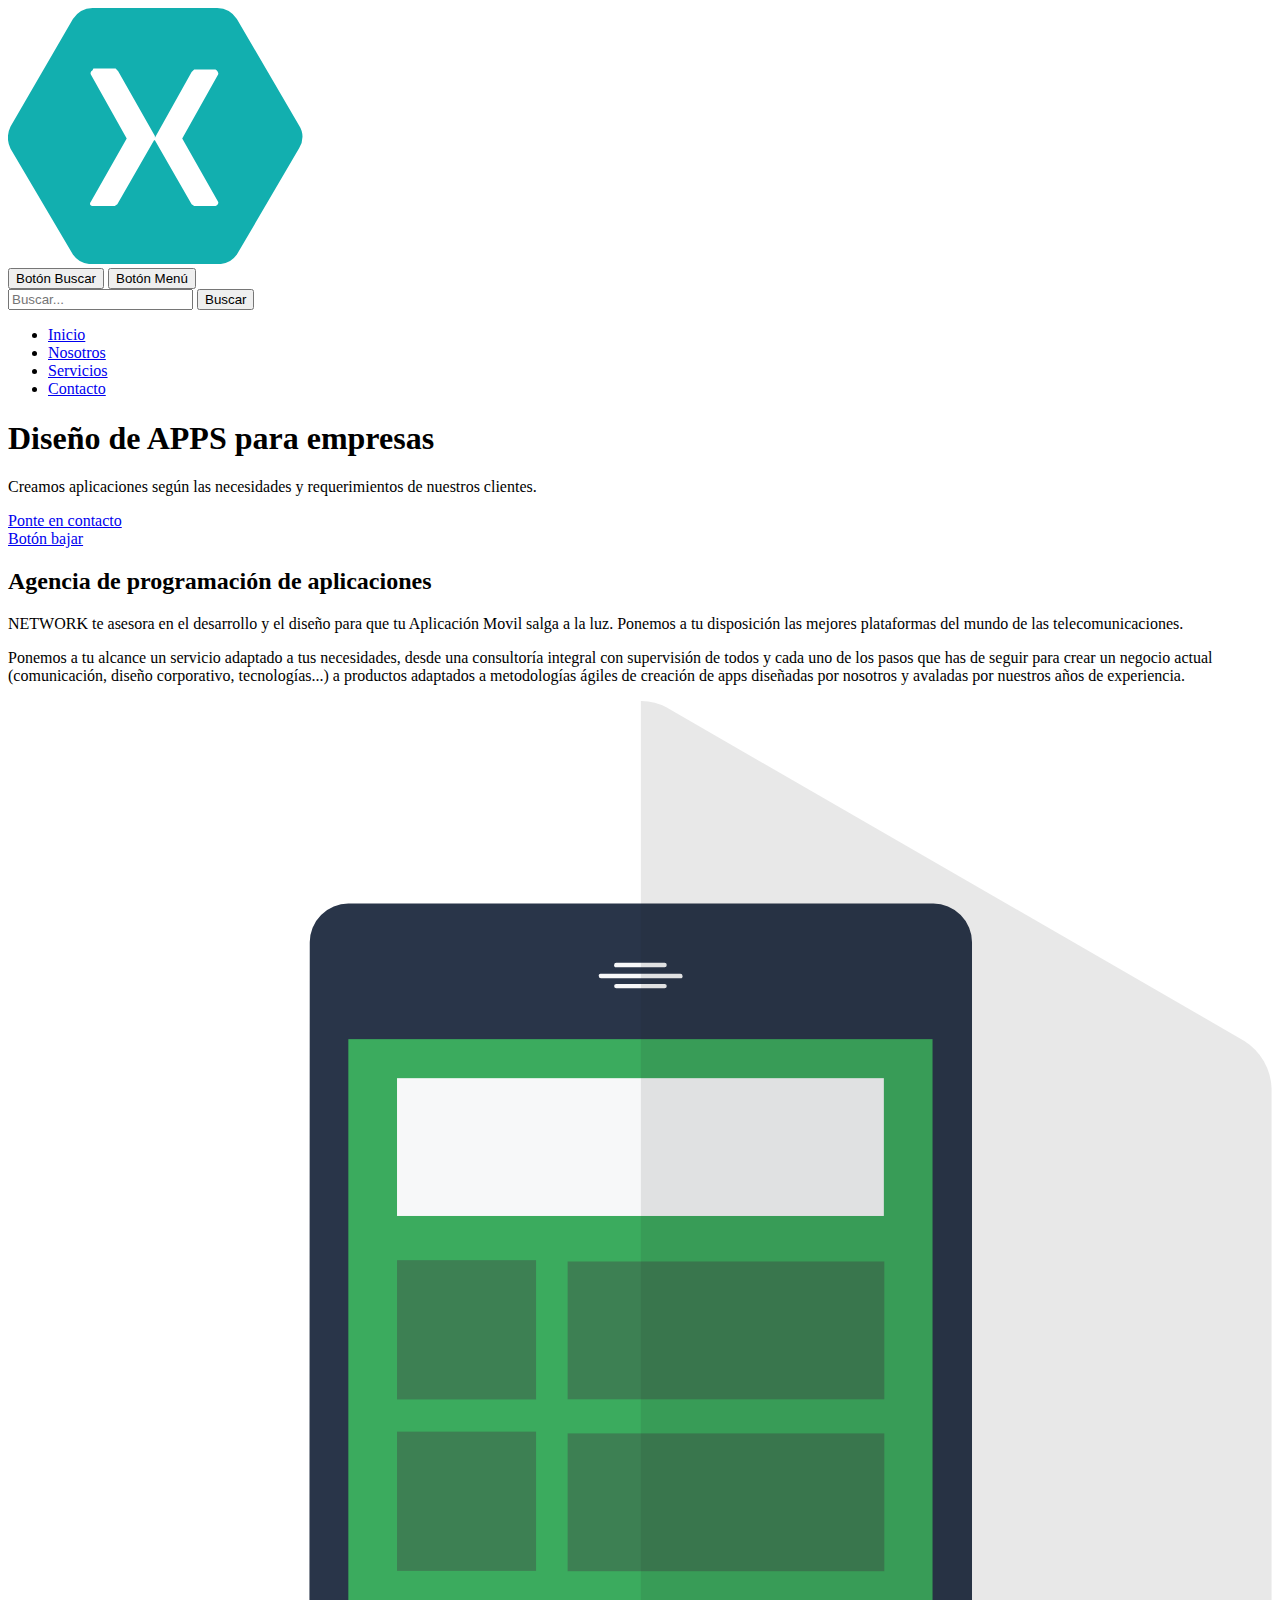
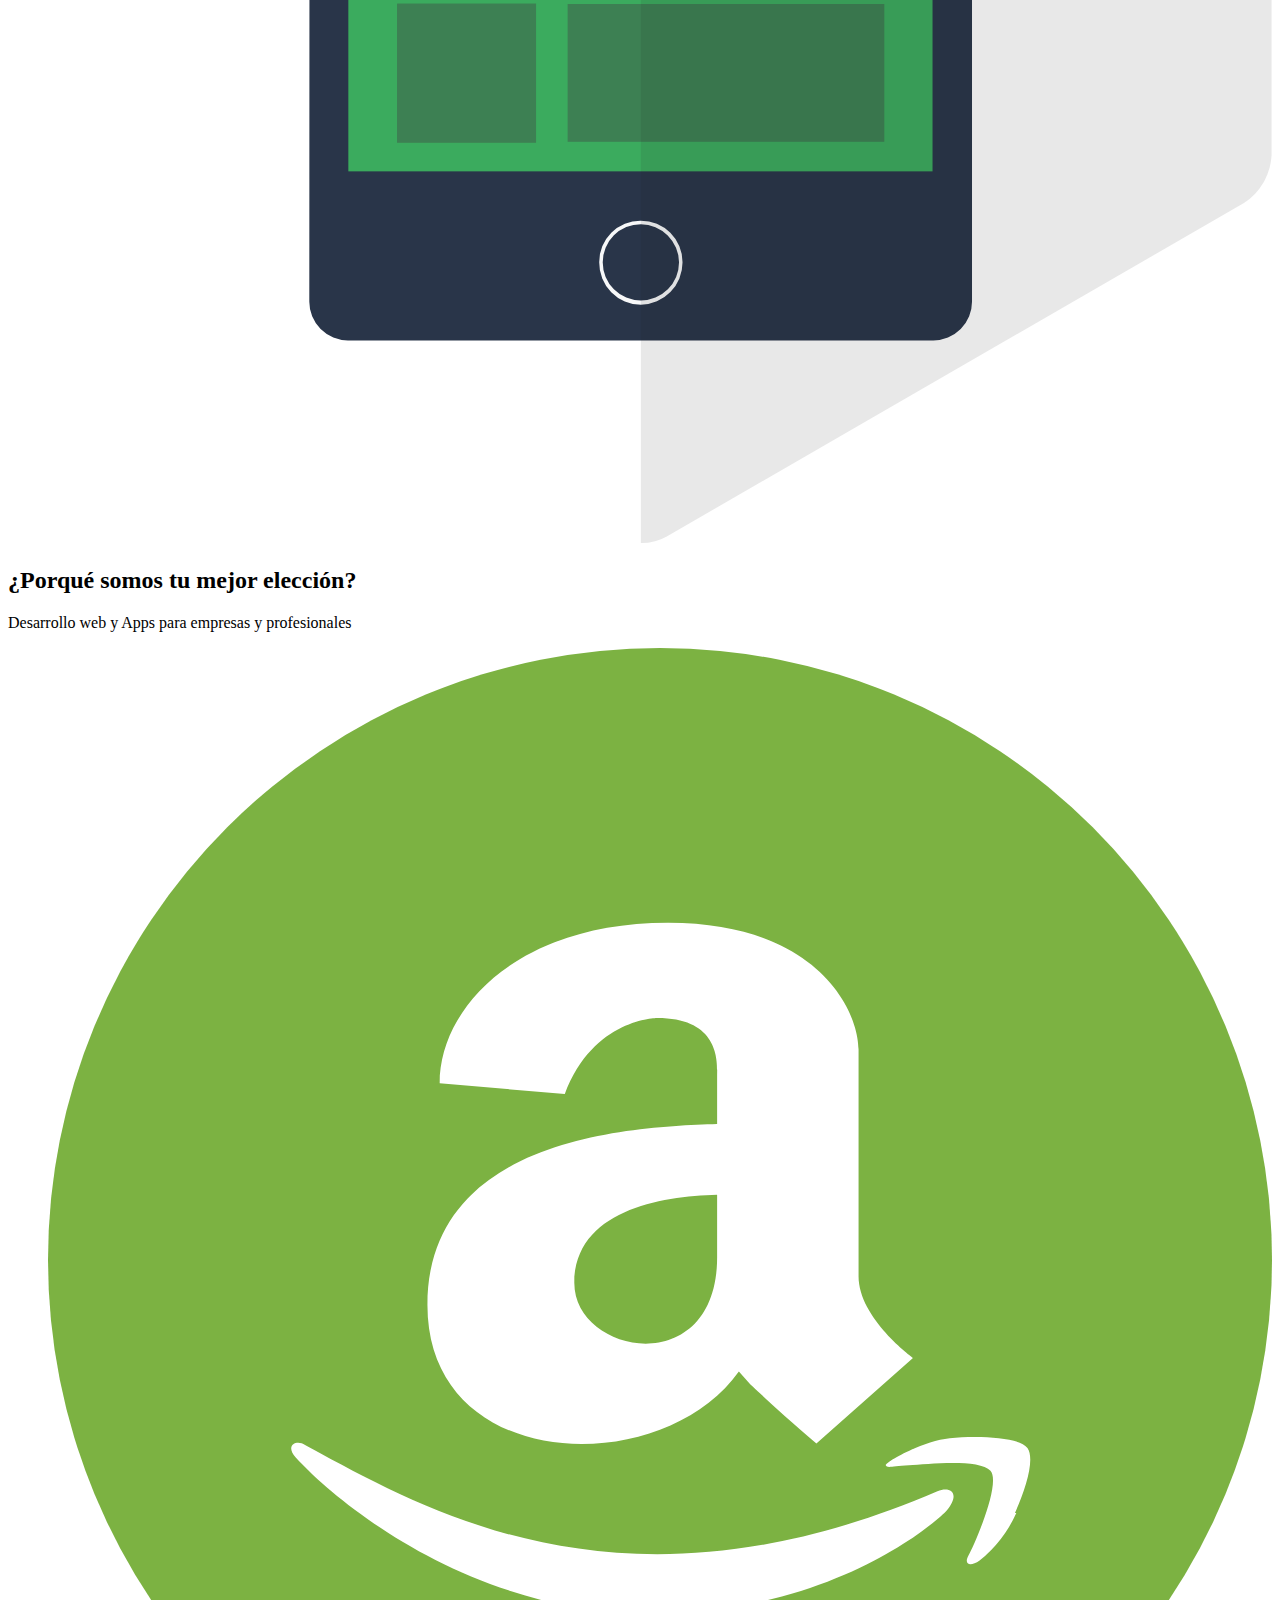
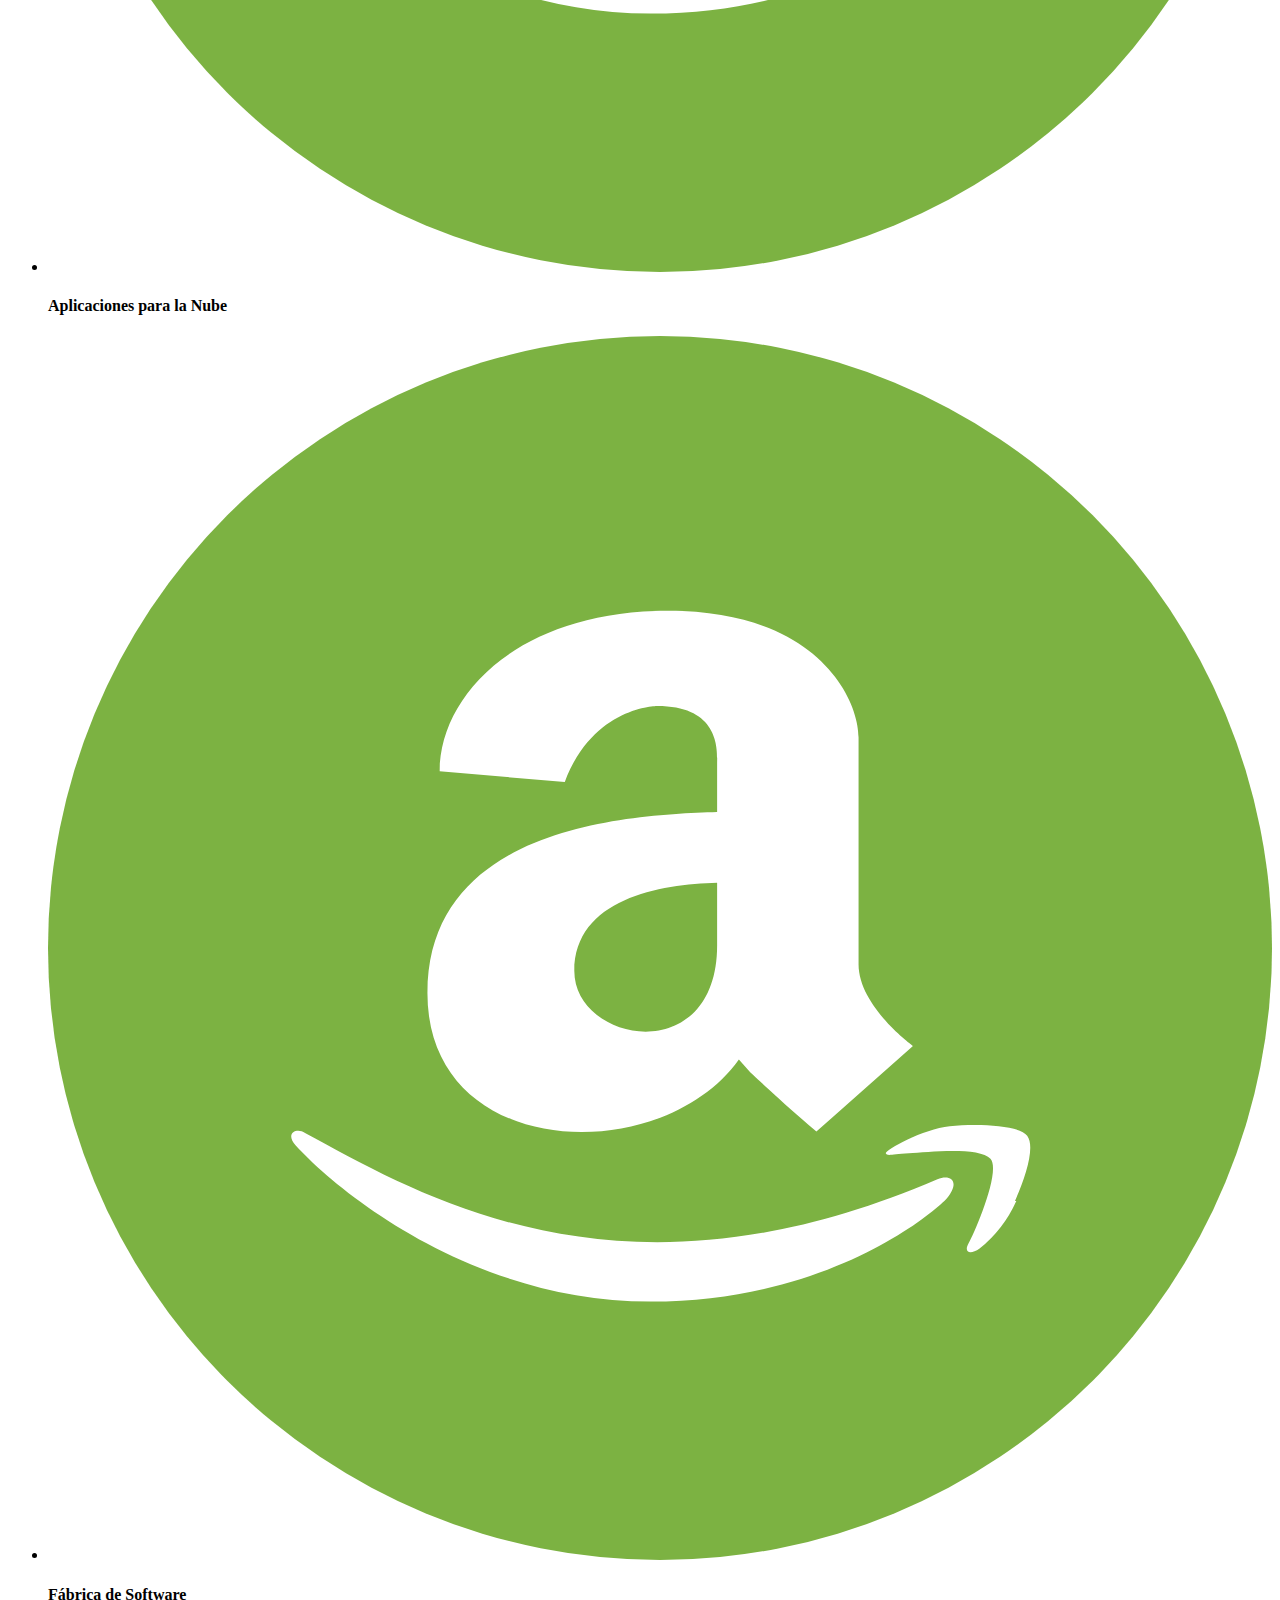
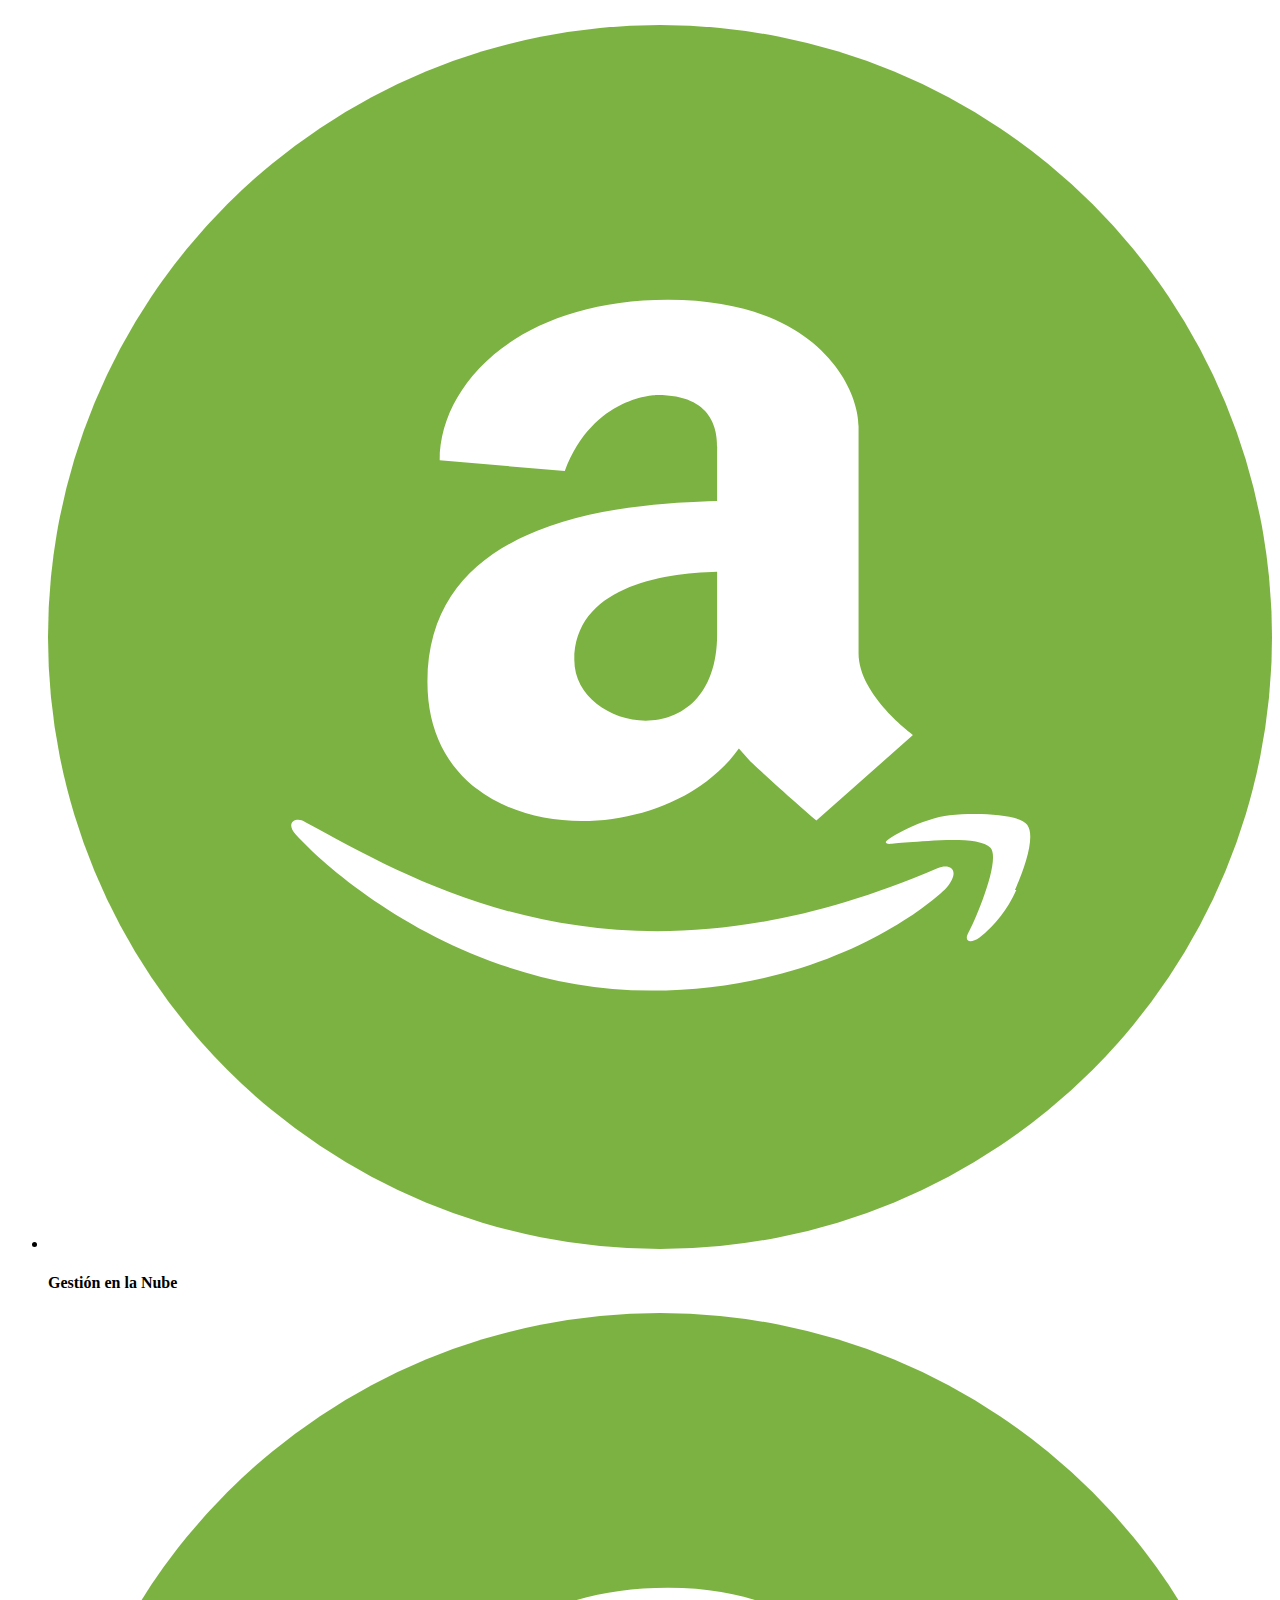
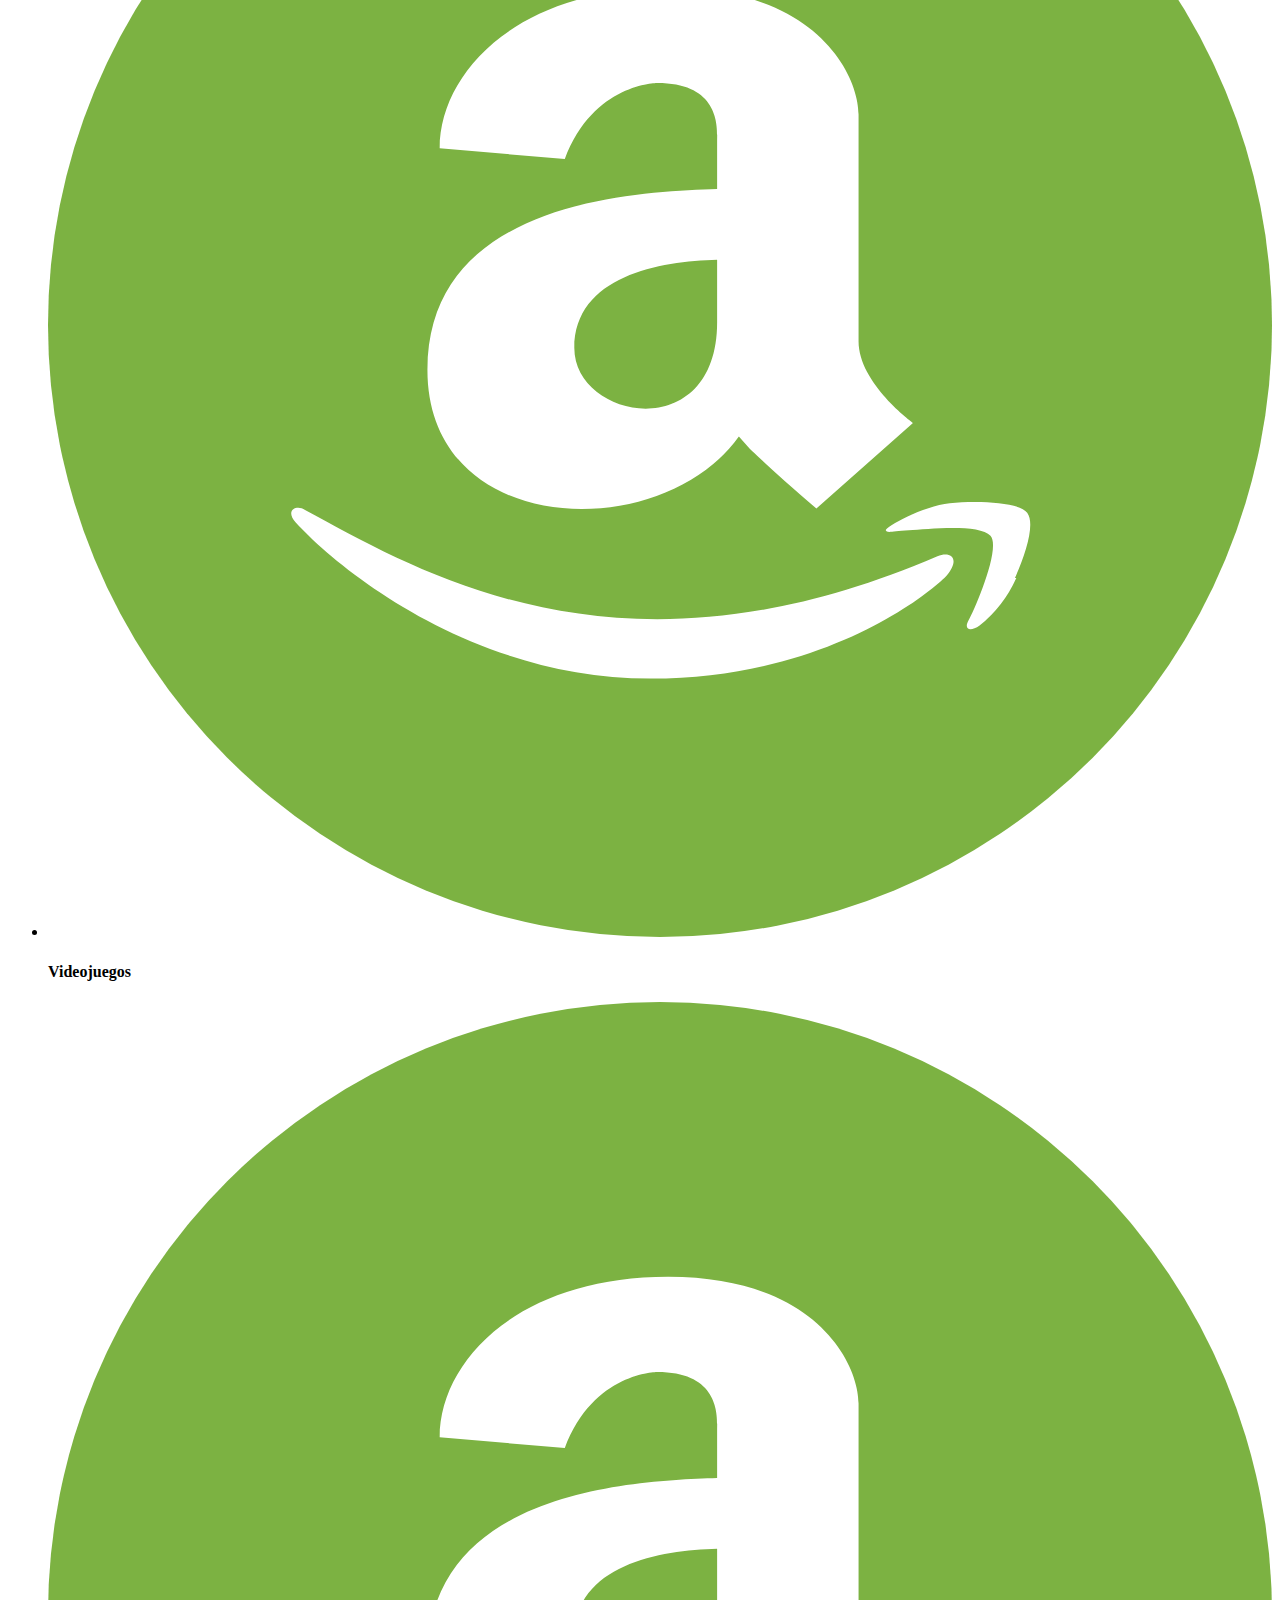
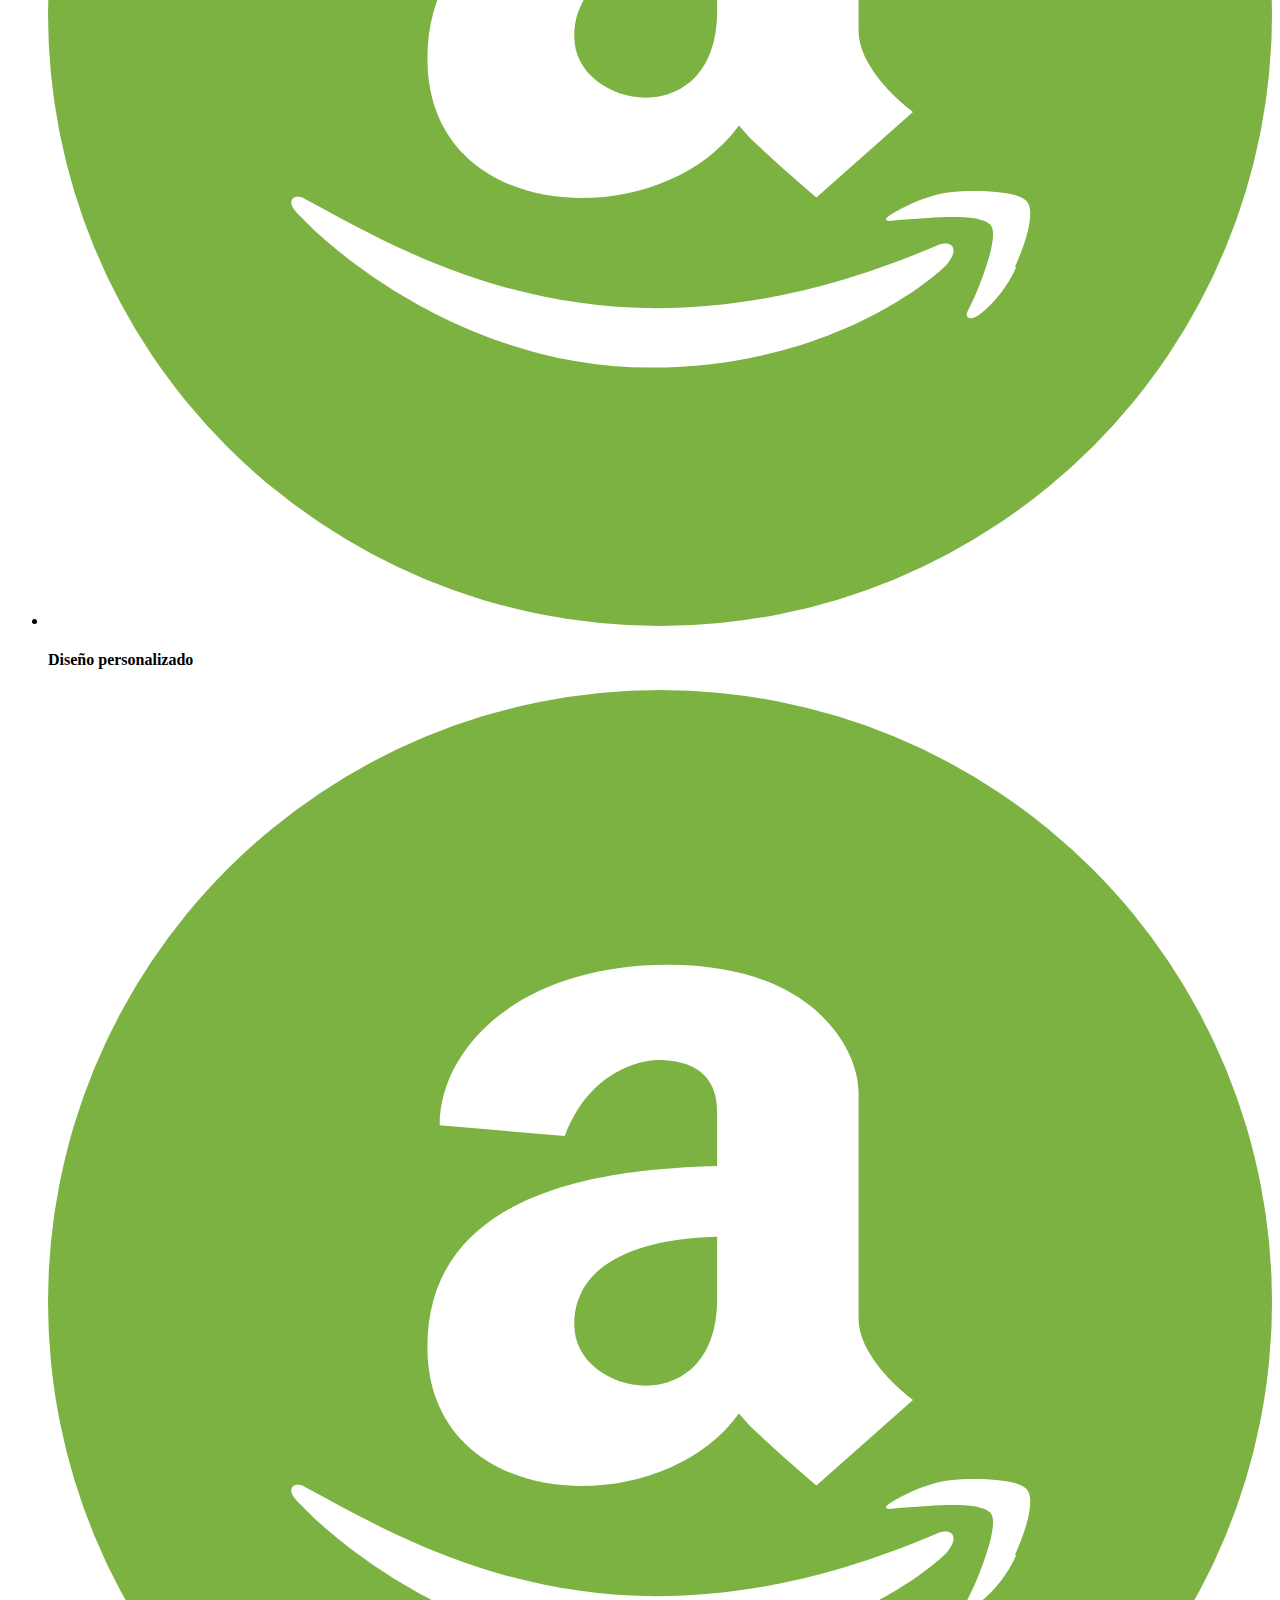
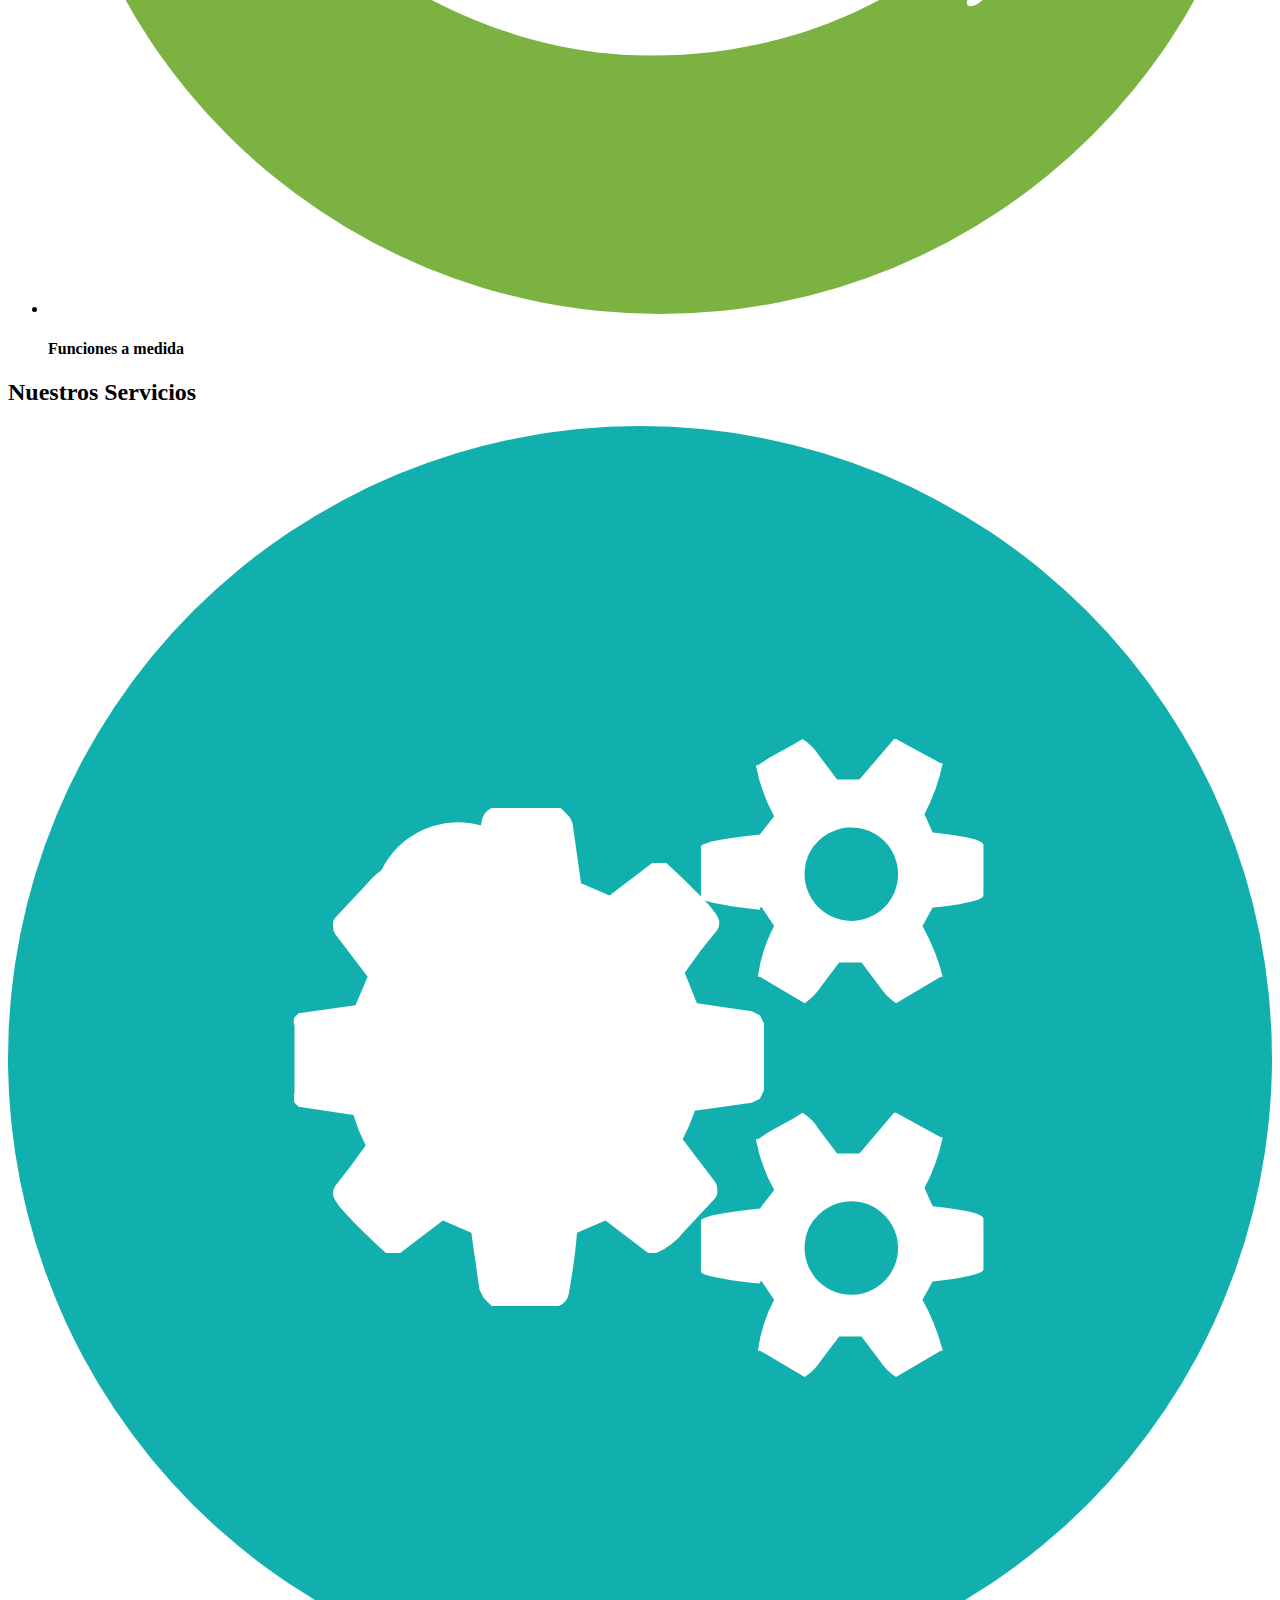
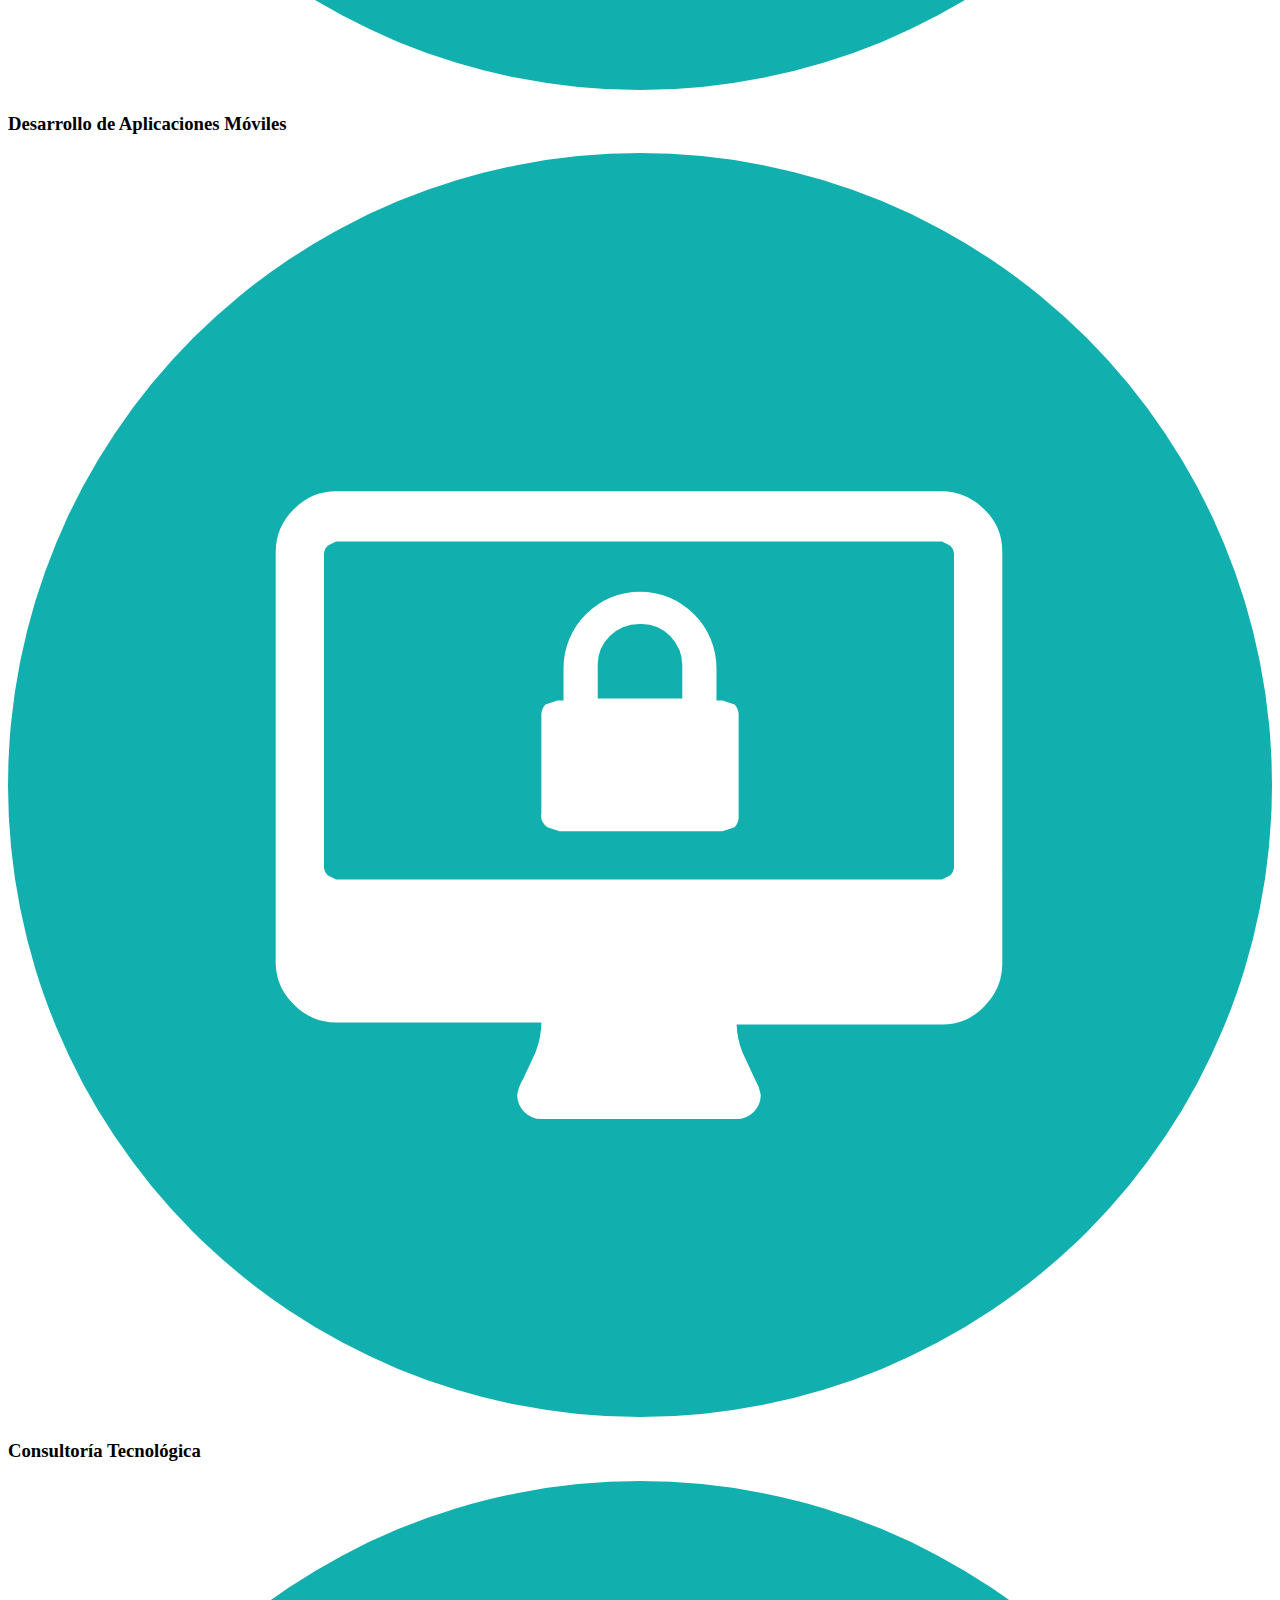
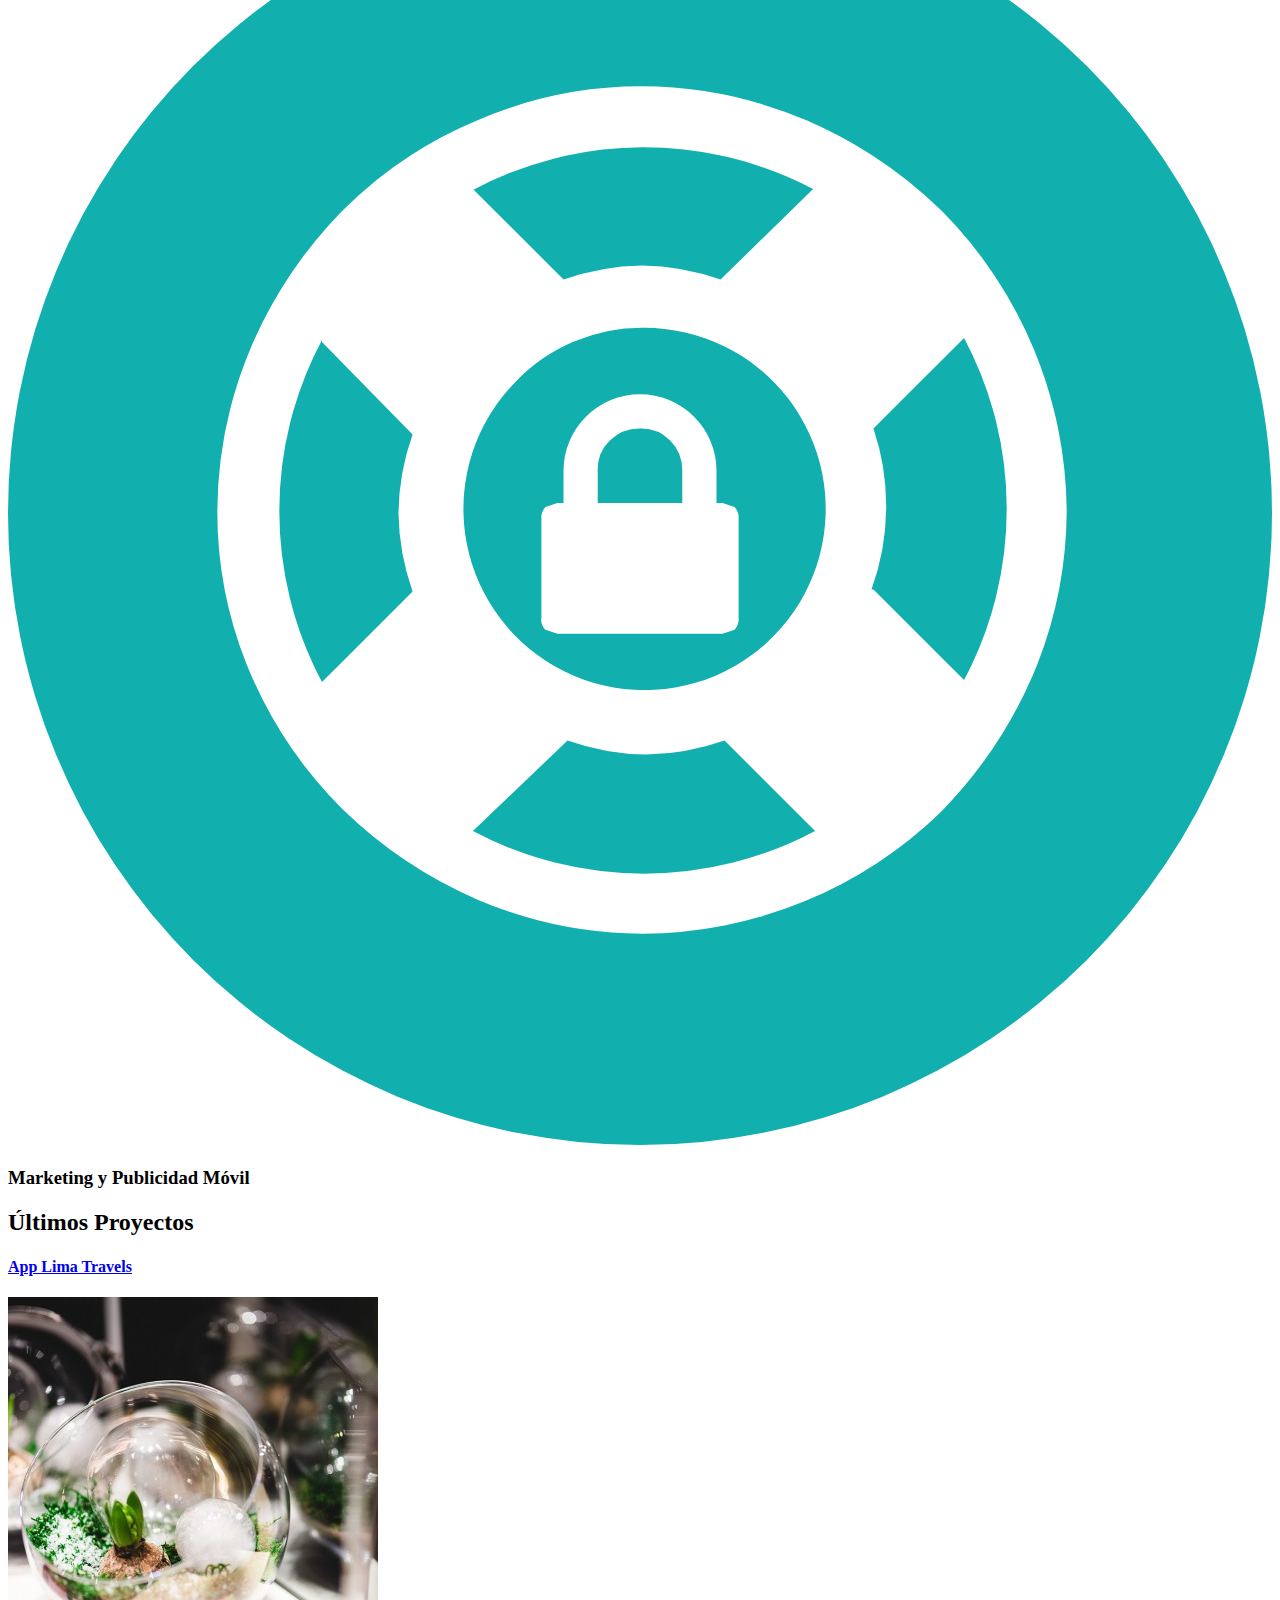
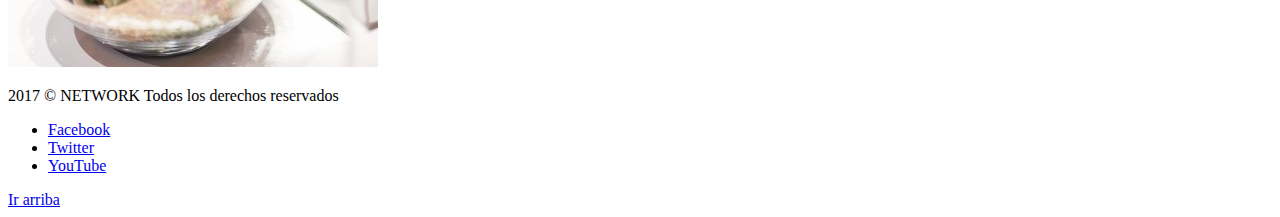
==== index.html @ abd30667 "codificacion index" ====
<!DOCTYPE html>
<html lang="en">
  <head>

  	<title>NETWORK | Solcuines Móviles para Empresas</title>
    <!-- Required meta tags -->
    <meta charset="utf-8">
    <meta name="viewport" content="width=device-width, initial-scale=1, shrink-to-fit=no">
    
  </head>
  
  <body>

  	<section class="bienvenidos">

  		<header class="encabezado" rol="banner">

	  		<a href="index.html">
	  			<img src="images/logo.svg" alt="Logo del sitio">
	  		</a>

	  		<button type="button" class="boton-buscar">Botón Buscar</button>
	  		<button type="button" class="boton-menu">Botón Menú</button>

	  		<form action="#" id="bloque-buscar">
	  			<div class="contenedor-bloque-buscar">
	  				<input type="text" placeholder="Buscar...">
	  				<input type="submit" value="Buscar">
	  			</div>	  			
	  		</form>



	  		<nav id="menu-principal">
	  			<ul>
	  				<li class="active"><a href="index.html">Inicio</a></li>
	  				<li><a href="nosotros.html">Nosotros</a></li>
	  				<li><a href="servicios.html">Servicios</a></li>
	  				<li><a href="contacto.html">Contacto</a></li>
	  			</ul>
	  		</nav>
  			
  		</header>

  		<div class="texto-encabezado">
  			<h1>Diseño de APPS para empresas</h1>
  			<p>Creamos aplicaciones según las necesidades y requerimientos de nuestros clientes.</p>
  			<a href="contacto.html">Ponte en contacto</a>
  		</div>

  		<div class="flecha-bajar">
  			<a href="#agencia">Botón bajar</a>
  		</div>
  		
  	</section>

  	<section class="agencia" id="agencia">

  		<h2>Agencia de programación de aplicaciones</h2>

  		<p>NETWORK te asesora en el desarrollo y el diseño para que tu Aplicación Movil salga a la luz. Ponemos a tu disposición las mejores plataformas del mundo de las telecomunicaciones.</p>

  		<p>Ponemos a tu alcance un servicio adaptado a tus necesidades, desde una consultoría integral con supervisión de todos y cada uno de los pasos que has de seguir para crear un negocio actual (comunicación, diseño corporativo, tecnologías...) a productos adaptados a metodologías ágiles de creación de apps diseñadas por nosotros y avaladas por nuestros años de experiencia.</p>

  		<img src="images/agencia.svg">

  	</section>

  	<section class="tu-mejor-eleccion">

  		<h2>¿Porqué somos <span>tu mejor elección?</span></h2>

  		<p>Desarrollo web y Apps para empresas y profesionales</p>

  		<ul>
  			<li>
  				<img src="images/icono.svg">
  				<h4>Aplicaciones para la Nube</h4>
  			</li>

  			<li>
  				<img src="images/icono.svg">
  				<h4>Fábrica de Software</h4>
  			</li>

  			<li>
  				<img src="images/icono.svg">
  				<h4>Gestión en la Nube</h4>
  			</li>
  		</ul>

  		<ul>
  			<li>
  				<img src="images/icono.svg">
  				<h4>Videojuegos</h4>
  			</li>

  			<li>
  				<img src="images/icono.svg">
  				<h4>Diseño personalizado</h4>
  			</li>

  			<li>
  				<img src="images/icono.svg">
  				<h4>Funciones a medida</h4>
  			</li>
  		</ul>
  		
  	</section>

  	<main class="servicios">
  		
  		<h2>Nuestros Servicios</h2>

  		<article>
  			<img src="images/servicio_1.svg" alt="Desarrollo de Aplicaciones Móviles">
  			<h3>Desarrollo de Aplicaciones Móviles</h3>
  		</article>

  		<article>
  			<img src="images/servicio_2.svg" alt="Consultoría Tecnológica">
  			<h3>Consultoría Tecnológica</h3>
  		</article>

  		<article>
  			<img src="images/servicio_3.svg" alt="Marketing y Publicidad Móvil">
  			<h3>Marketing y Publicidad Móvil</h3>
  		</article>

  	</main>

  	<section class="ultimos-proyectos">

  		<h2>Últimos Proyectos</h2>

  		<a href="#">
  			<h4>App Lima Travels</h4>
  			<img src="images/proyecto1.jpg" alt="App Lima Travels">
  		</a>
  		
  	</section>

  	<footer class="footer" role="contentinfo">

  		<p>2017 © NETWORK Todos los derechos reservados</p>

  		<ul>
  			<li><a href="#">Facebook</a></li>
  			<li><a href="#">Twitter</a></li>
  			<li><a href="#">YouTube</a></li>
  		</ul>
  		
  	</footer>

  	<a href="#" class="ir-arriba">Ir arriba</a>
    
  </body>

</html>
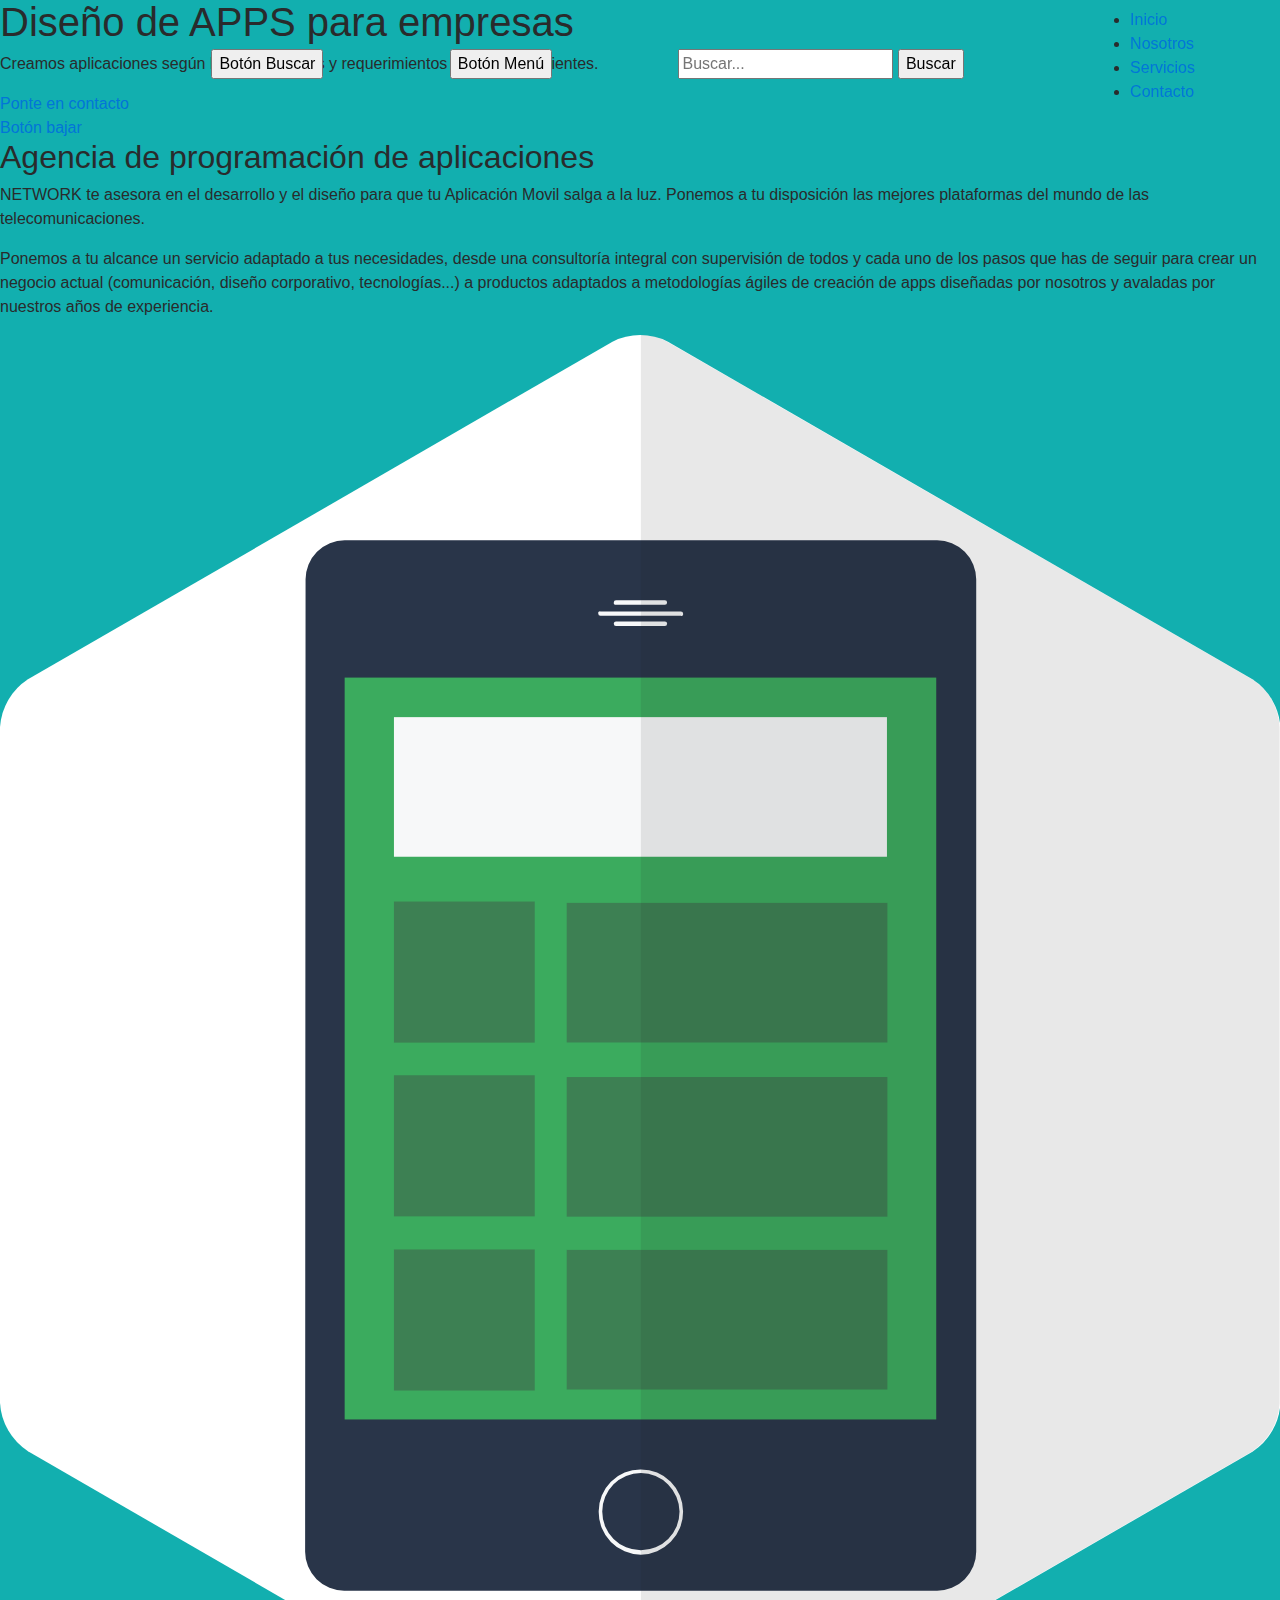
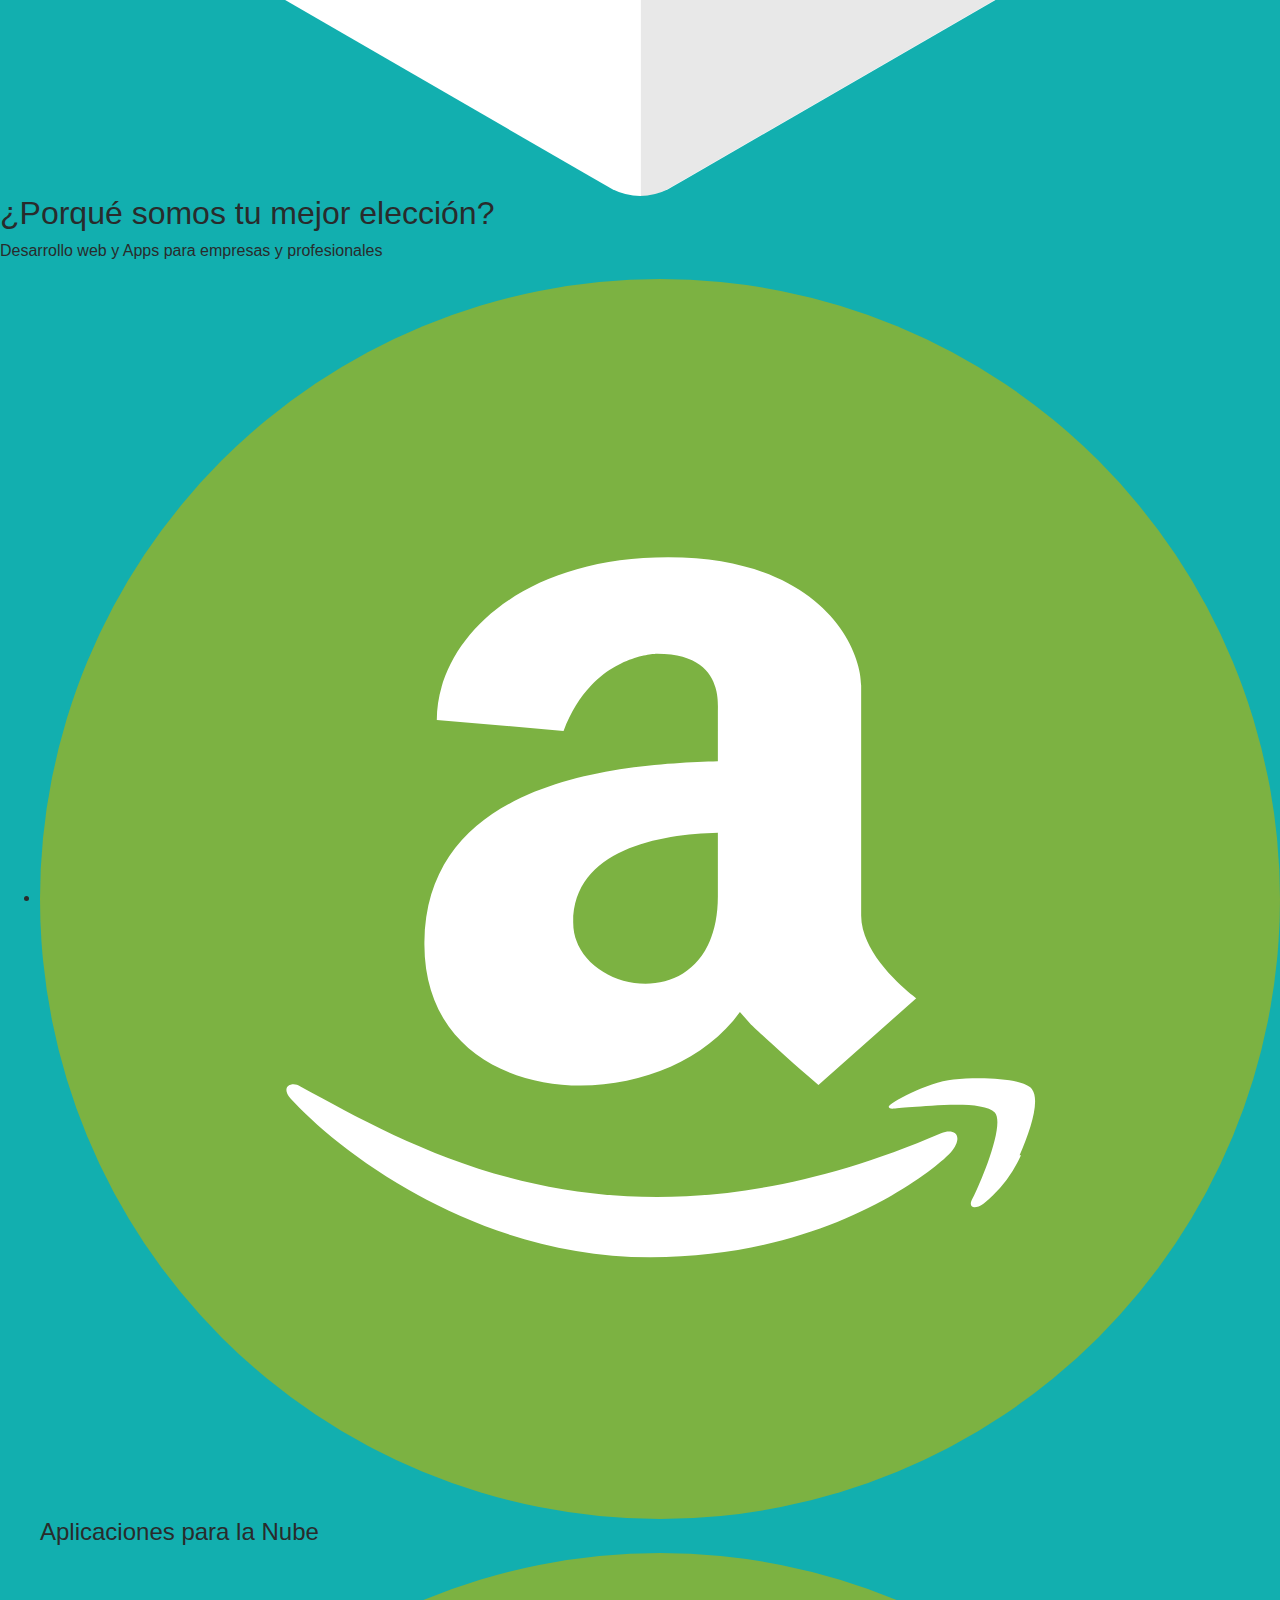
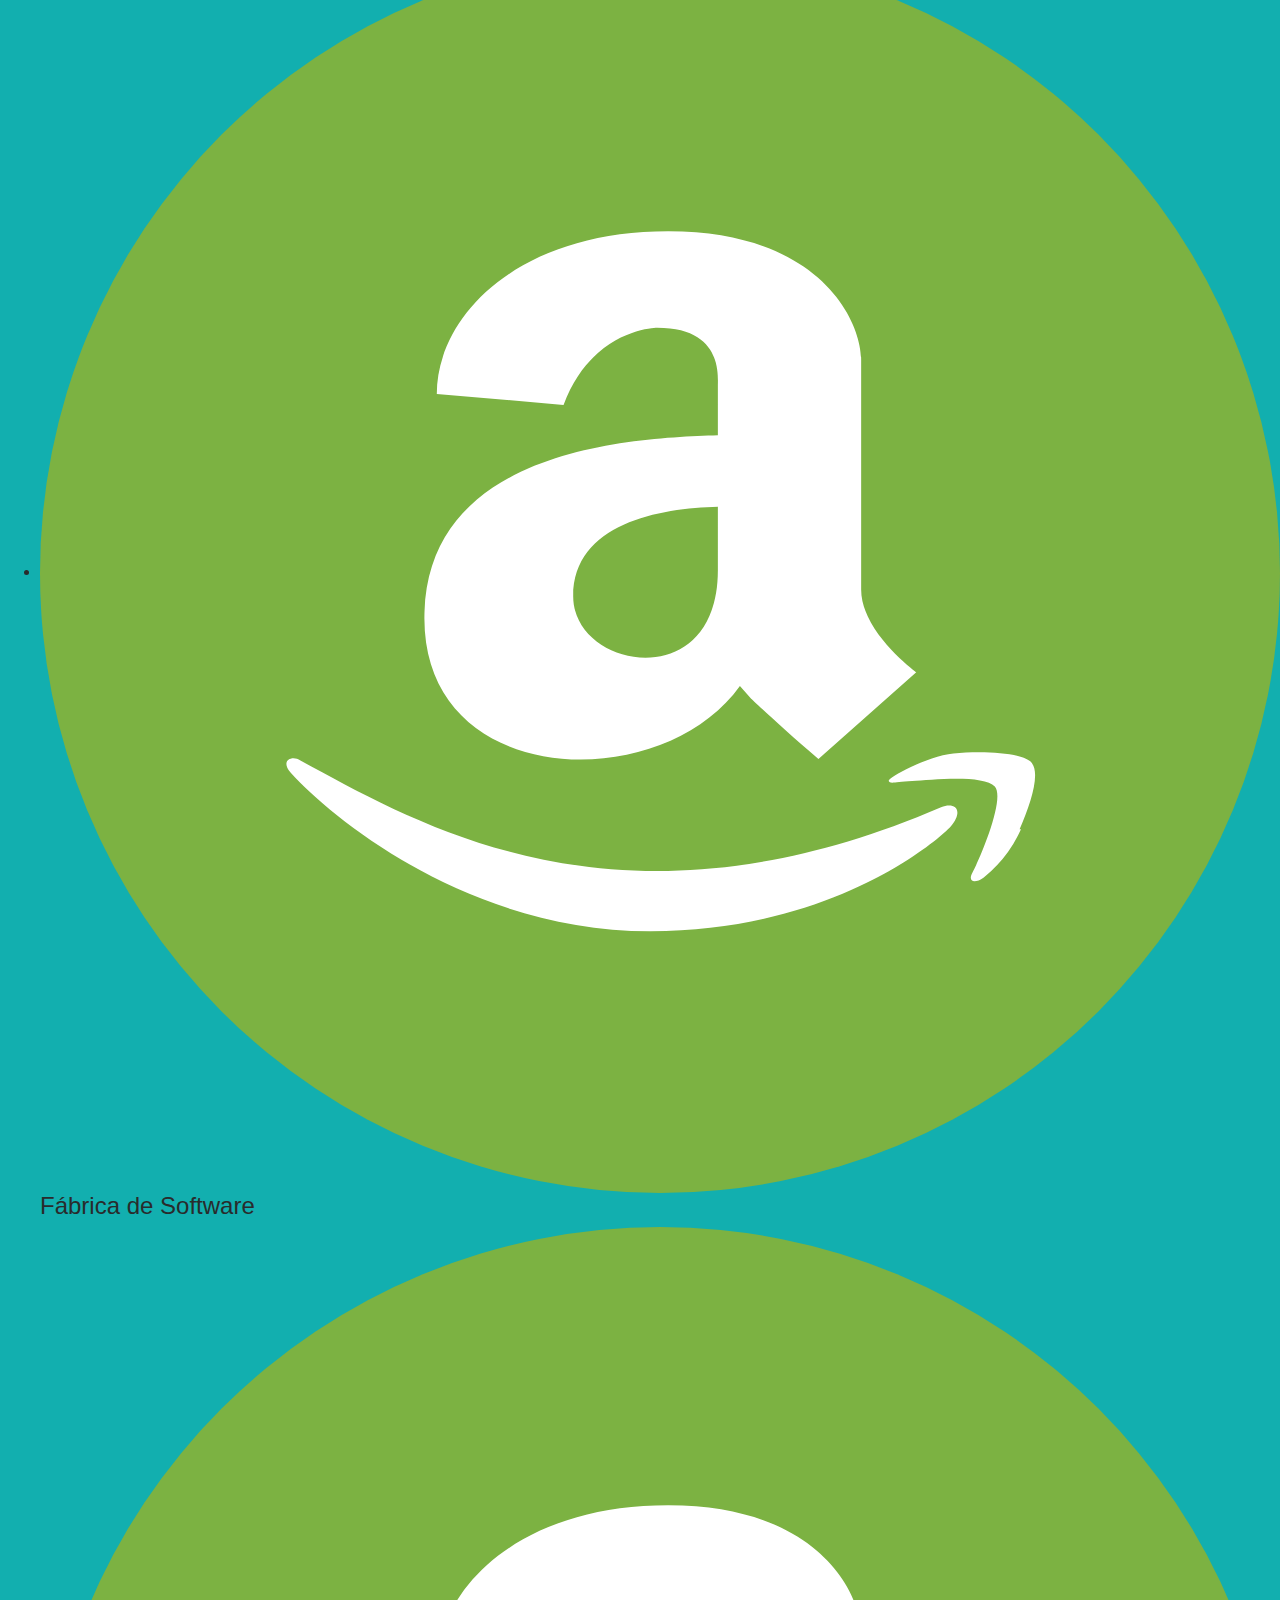
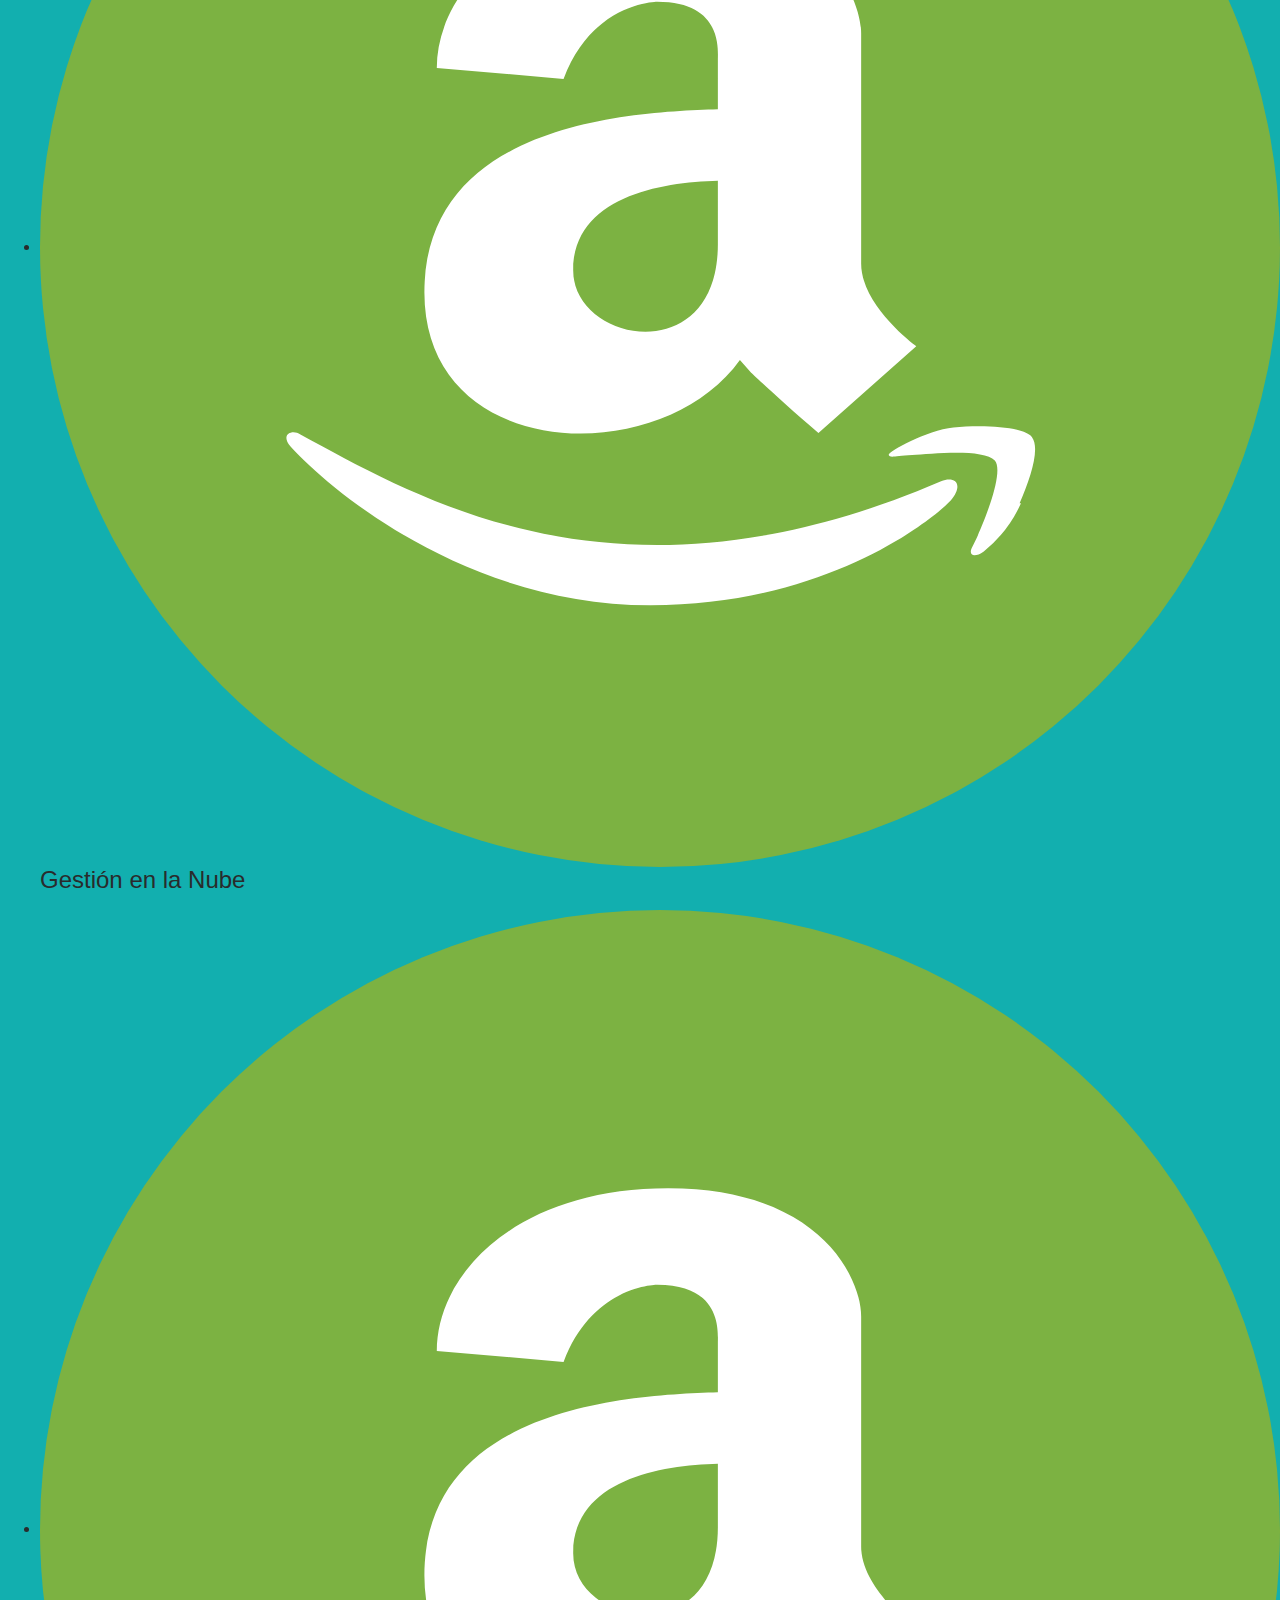
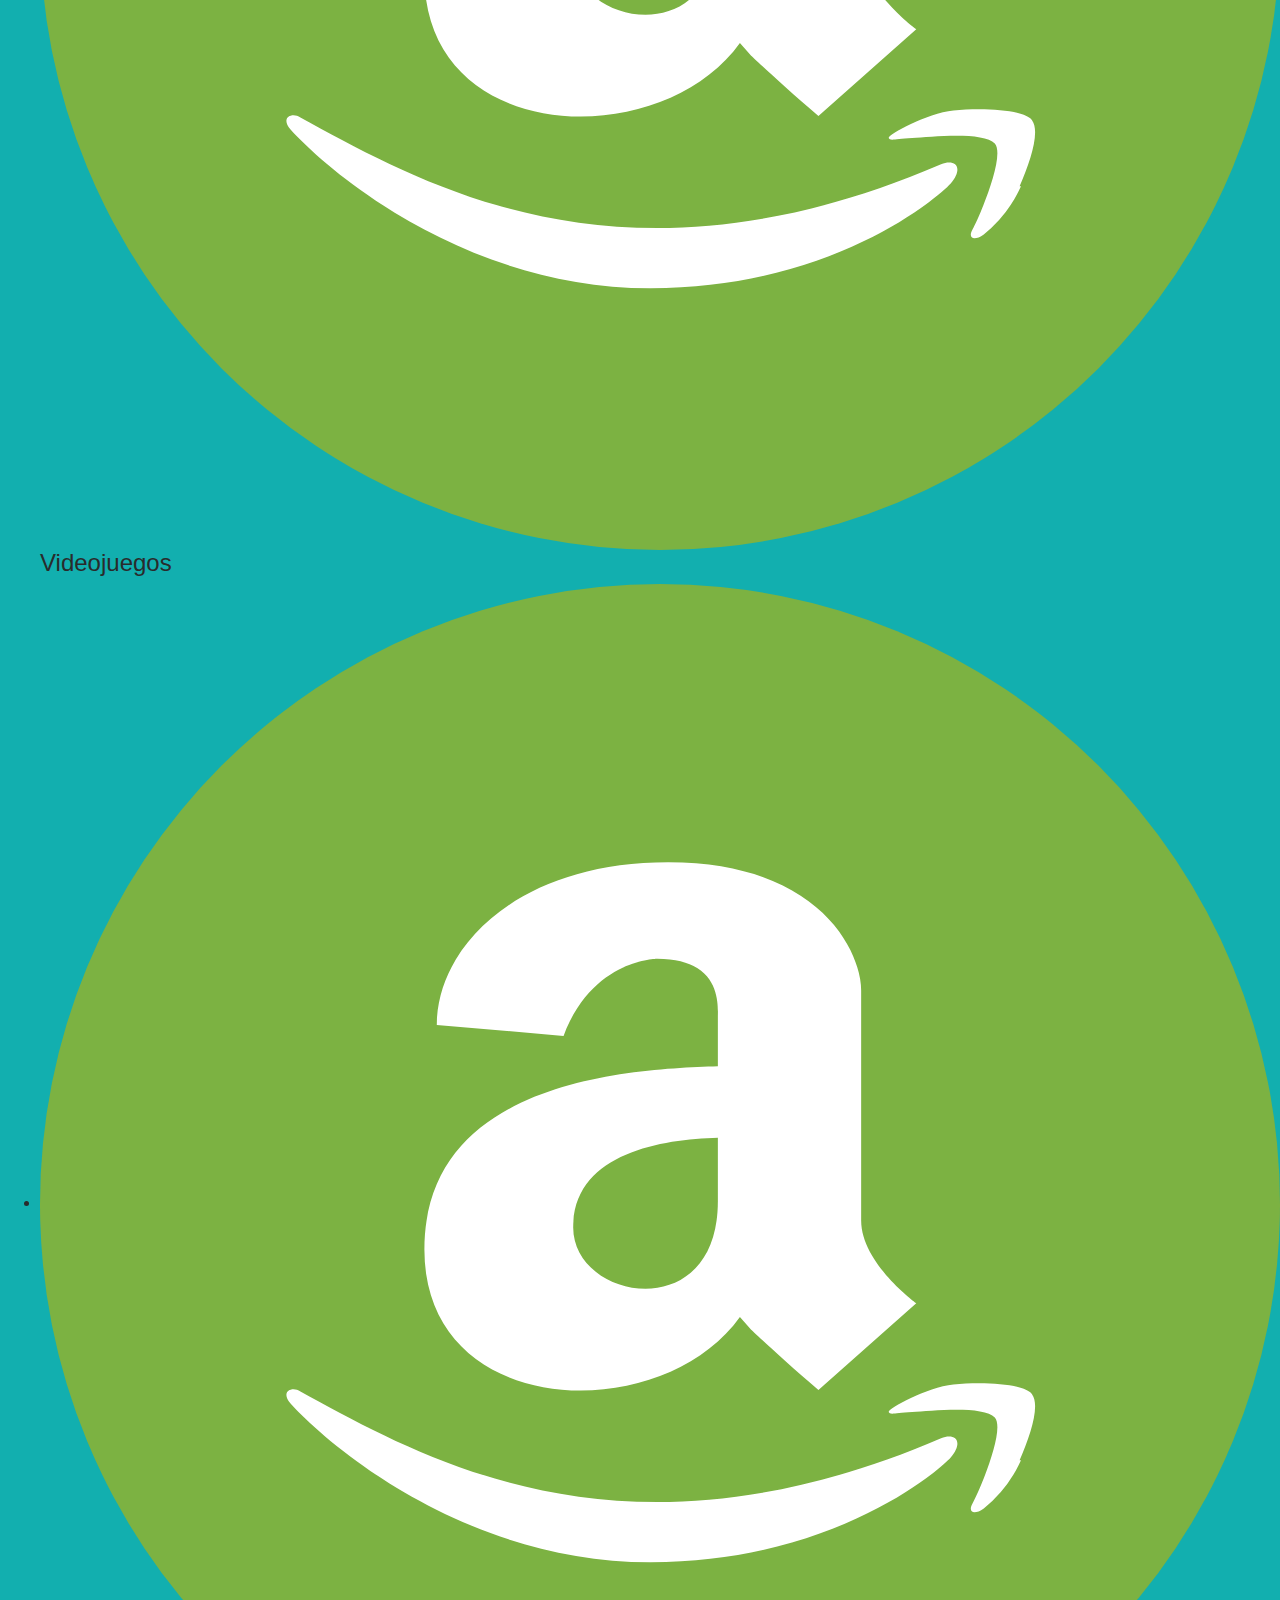
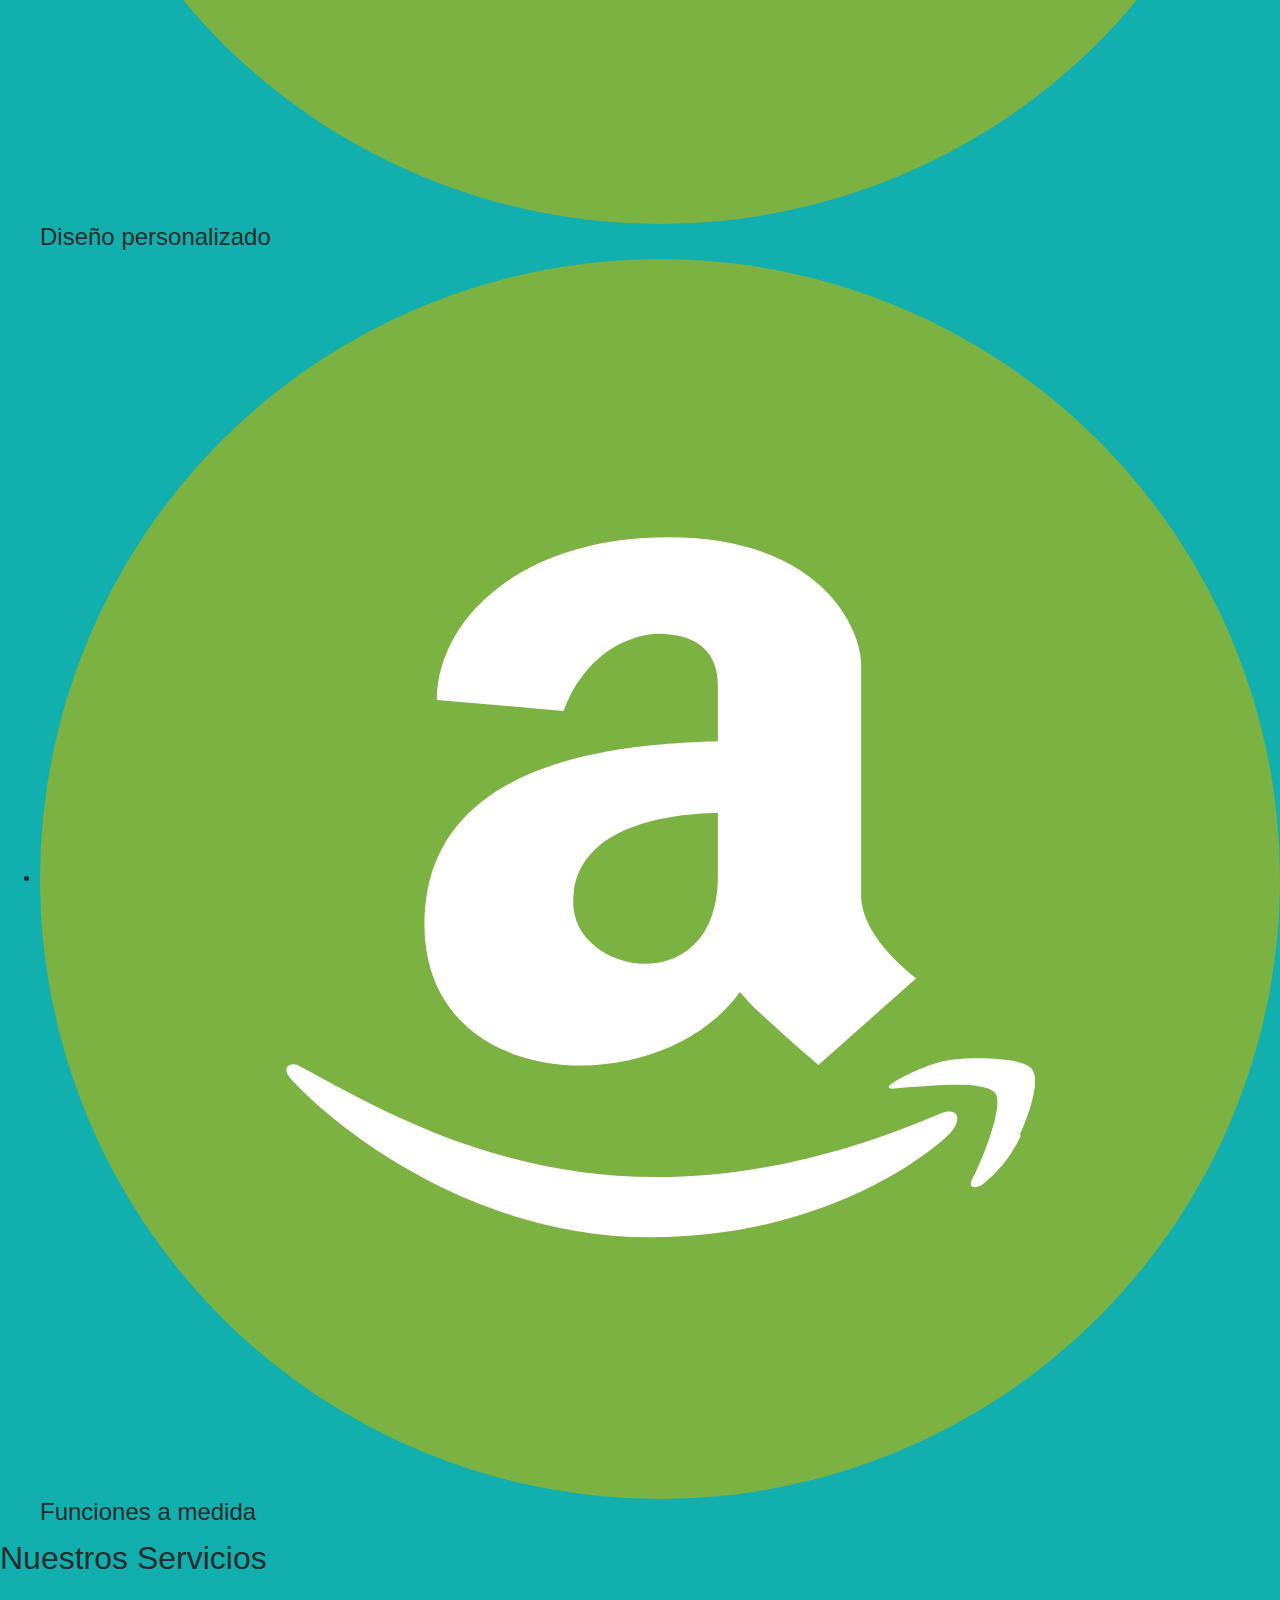
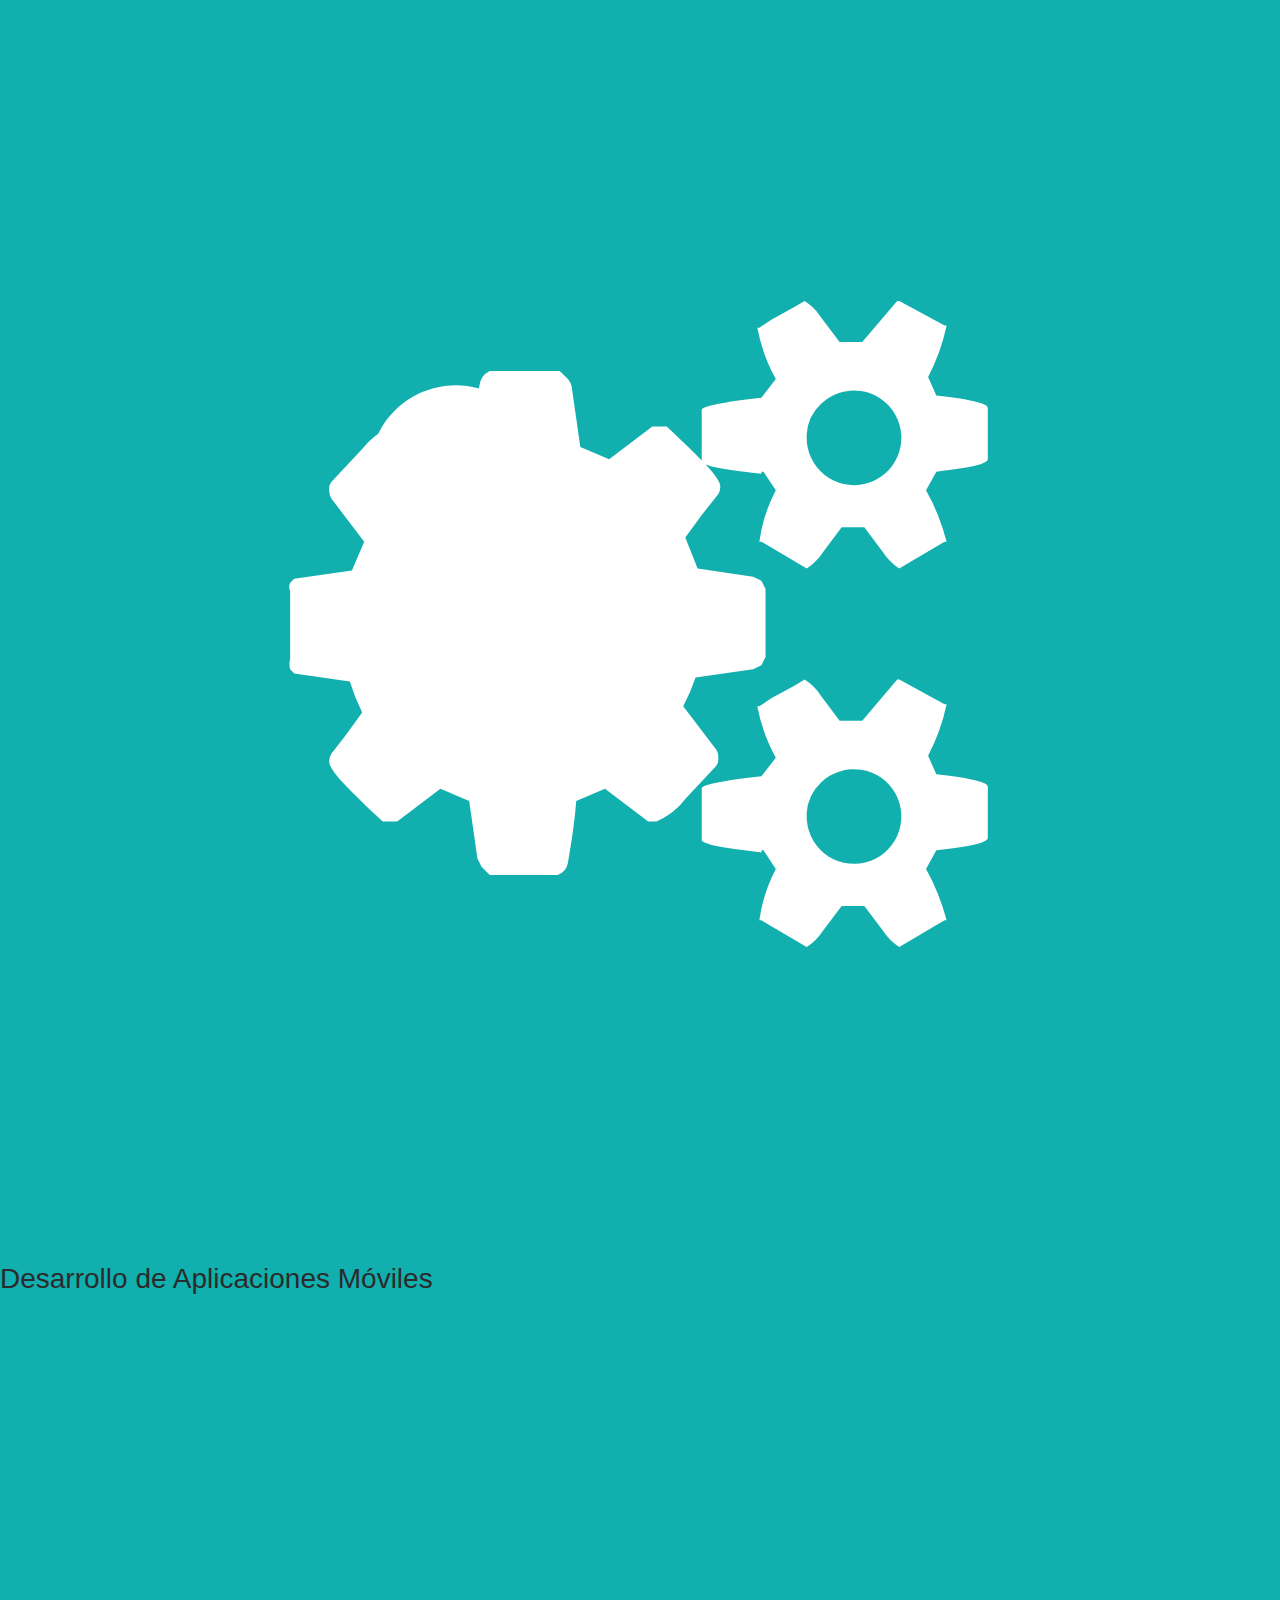
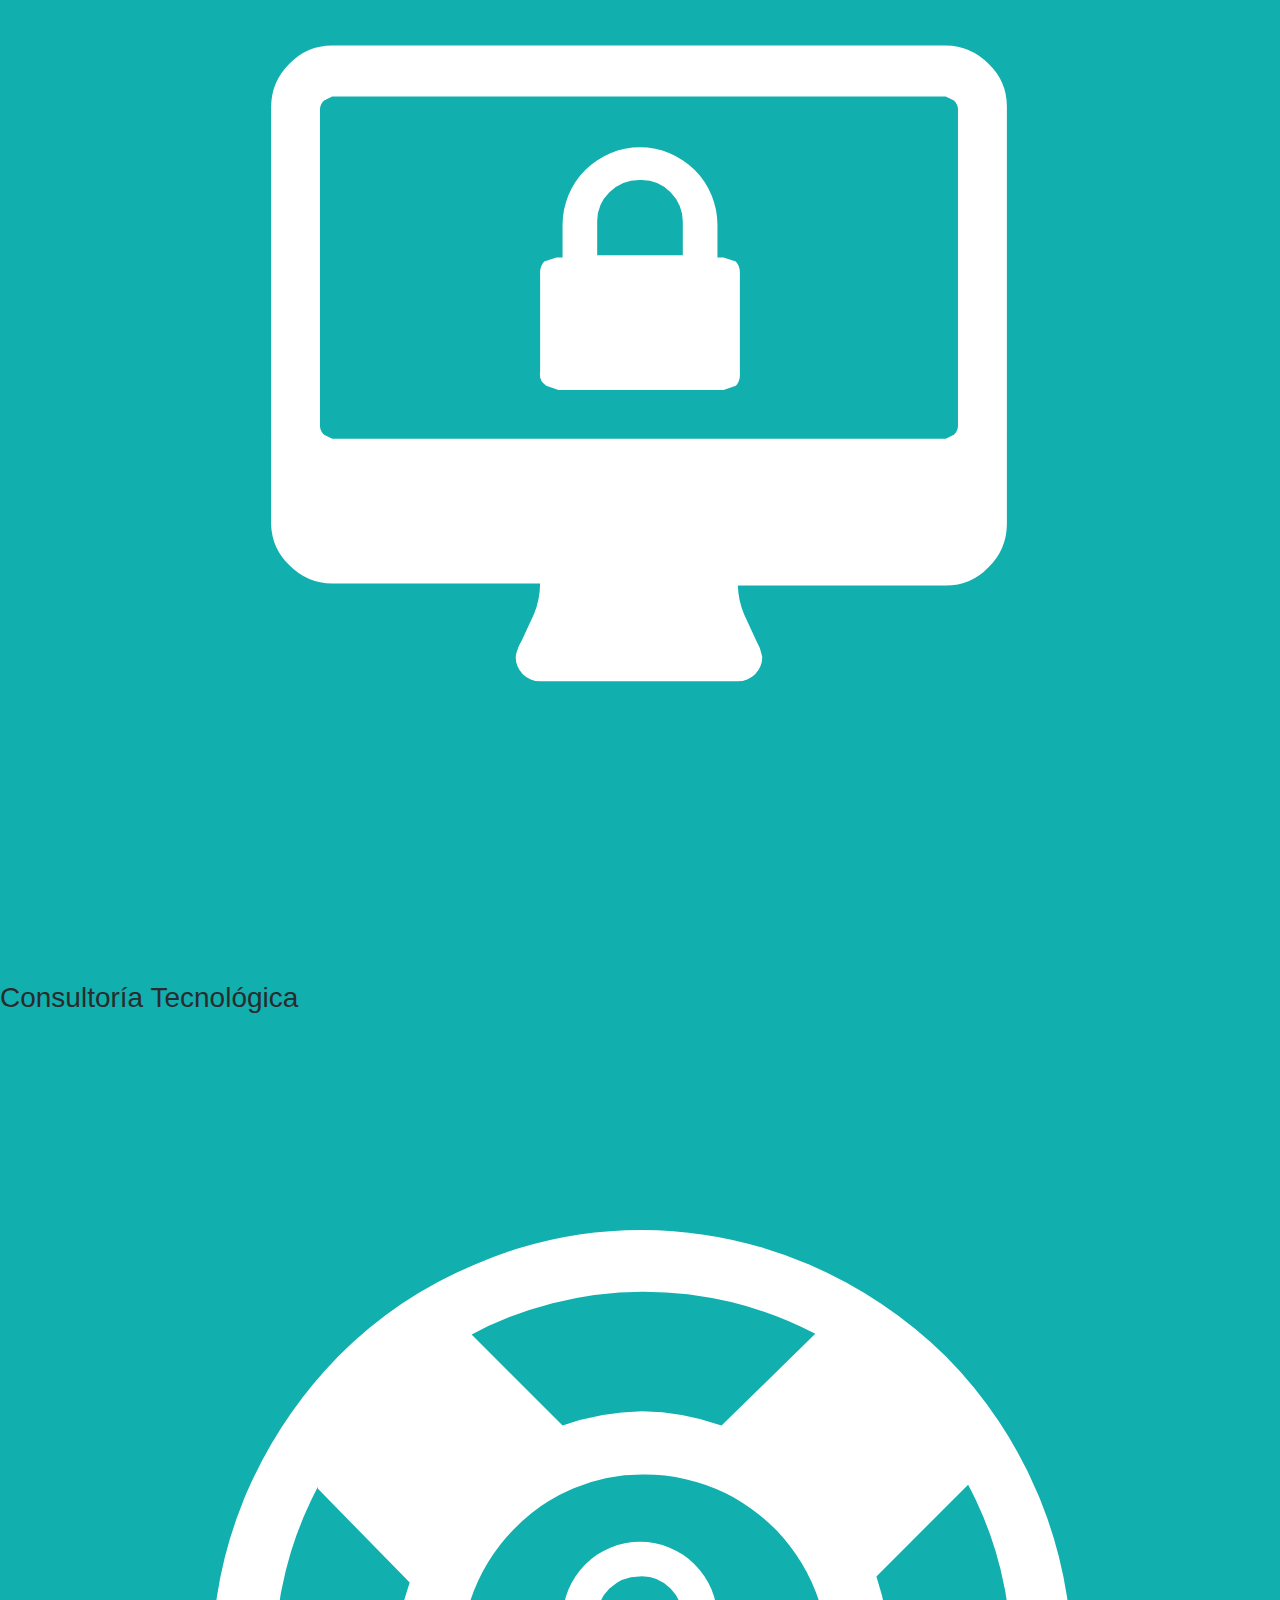
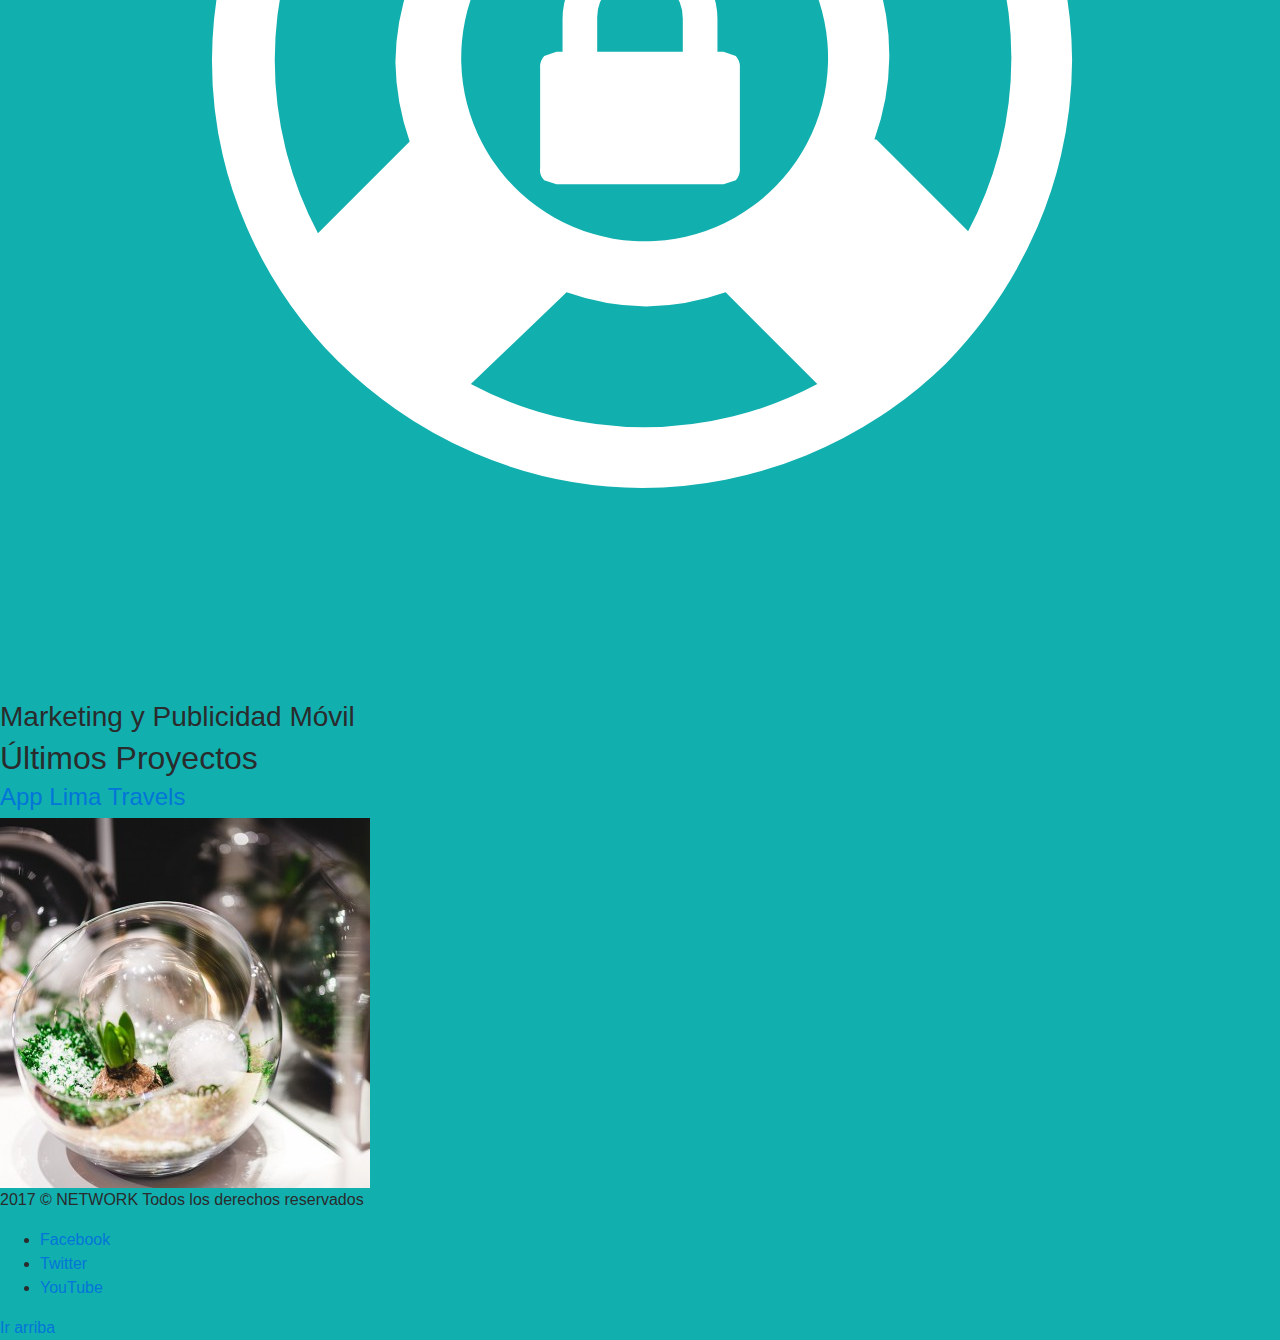
==== commit 316a3e31: "Cambios diversos" ====
--- a/index.html
+++ b/index.html
@@ -6,39 +6,45 @@
     <!-- Required meta tags -->
     <meta charset="utf-8">
     <meta name="viewport" content="width=device-width, initial-scale=1, shrink-to-fit=no">
-    
+
+    <link rel="stylesheet" type="text/css" href="css/bootstrap.css">
+    <link rel="stylesheet" type="text/css" href="css/estilos.css">
+
   </head>
   
-  <body>
-
+  <body>  
   	<section class="bienvenidos">
 
-  		<header class="encabezado" rol="banner">
+  		<header class="encabezado navbar fixed-top" rol="banner">
 
-	  		<a href="index.html">
-	  			<img src="images/logo.svg" alt="Logo del sitio">
-	  		</a>
+        <div class="container">
 
-	  		<button type="button" class="boton-buscar">Botón Buscar</button>
-	  		<button type="button" class="boton-menu">Botón Menú</button>
+  	  		<a href="index.html">
+  	  			<img src="images/logo.svg" alt="Logo del sitio">
+  	  		</a>
 
-	  		<form action="#" id="bloque-buscar">
-	  			<div class="contenedor-bloque-buscar">
-	  				<input type="text" placeholder="Buscar...">
-	  				<input type="submit" value="Buscar">
-	  			</div>	  			
-	  		</form>
+  	  		<button type="button" class="boton-buscar">Botón Buscar</button>
+  	  		<button type="button" class="boton-menu">Botón Menú</button>
+
+  	  		<form action="#" id="bloque-buscar">
+  	  			<div class="contenedor-bloque-buscar">
+  	  				<input type="text" placeholder="Buscar...">
+  	  				<input type="submit" value="Buscar">
+  	  			</div>	  			
+  	  		</form>
 
 
 
-	  		<nav id="menu-principal">
-	  			<ul>
-	  				<li class="active"><a href="index.html">Inicio</a></li>
-	  				<li><a href="nosotros.html">Nosotros</a></li>
-	  				<li><a href="servicios.html">Servicios</a></li>
-	  				<li><a href="contacto.html">Contacto</a></li>
-	  			</ul>
-	  		</nav>
+  	  		<nav id="menu-principal">
+  	  			<ul>
+  	  				<li class="active"><a href="index.html">Inicio</a></li>
+  	  				<li><a href="nosotros.html">Nosotros</a></li>
+  	  				<li><a href="servicios.html">Servicios</a></li>
+  	  				<li><a href="contacto.html">Contacto</a></li>
+  	  			</ul>
+  	  		</nav>
+
+        </div>
   			
   		</header>
 
@@ -154,6 +160,9 @@
 
   	<a href="#" class="ir-arriba">Ir arriba</a>
     
+    <script type="text/javascript" src="js/jquery-slim.min.js"></script>
+    <script type="text/javascript" src="js/bootstrap.min.js"></script>
+
   </body>
 
 </html>--- a/css/estilos.css
+++ b/css/estilos.css
@@ -0,0 +1,7 @@
+/* 
+	Patron de colores
+*/
+body {
+  background: #12AFAF; }
+
+/*# sourceMappingURL=estilos.css.map */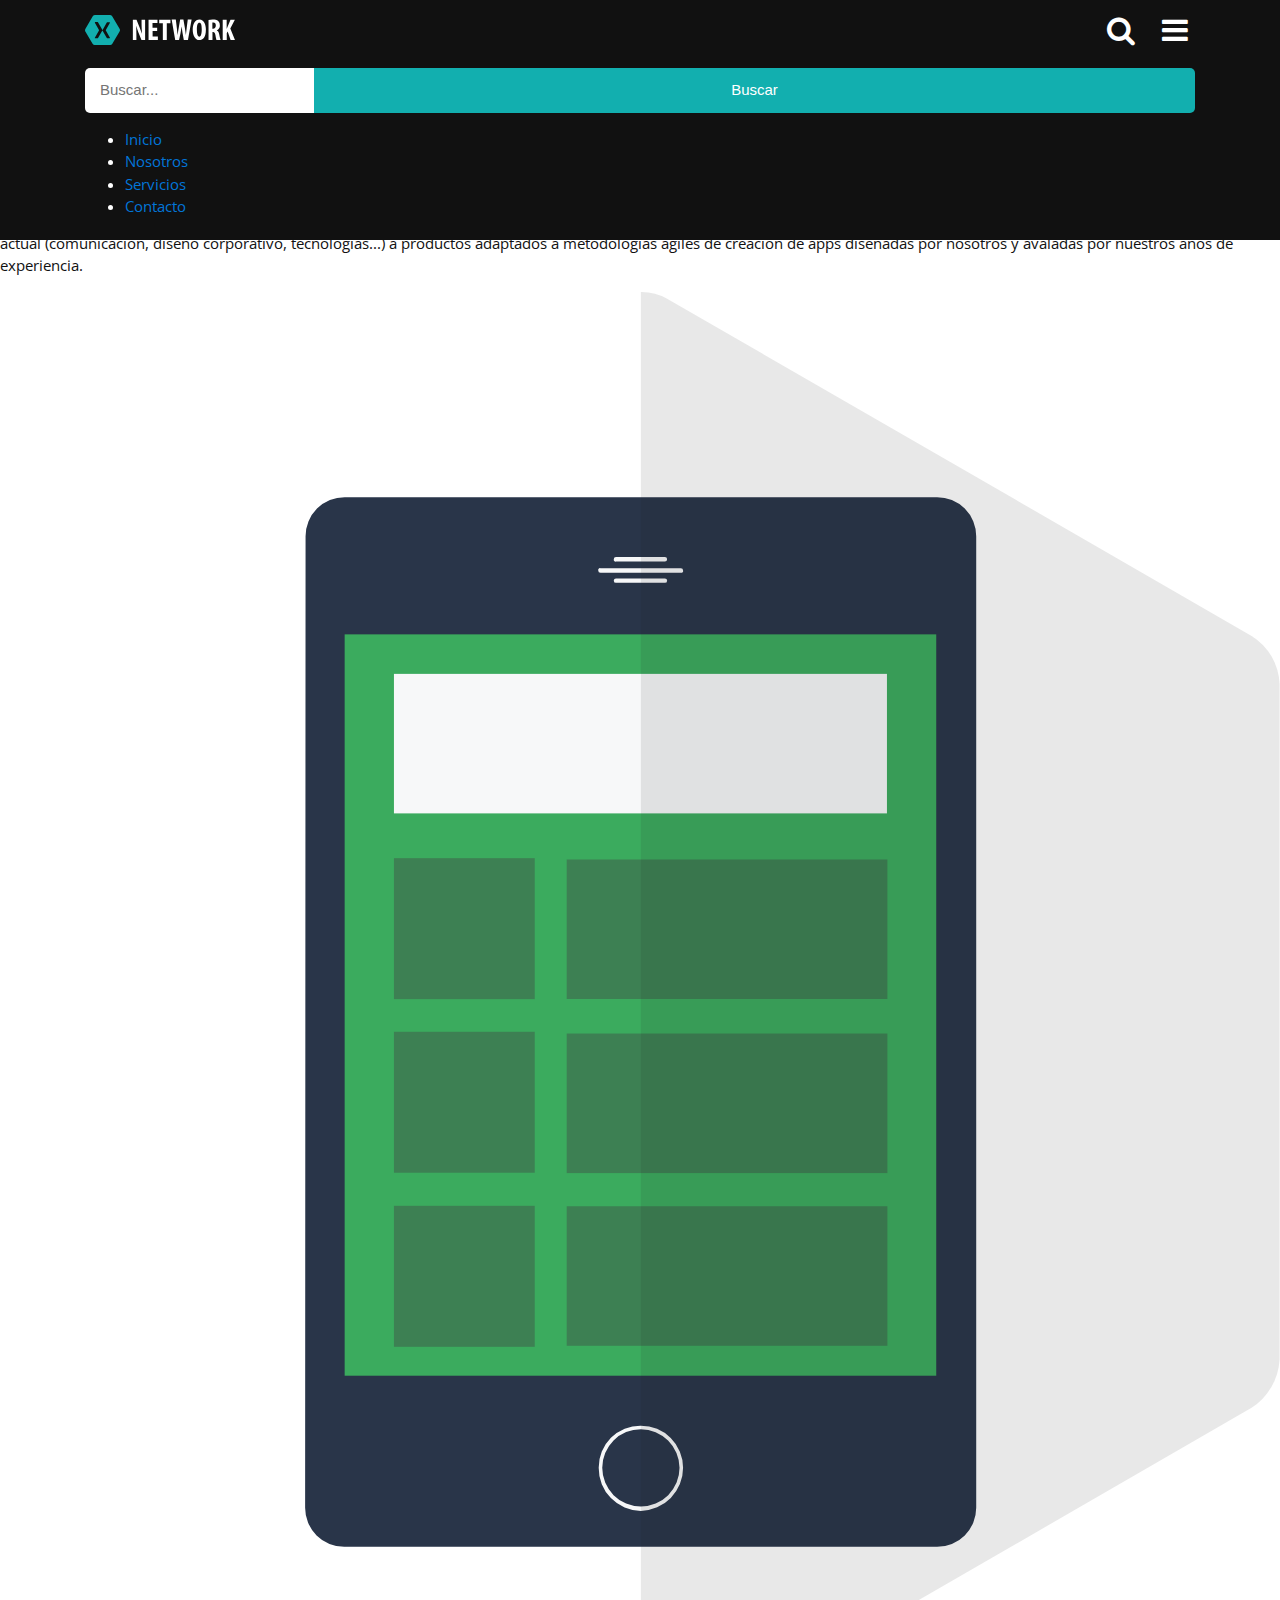
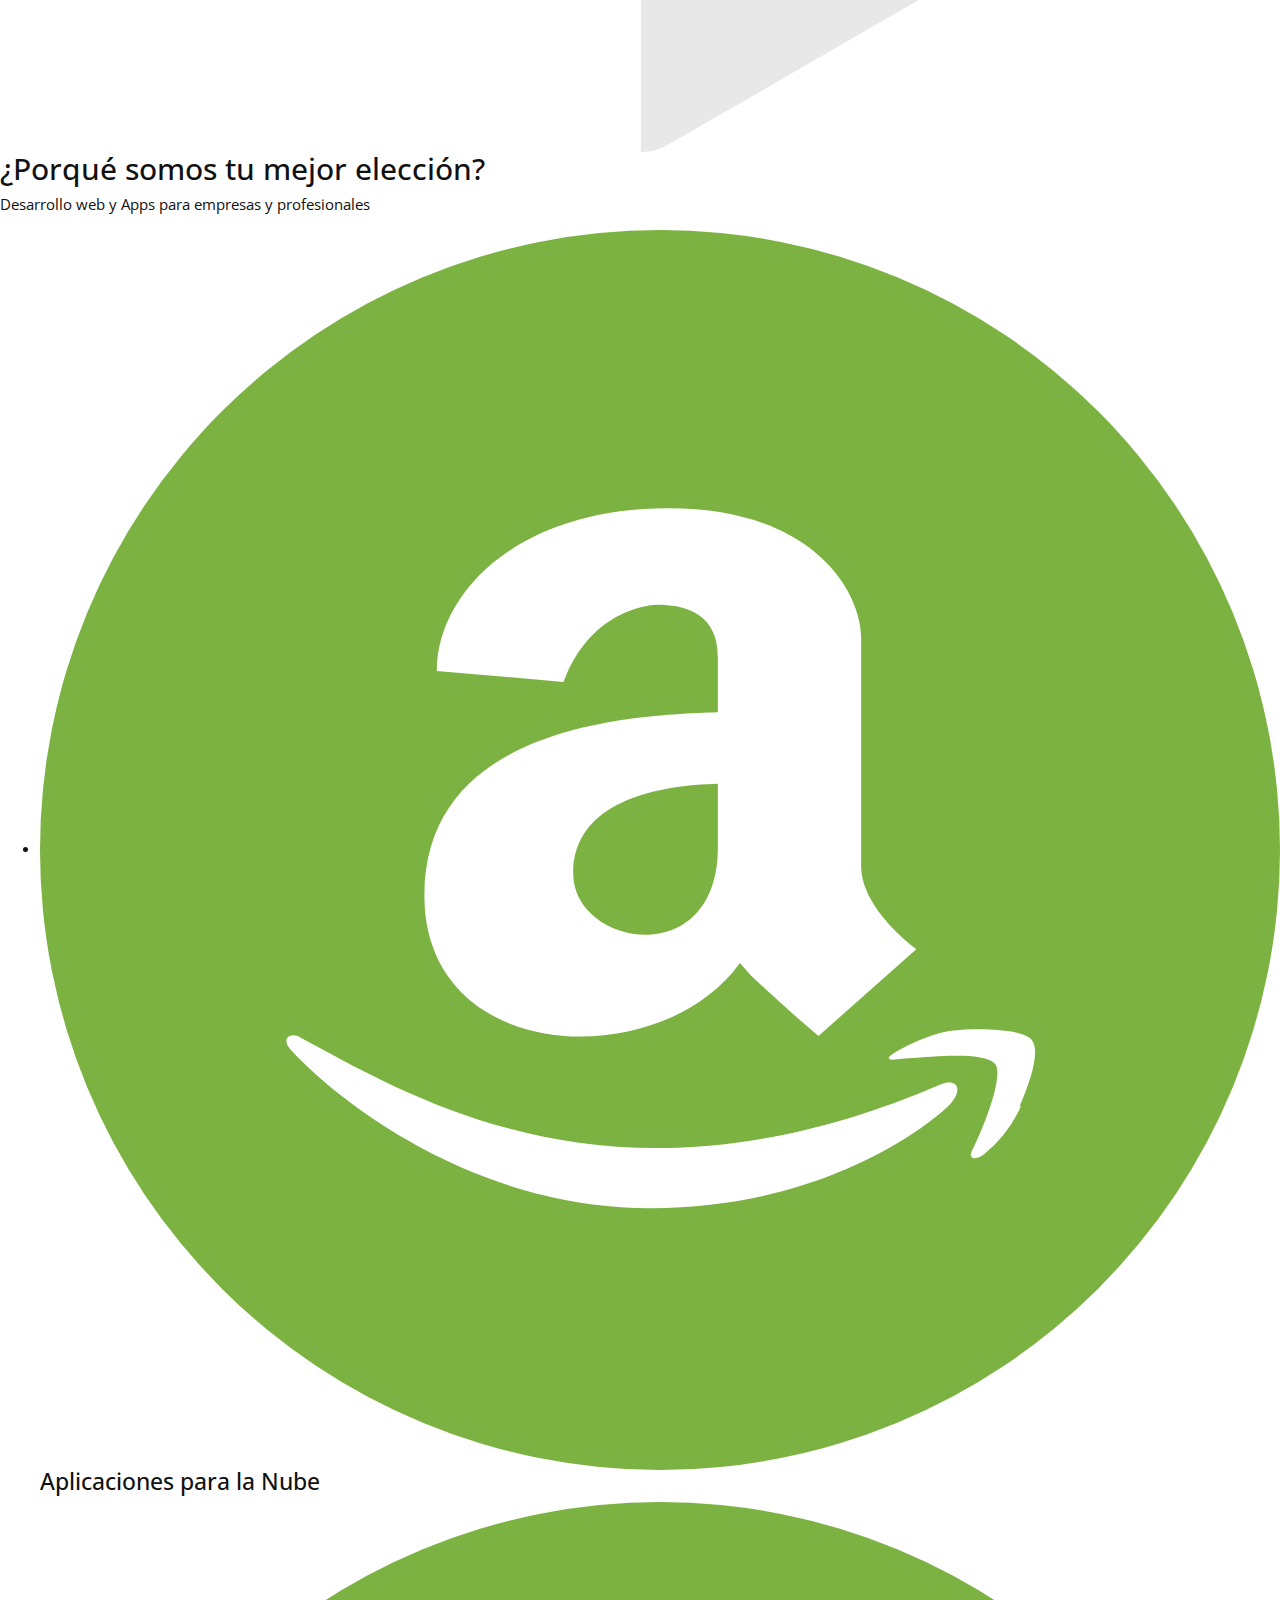
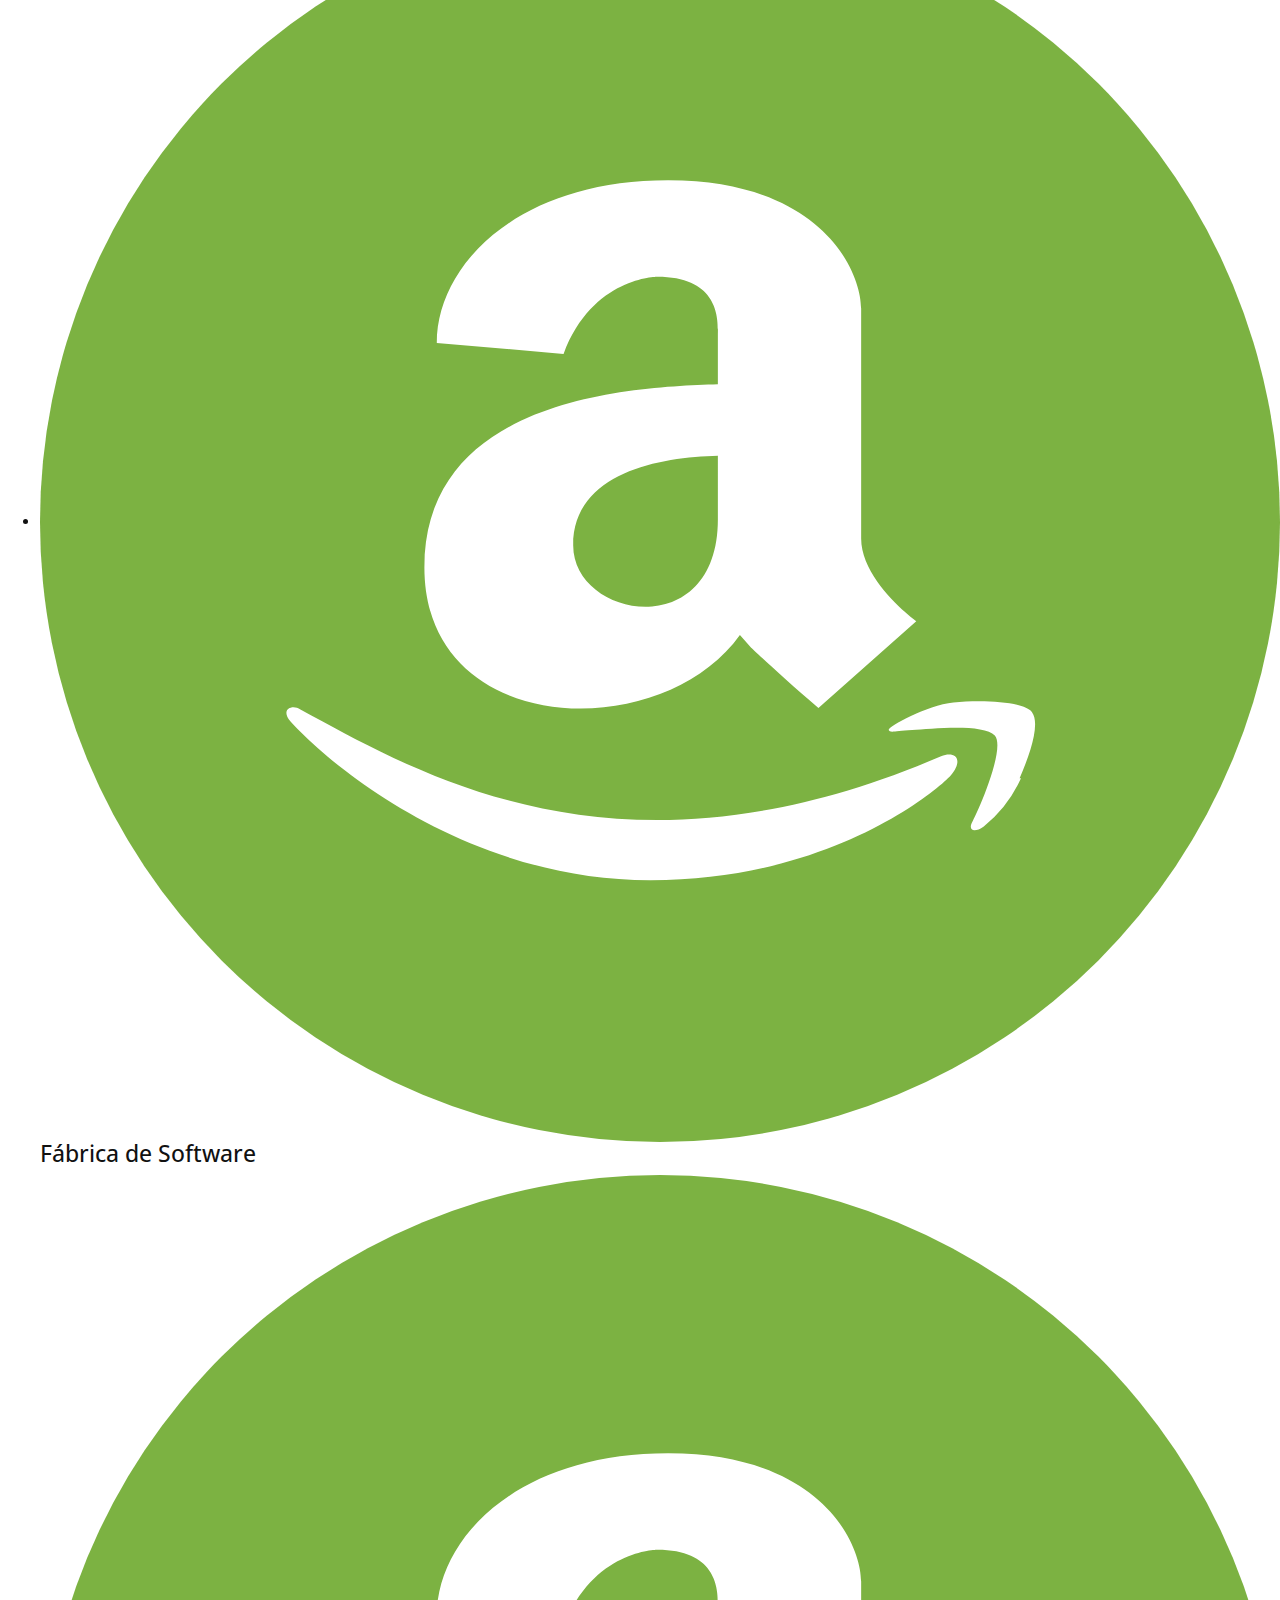
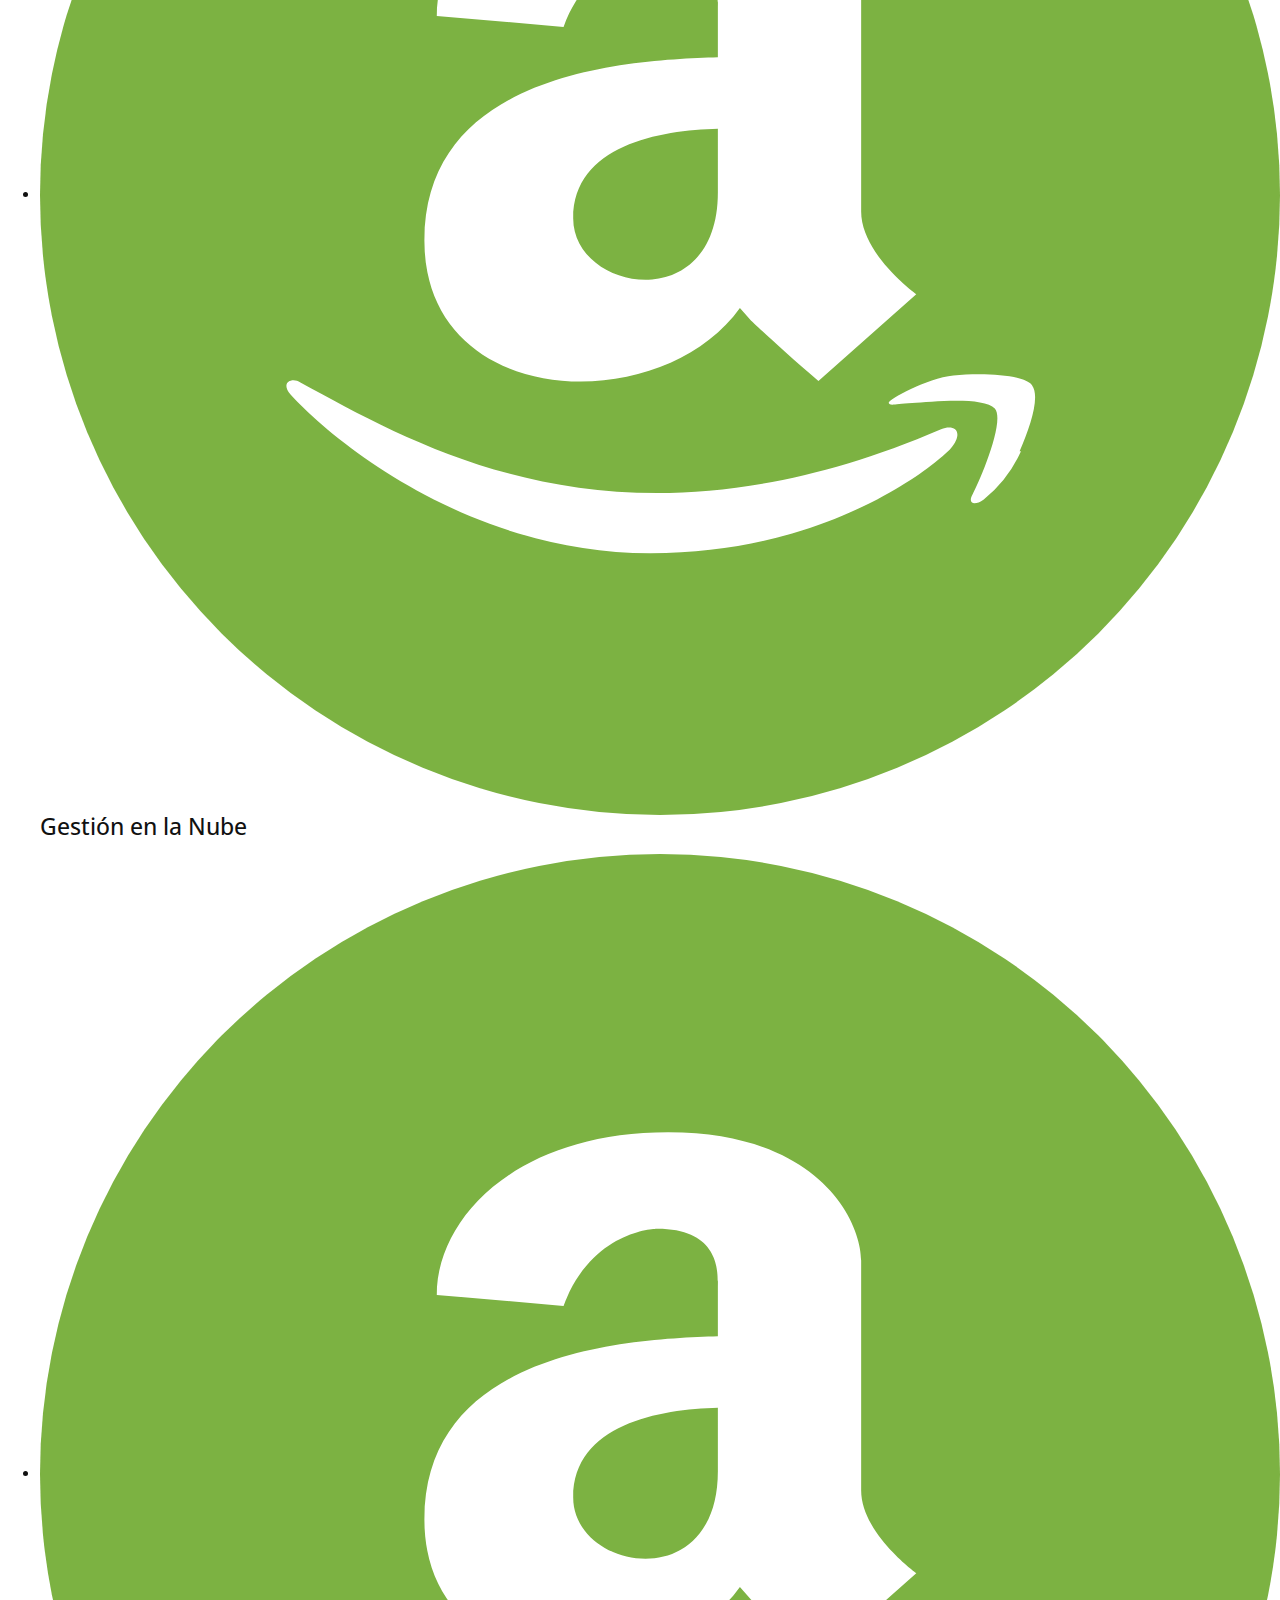
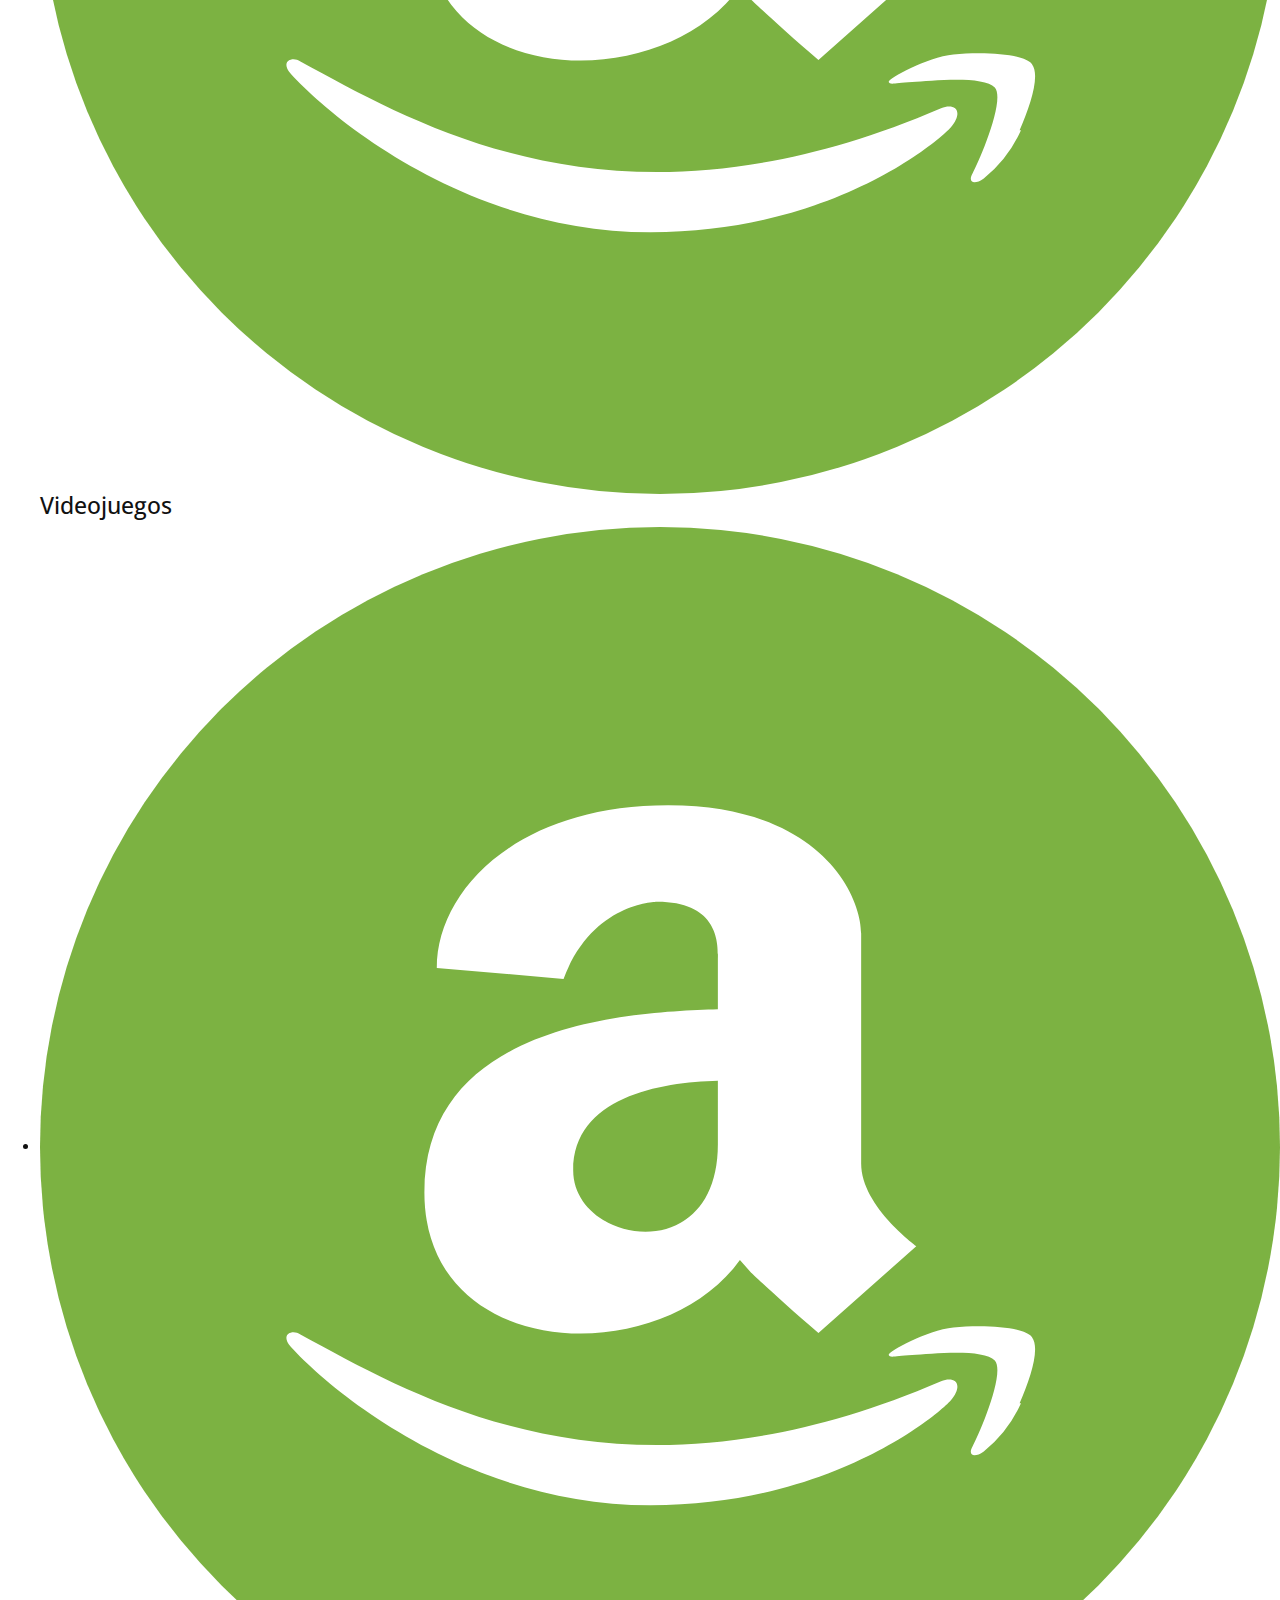
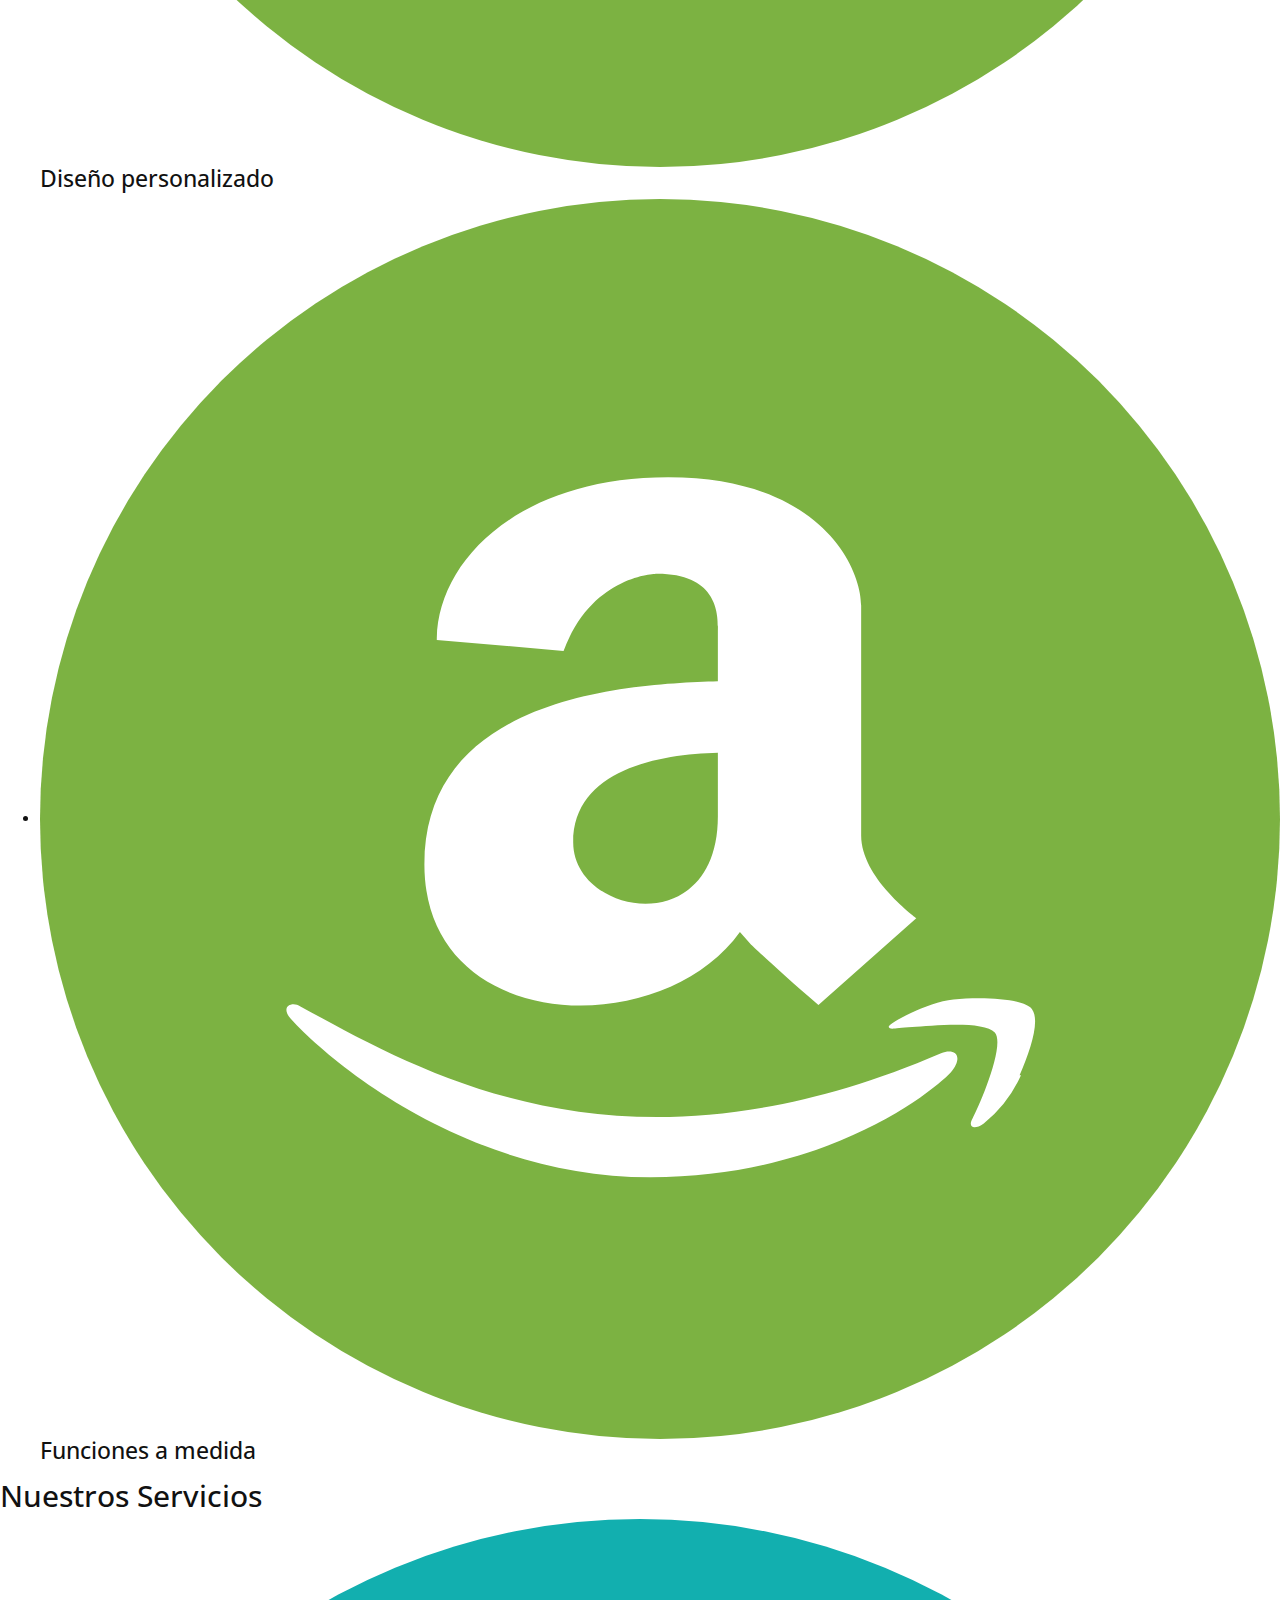
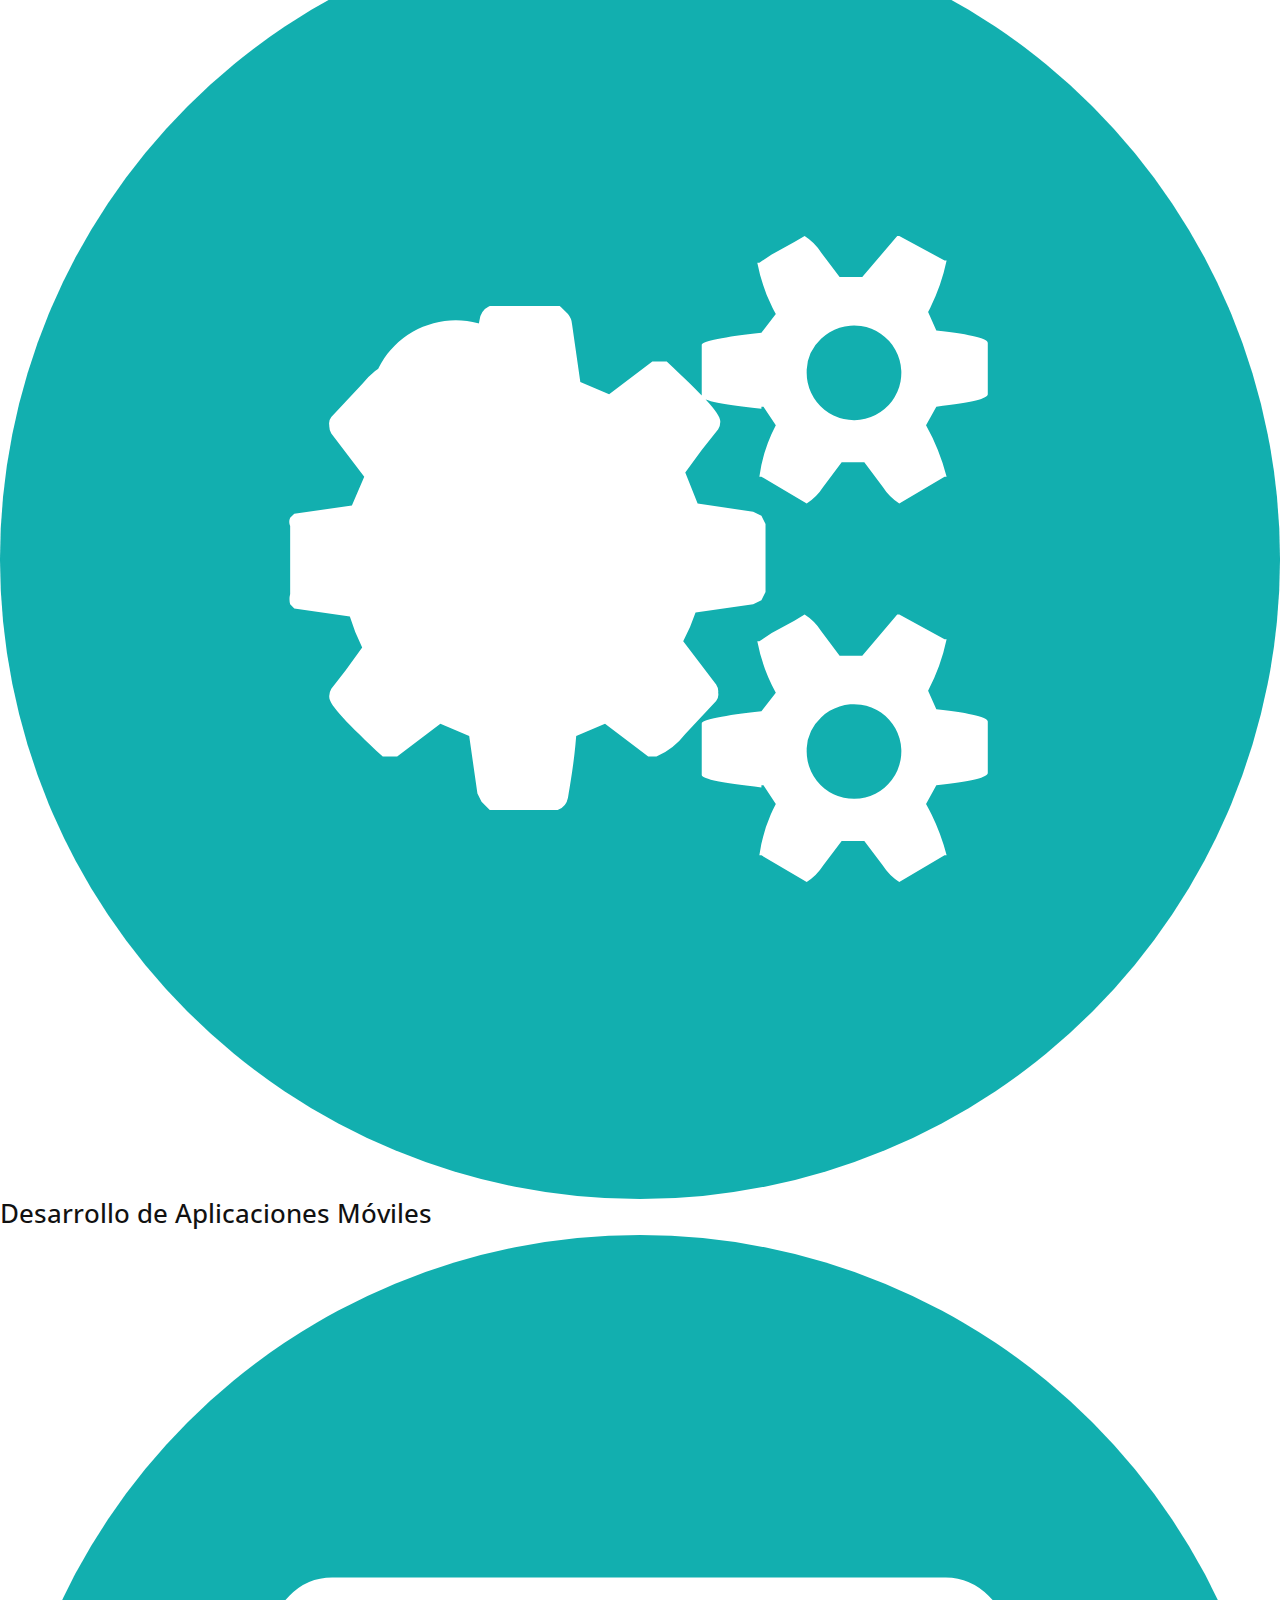
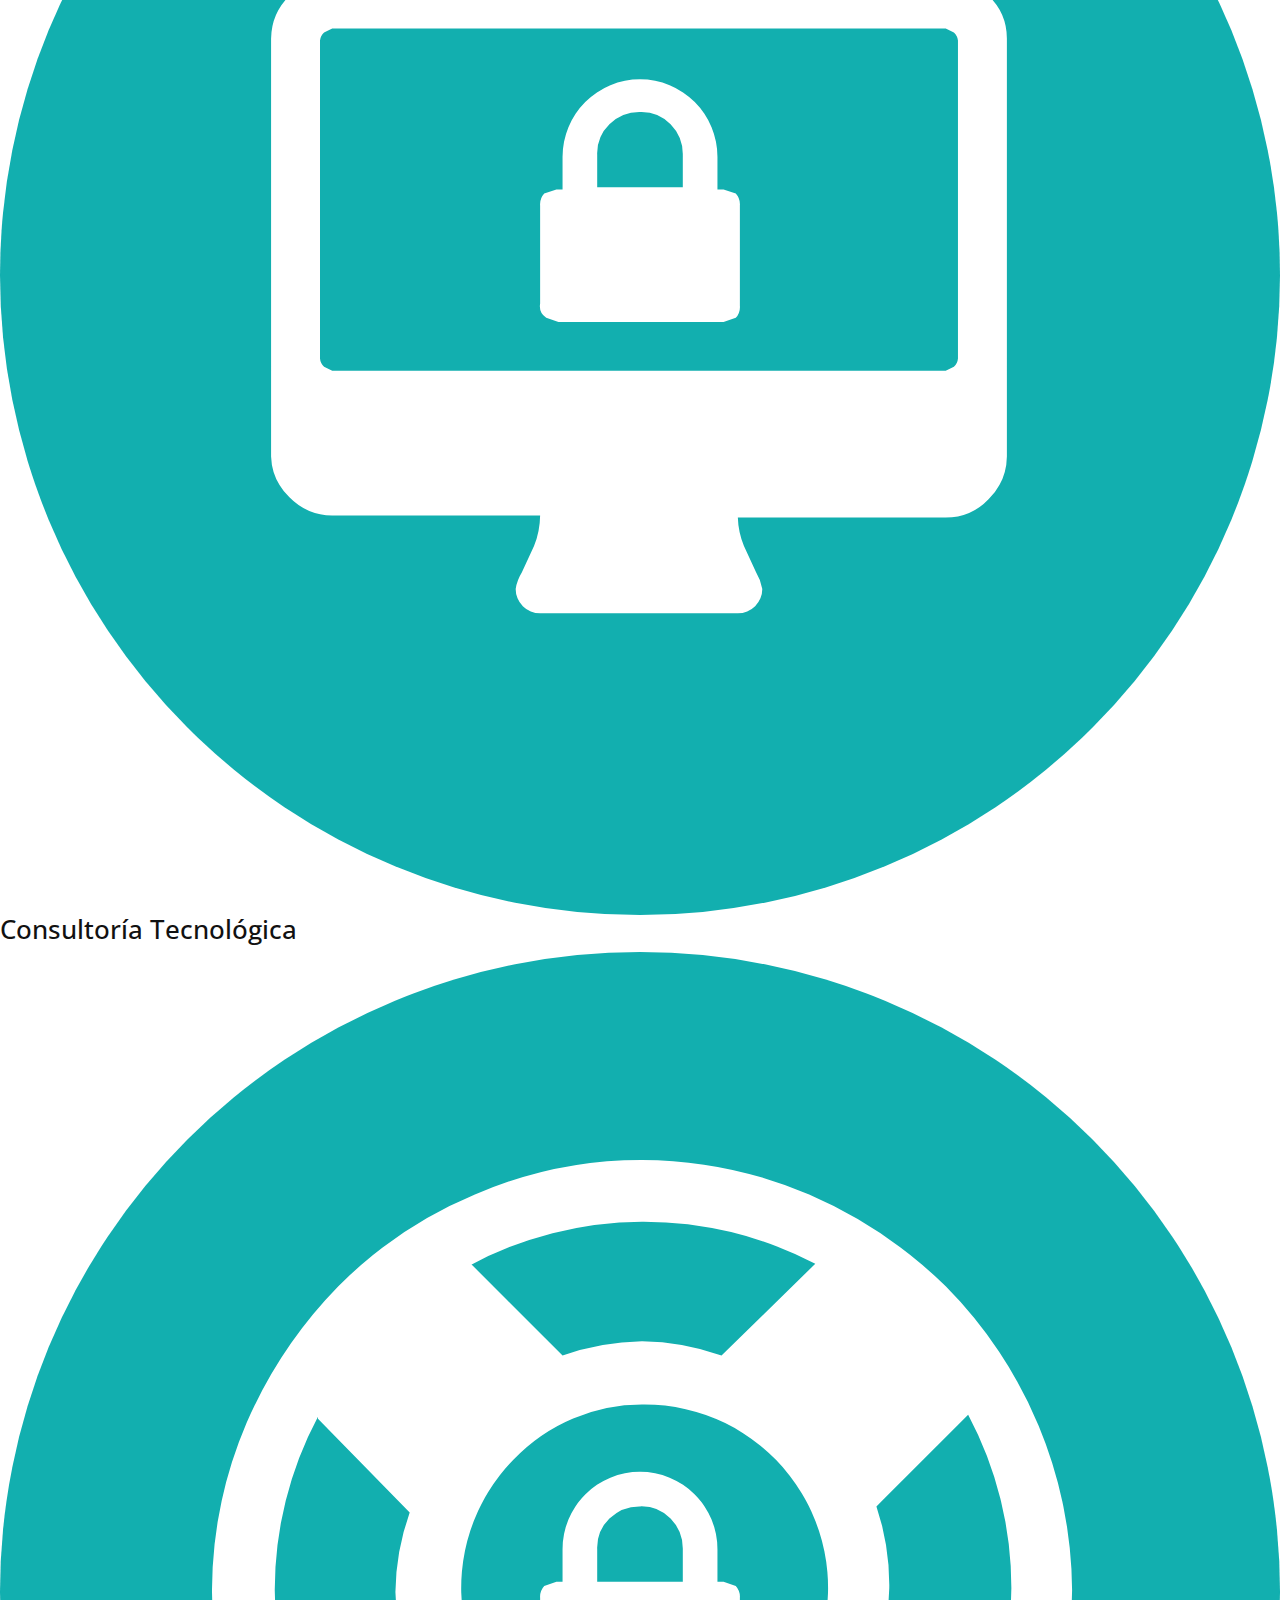
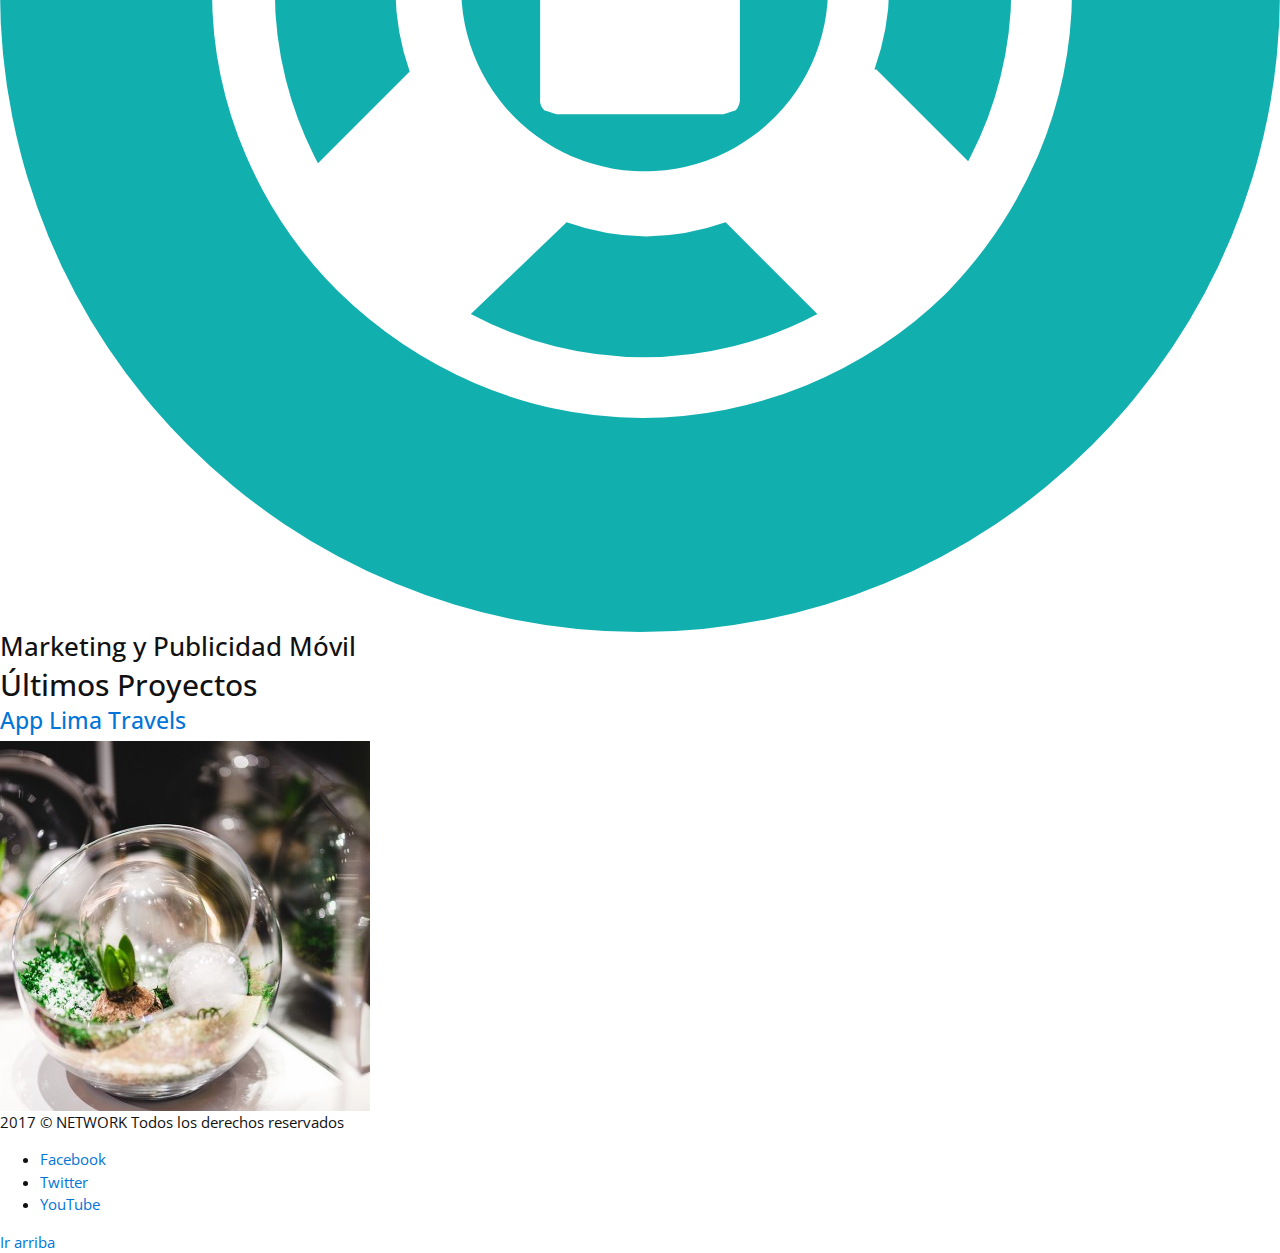
==== commit 4cd9c8fc: "ultimos cambios" ====
--- a/index.html
+++ b/index.html
@@ -7,6 +7,14 @@
     <meta charset="utf-8">
     <meta name="viewport" content="width=device-width, initial-scale=1, shrink-to-fit=no">
 
+    <!-- fuentes -->
+    <link href="https://fonts.googleapis.com/css?family=Open+Sans:400,700,700i" rel="stylesheet">
+    
+    <!-- font-awesome -->
+    <link rel="stylesheet" type="text/css" href="css/font-awesome.min.css">
+
+
+    <!-- archivos css -->
     <link rel="stylesheet" type="text/css" href="css/bootstrap.css">
     <link rel="stylesheet" type="text/css" href="css/estilos.css">
 
@@ -19,12 +27,16 @@
 
         <div class="container">
 
-  	  		<a href="index.html">
+  	  		<a href="index.html" class="logo">
   	  			<img src="images/logo.svg" alt="Logo del sitio">
   	  		</a>
 
-  	  		<button type="button" class="boton-buscar">Botón Buscar</button>
-  	  		<button type="button" class="boton-menu">Botón Menú</button>
+  	  		<button type="button" class="boton-buscar">
+            <i class="fa fa-search" aria-hidden="true"></i>
+          </button>
+  	  		<button type="button" class="boton-menu">
+            <i class="fa fa-reorder" aria-hidden="true"></i>
+          </button>
 
   	  		<form action="#" id="bloque-buscar">
   	  			<div class="contenedor-bloque-buscar">
@@ -161,6 +173,7 @@
   	<a href="#" class="ir-arriba">Ir arriba</a>
     
     <script type="text/javascript" src="js/jquery-slim.min.js"></script>
+    <script type="text/javascript" src="js/tether.min.js"></script>
     <script type="text/javascript" src="js/bootstrap.min.js"></script>
 
   </body>
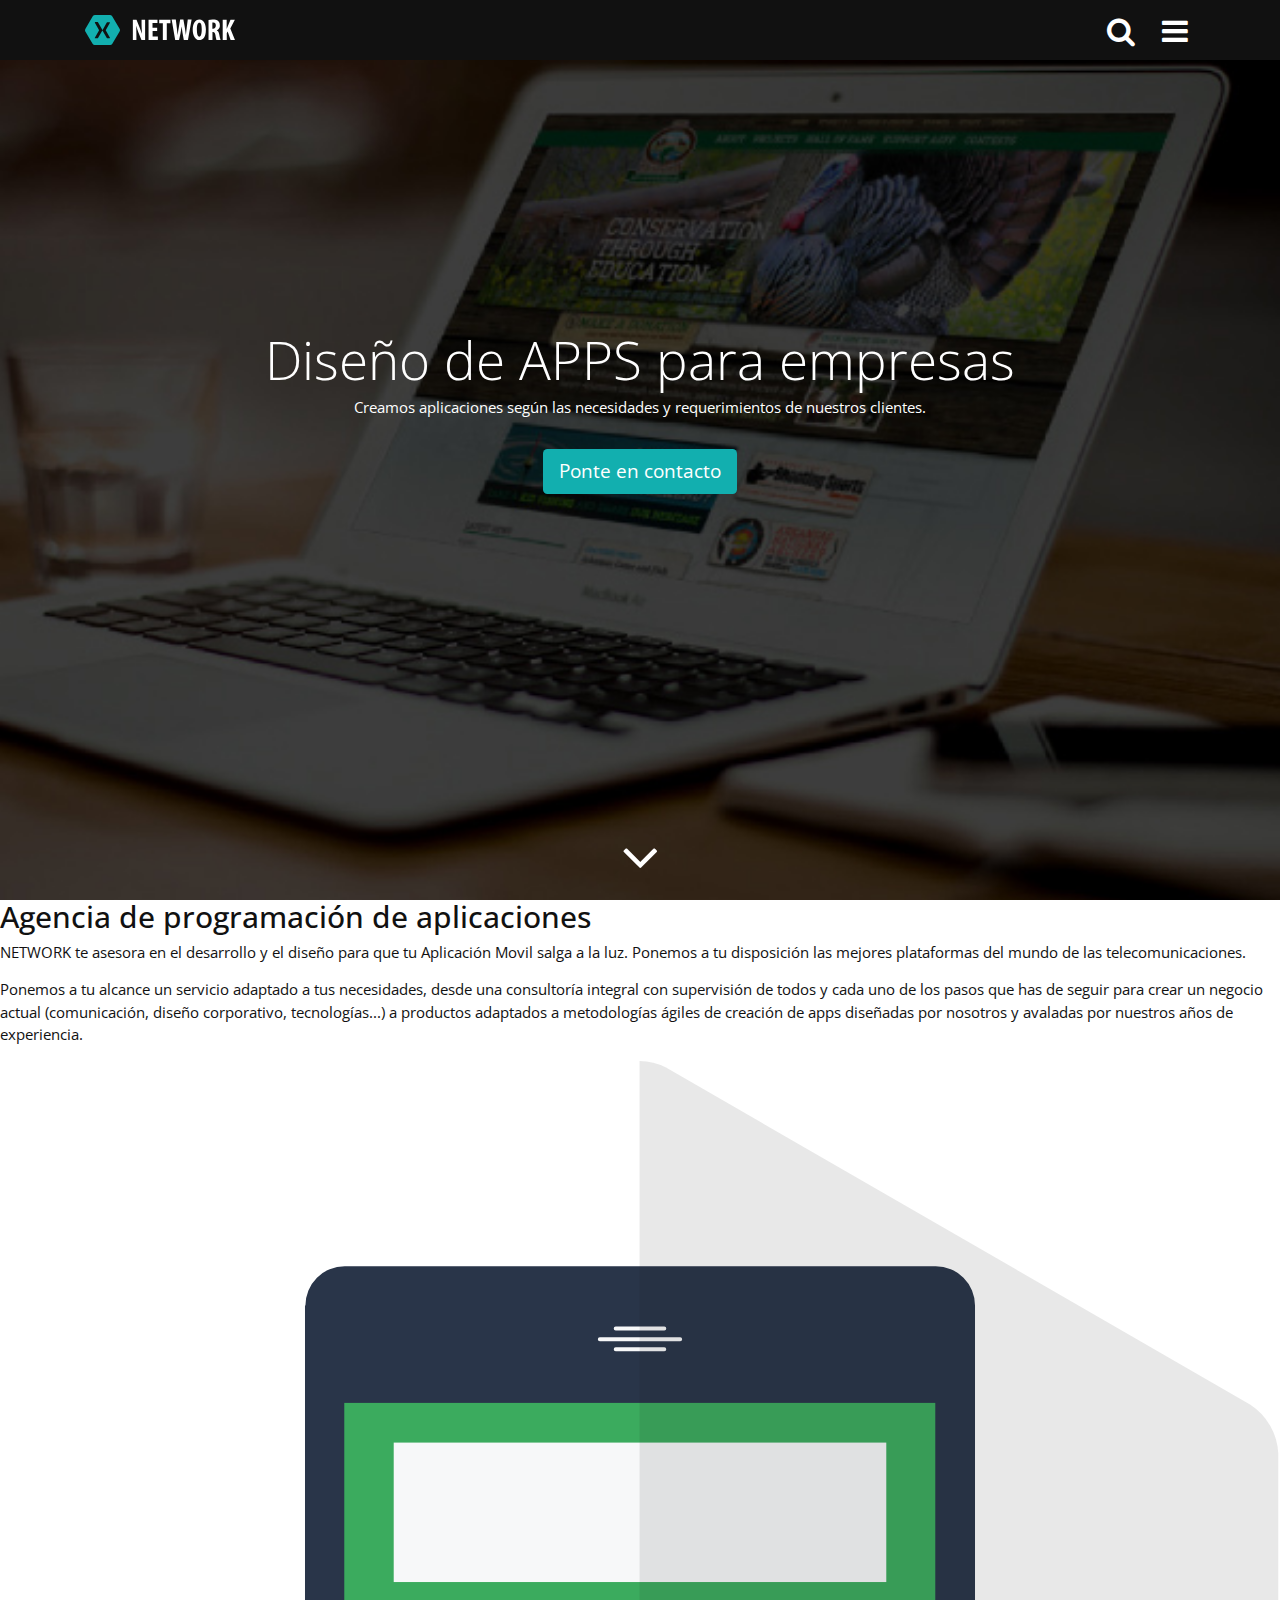
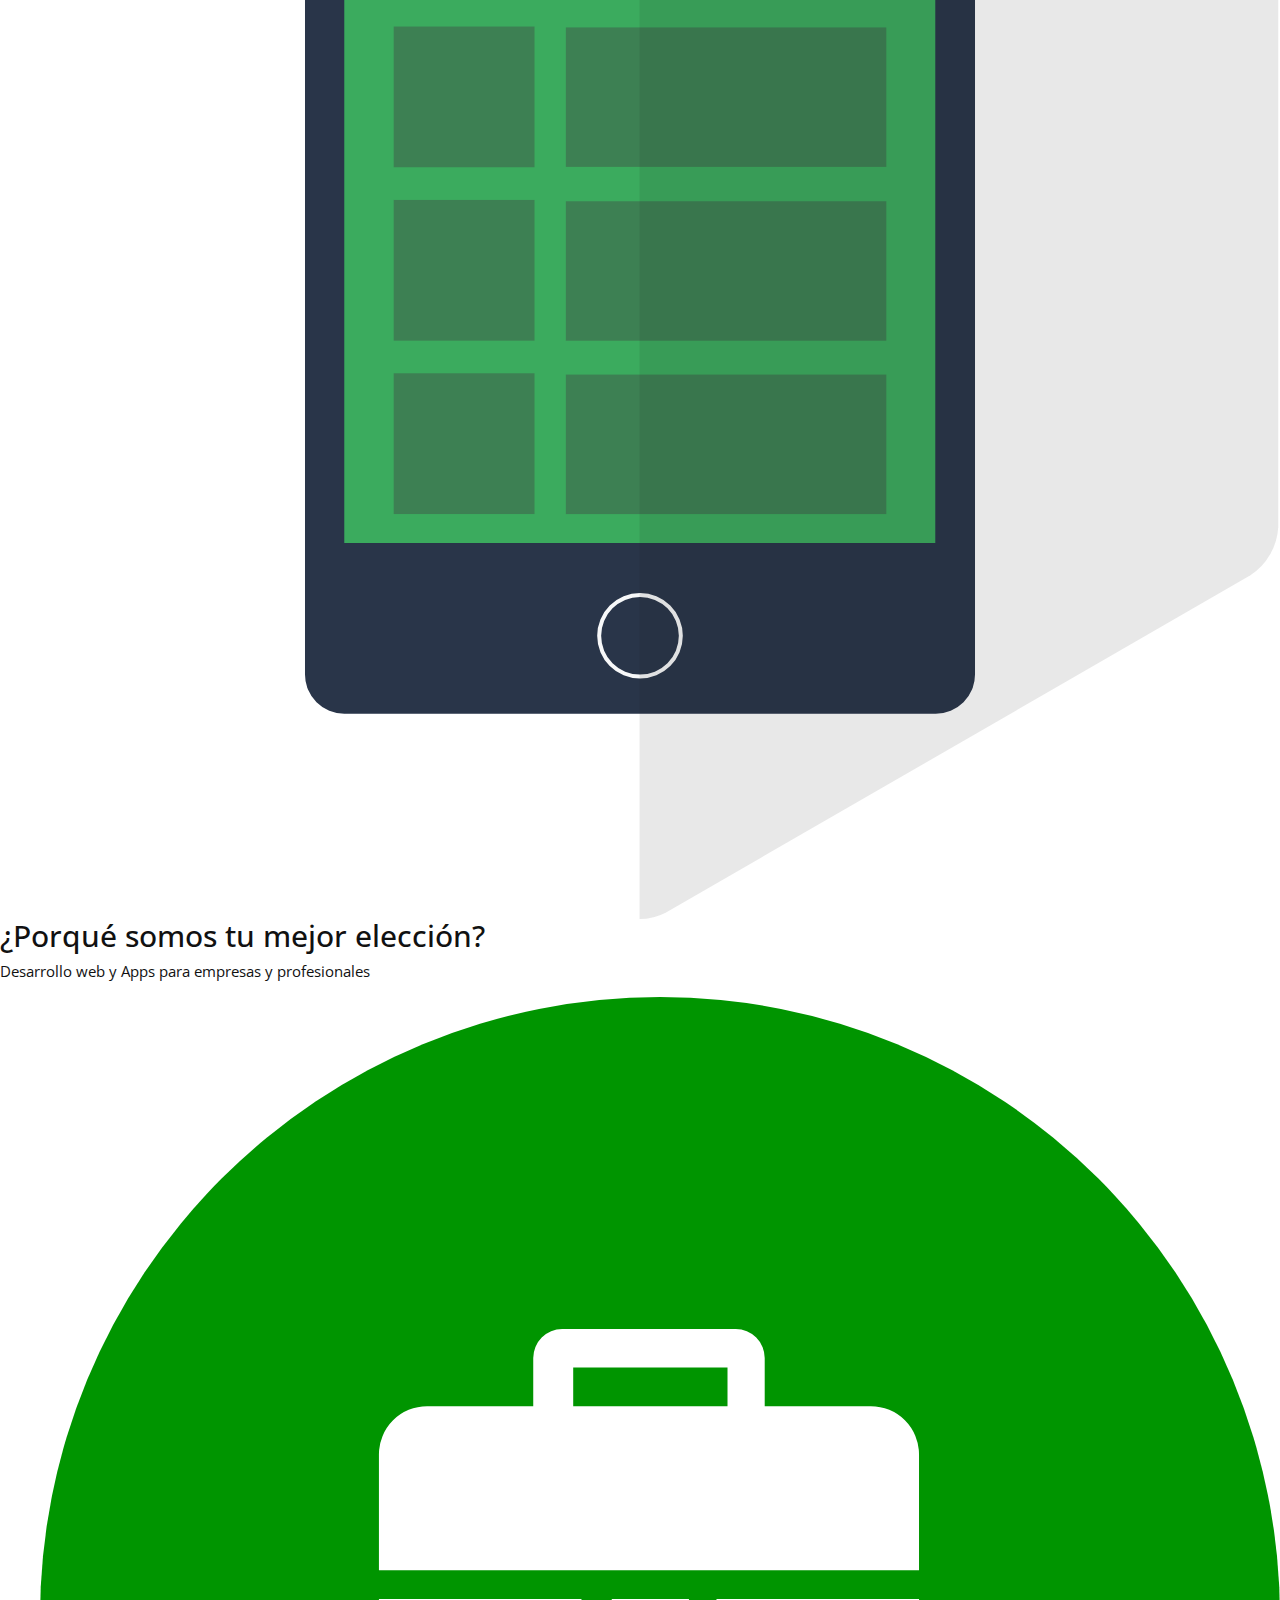
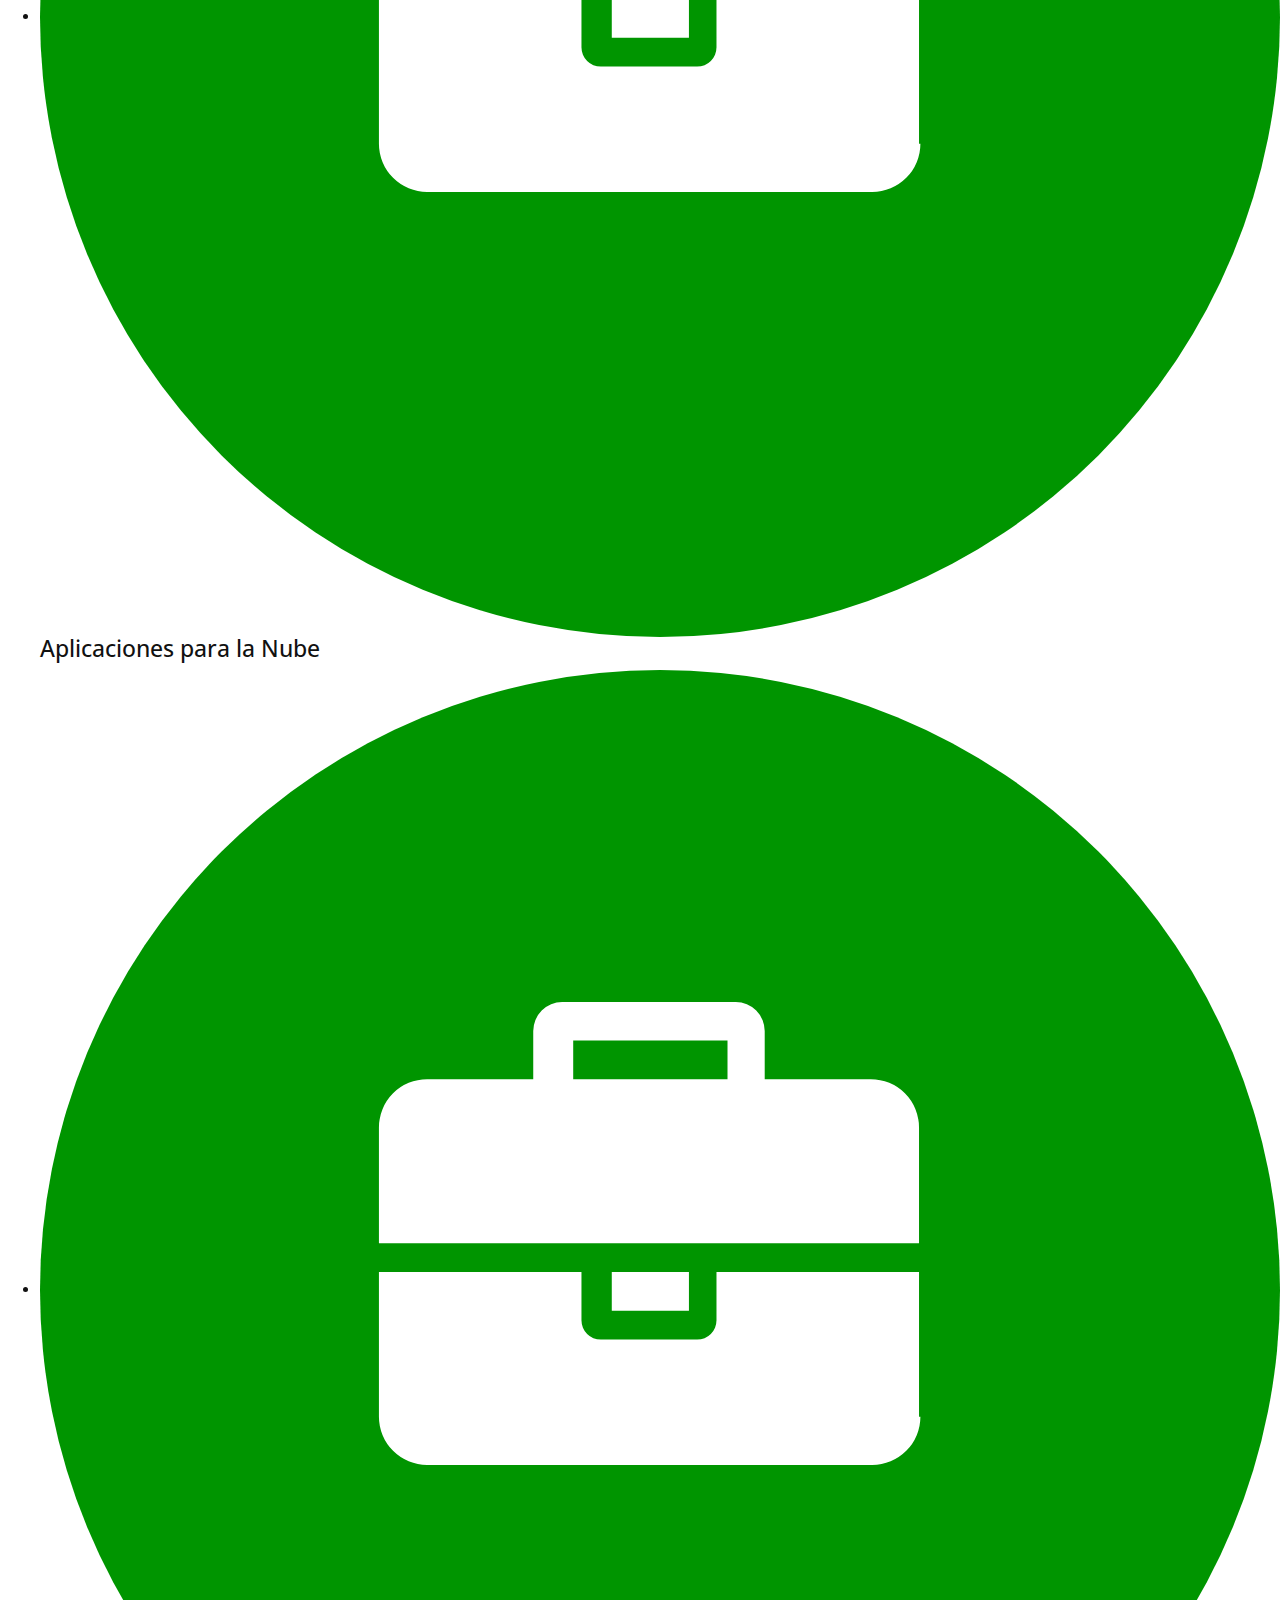
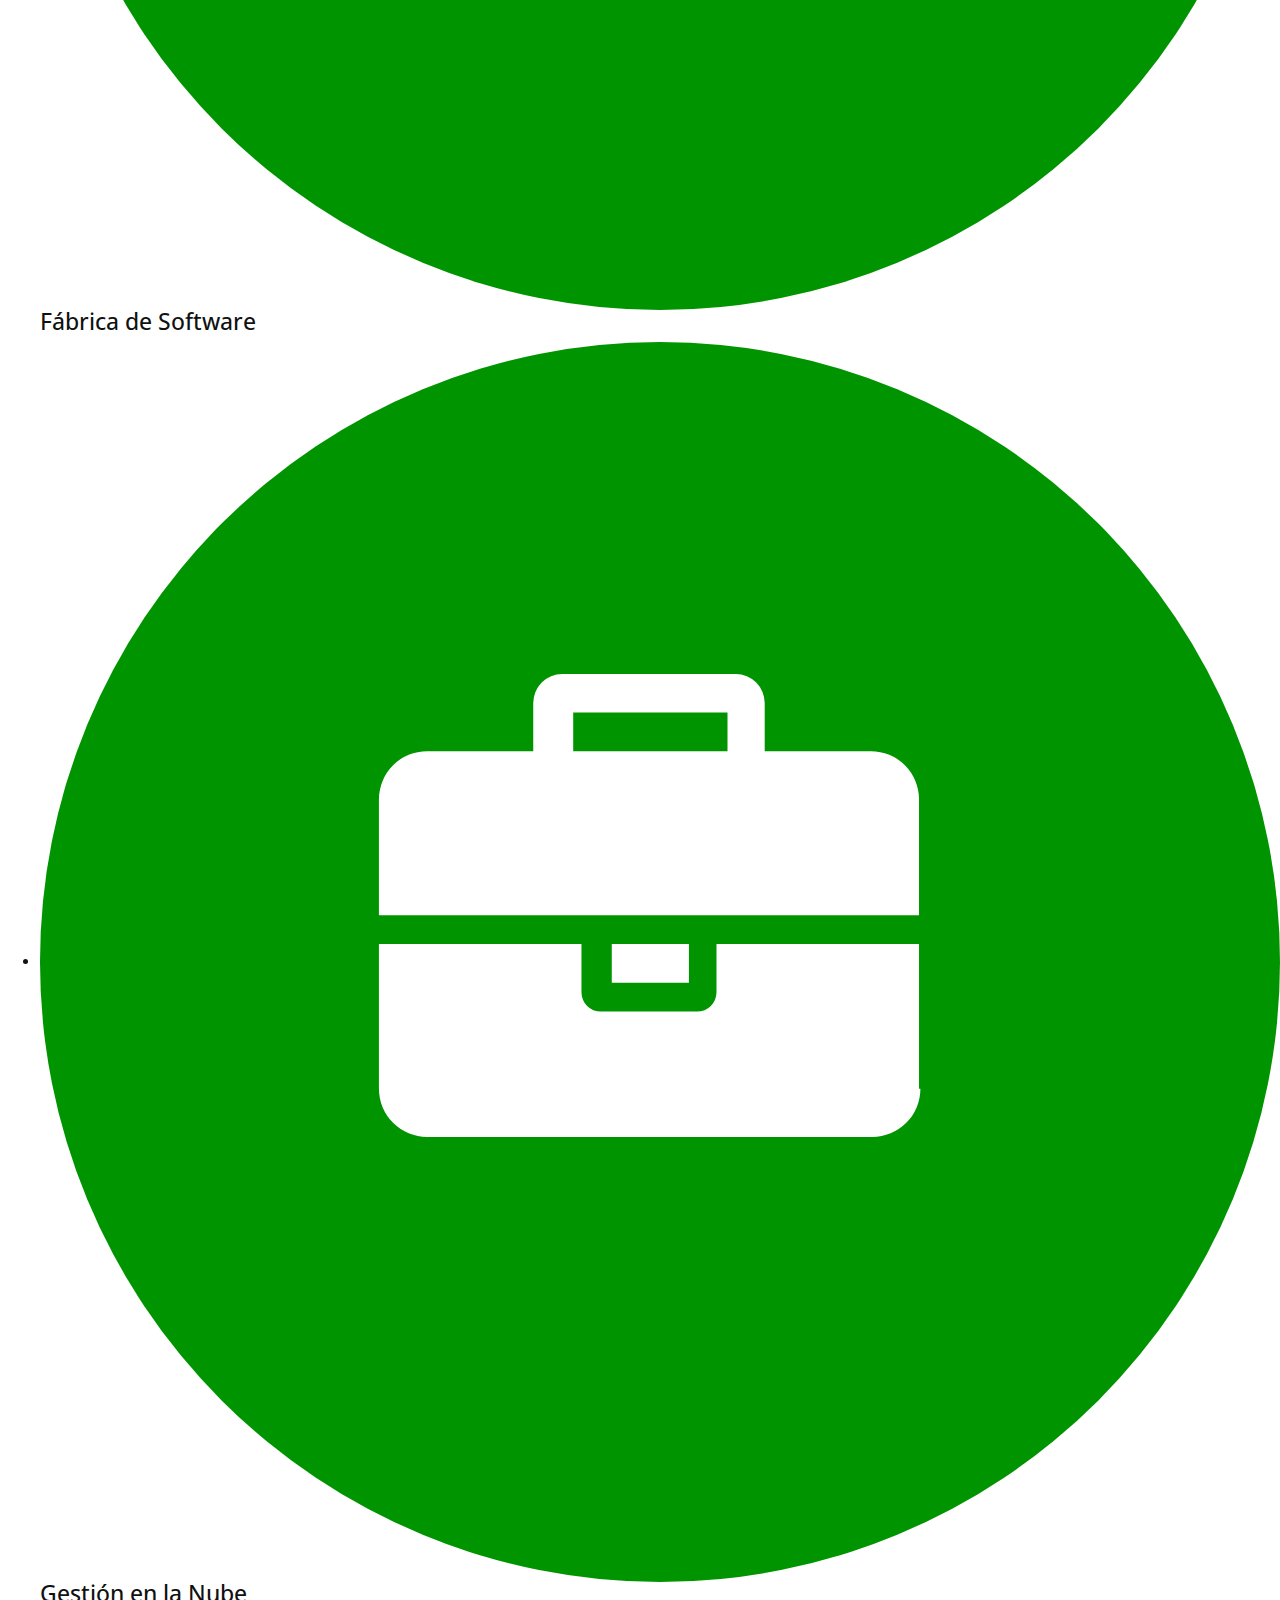
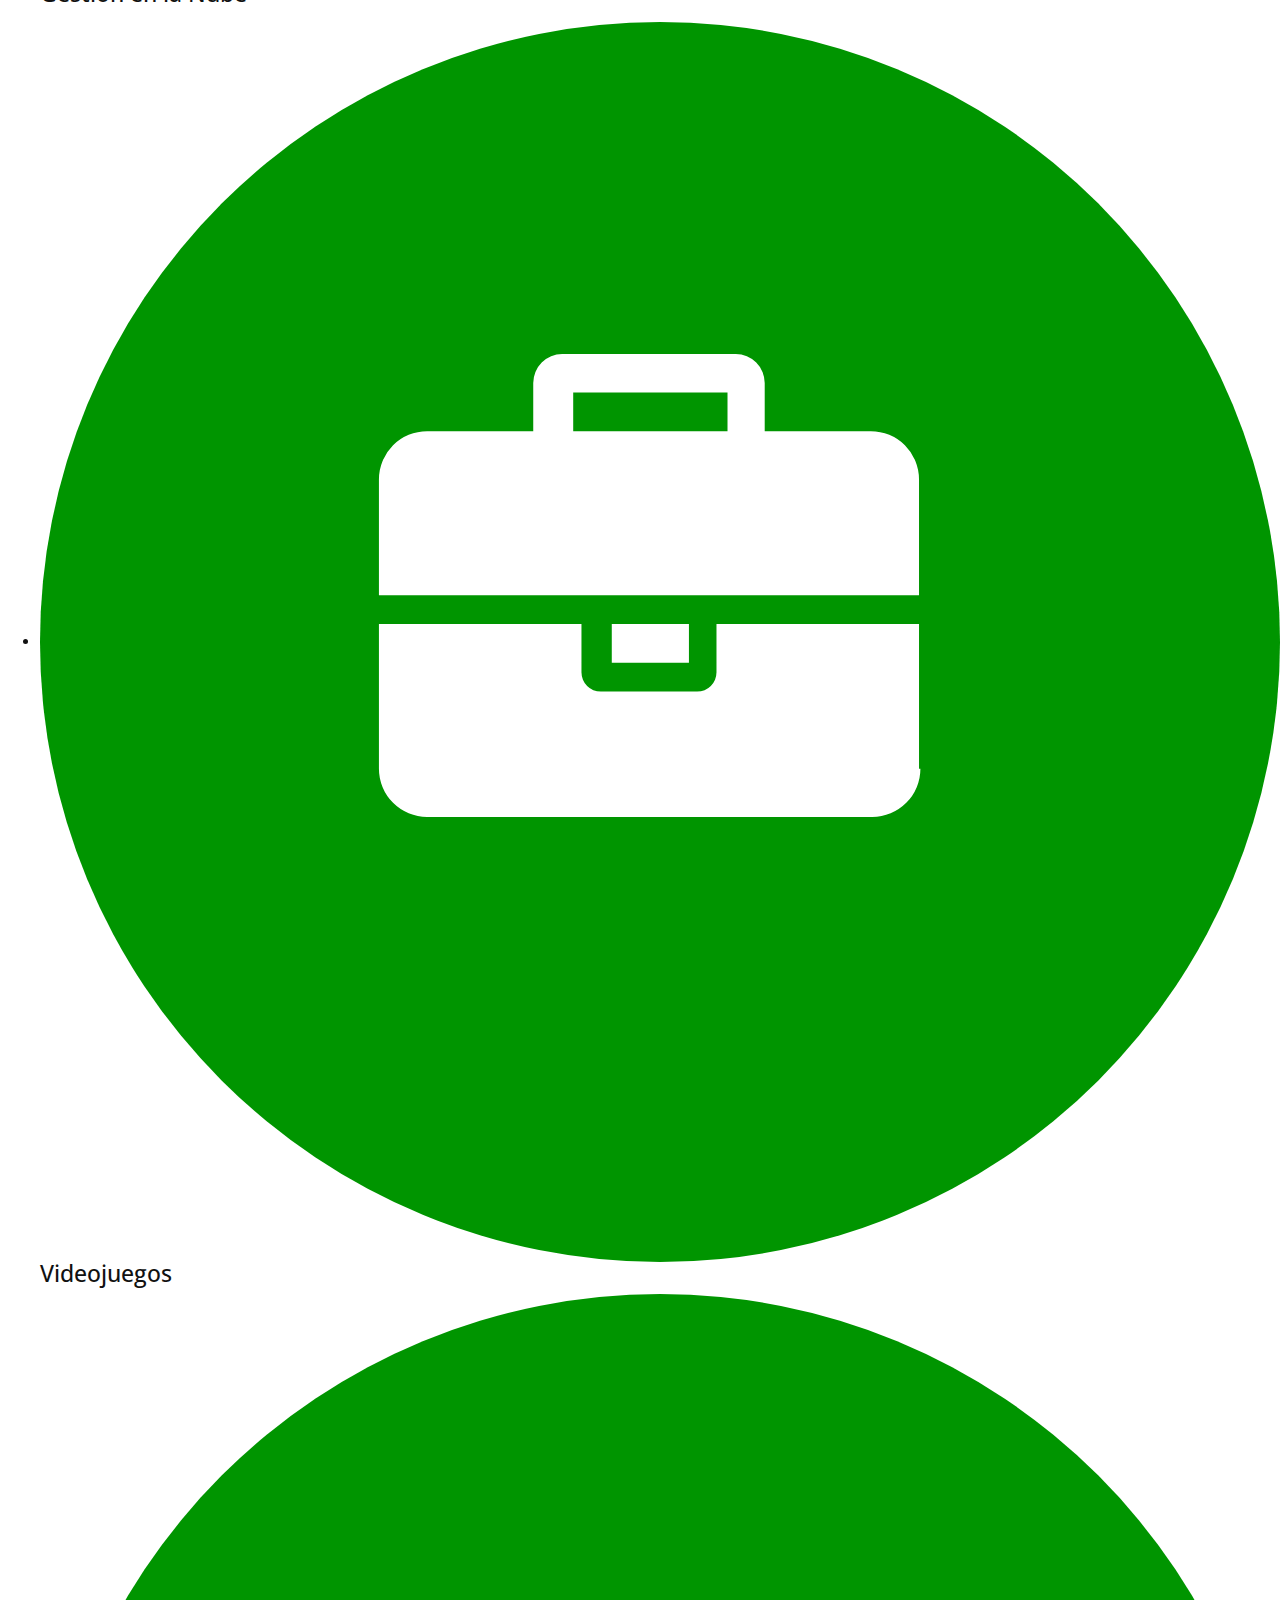
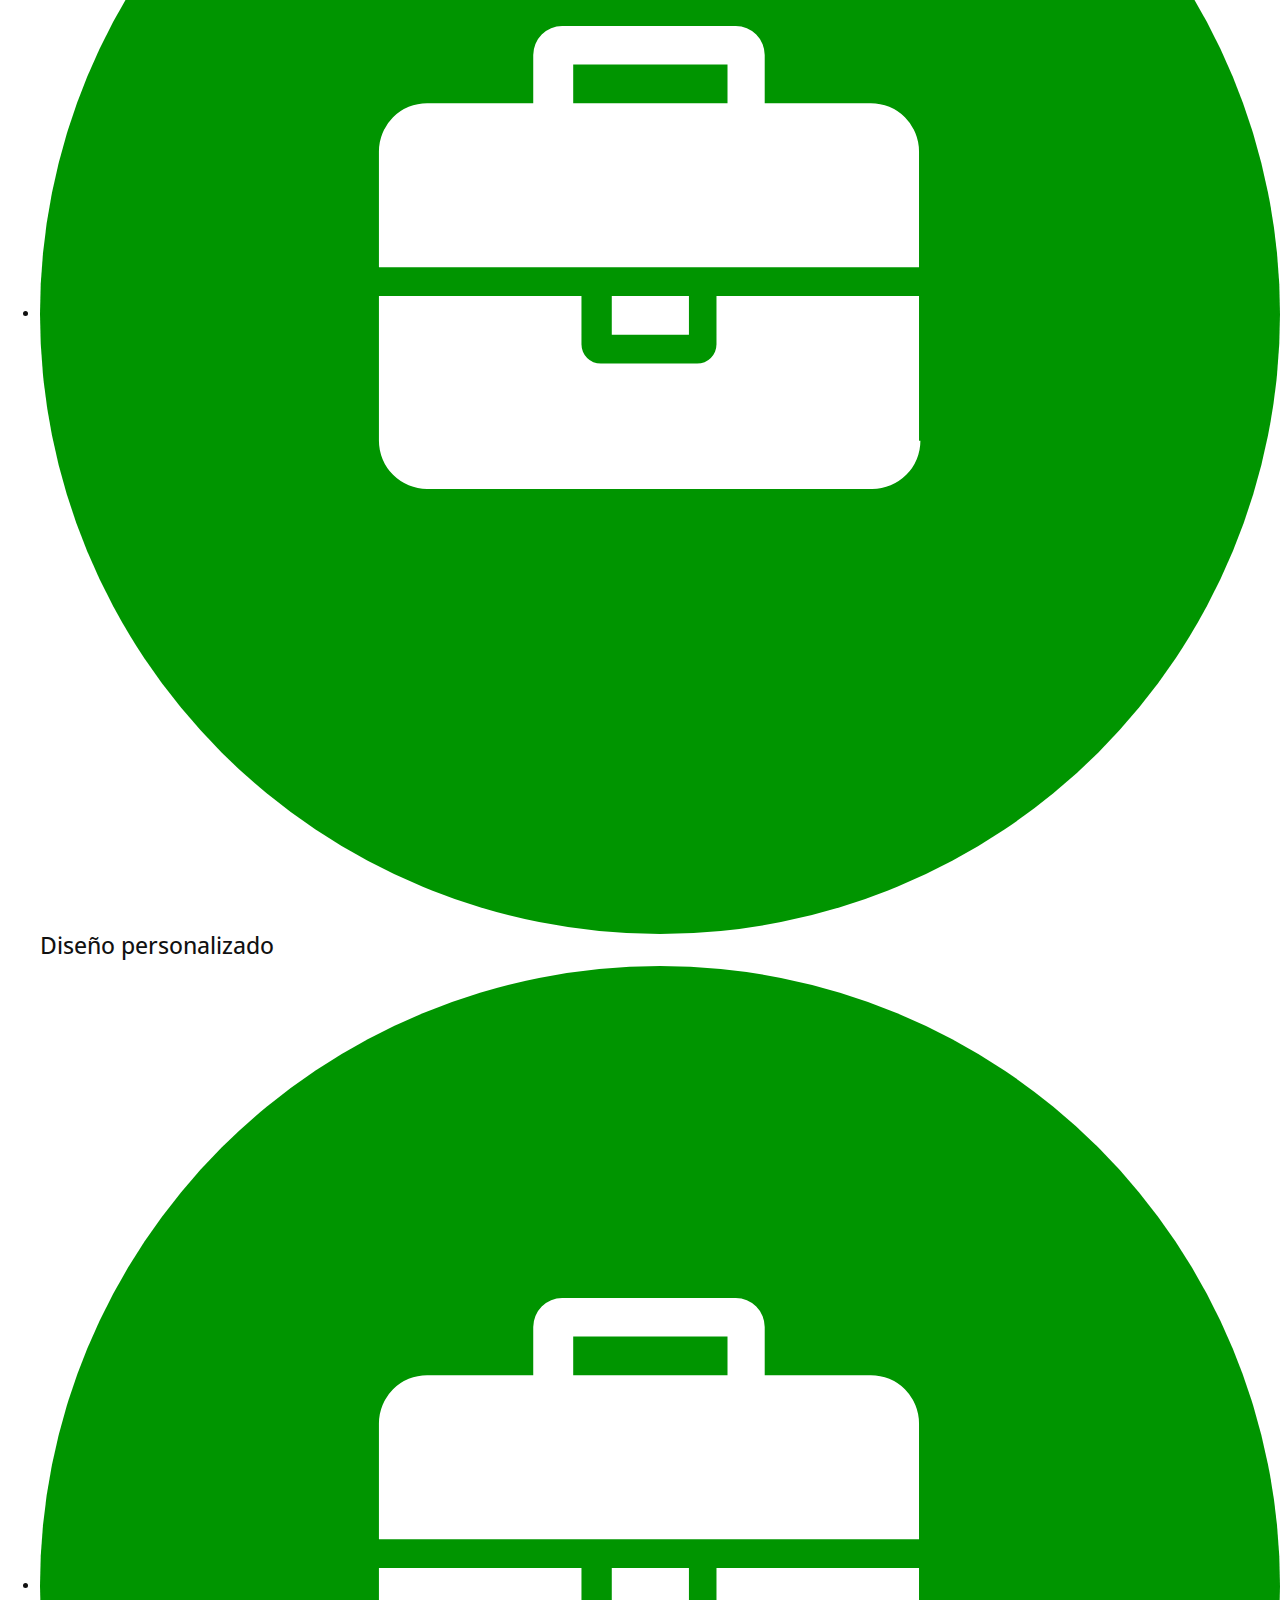
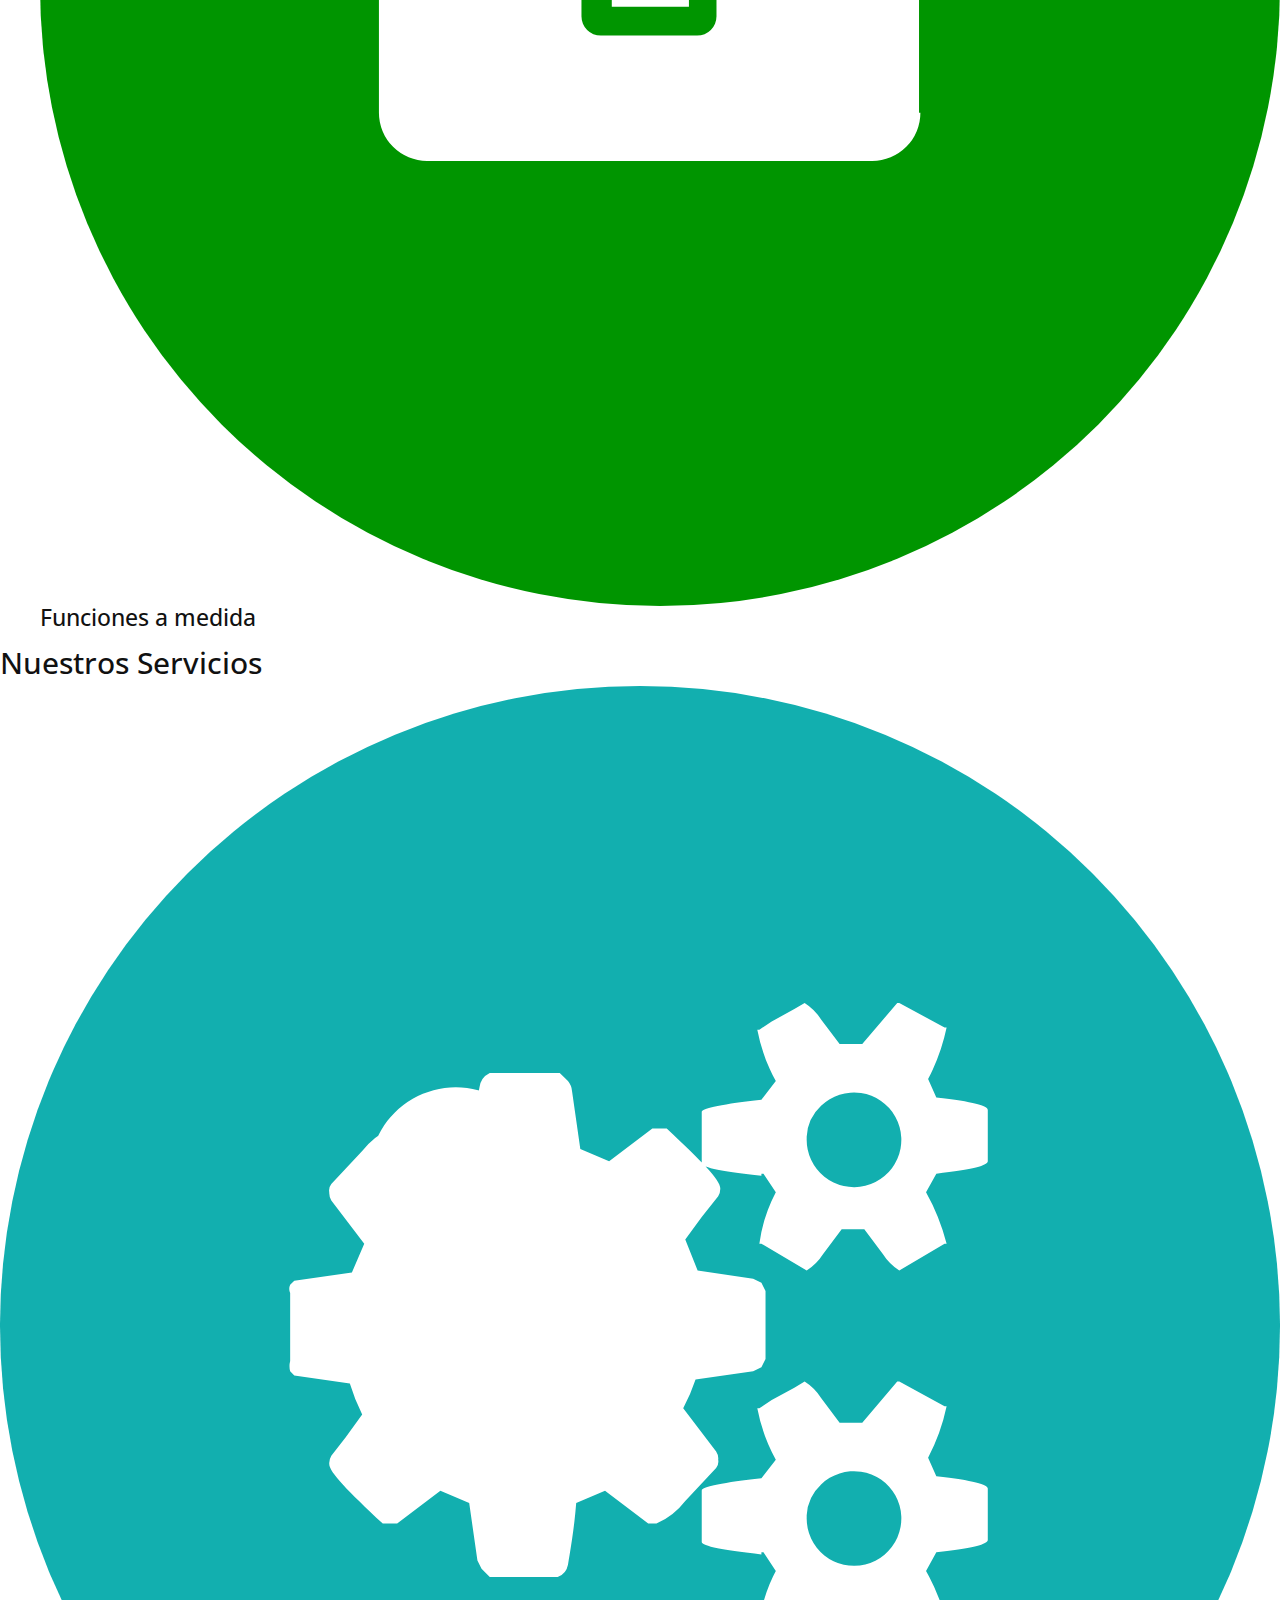
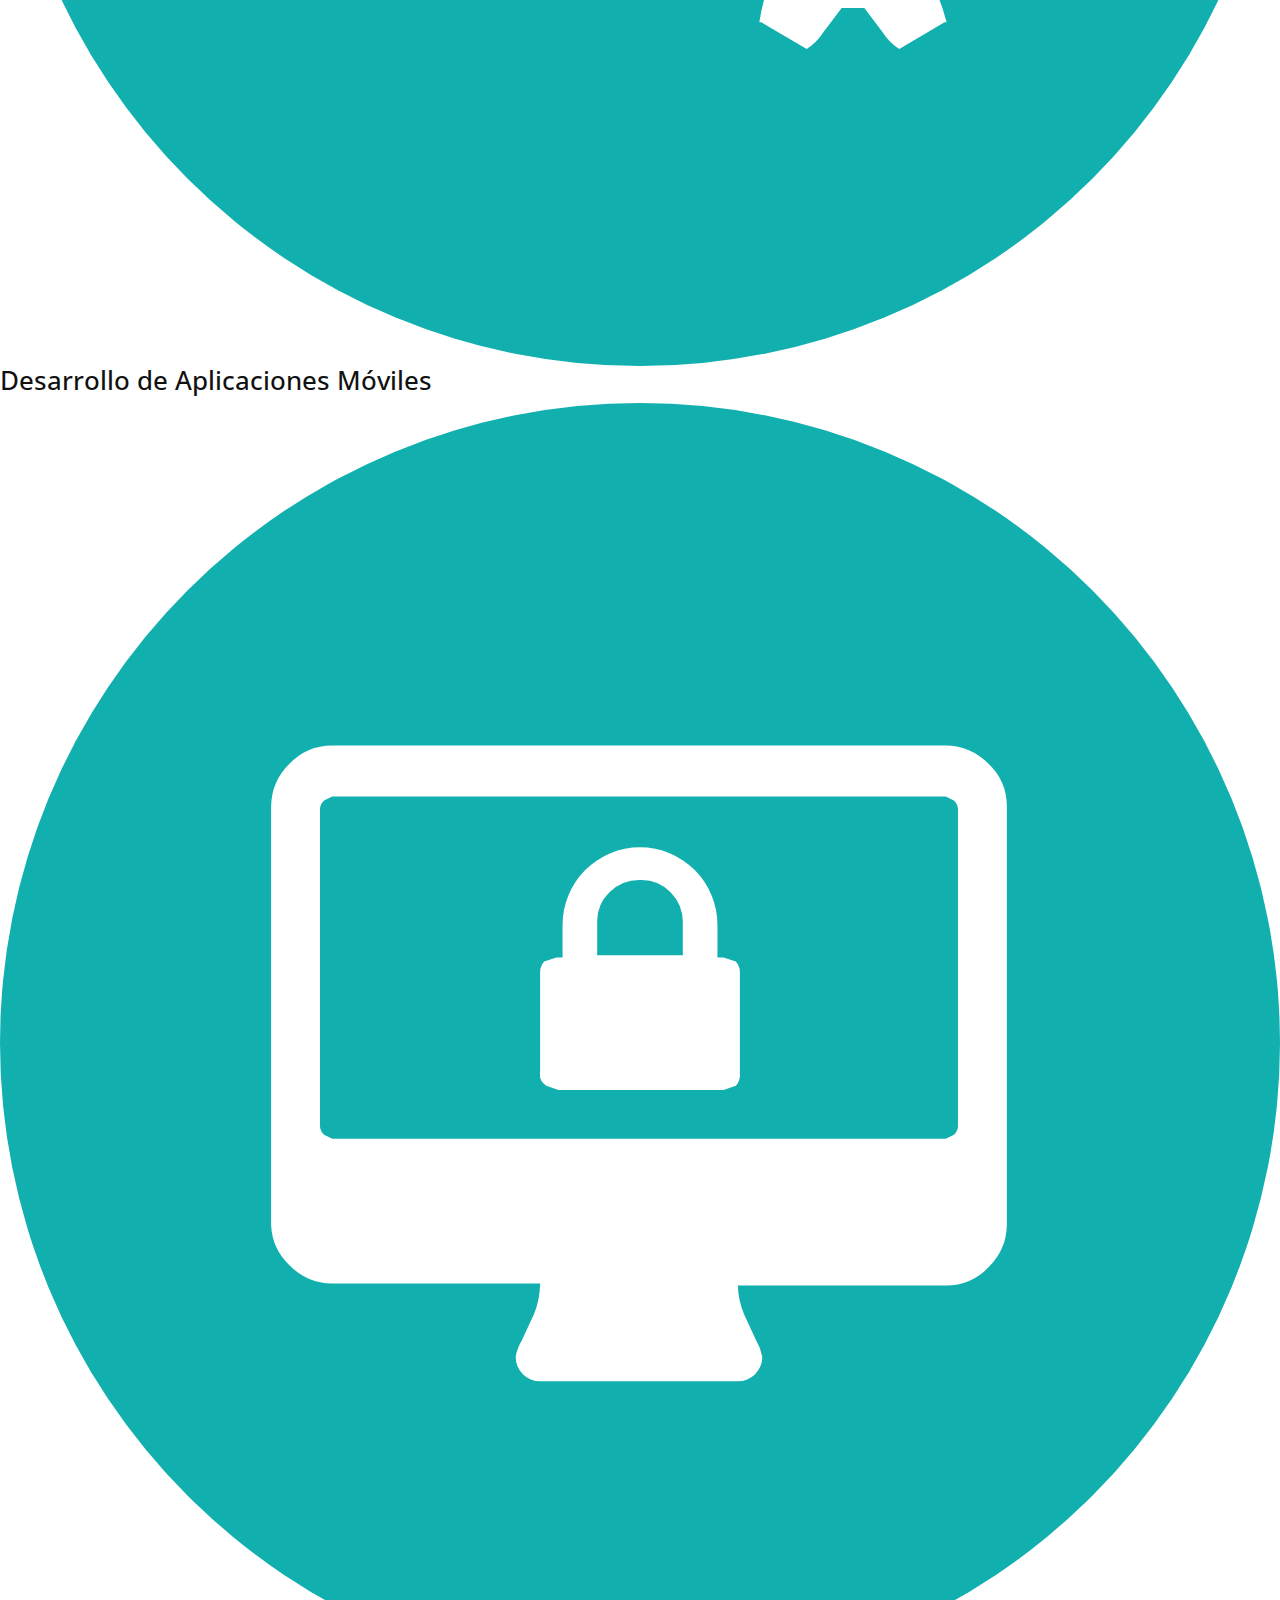
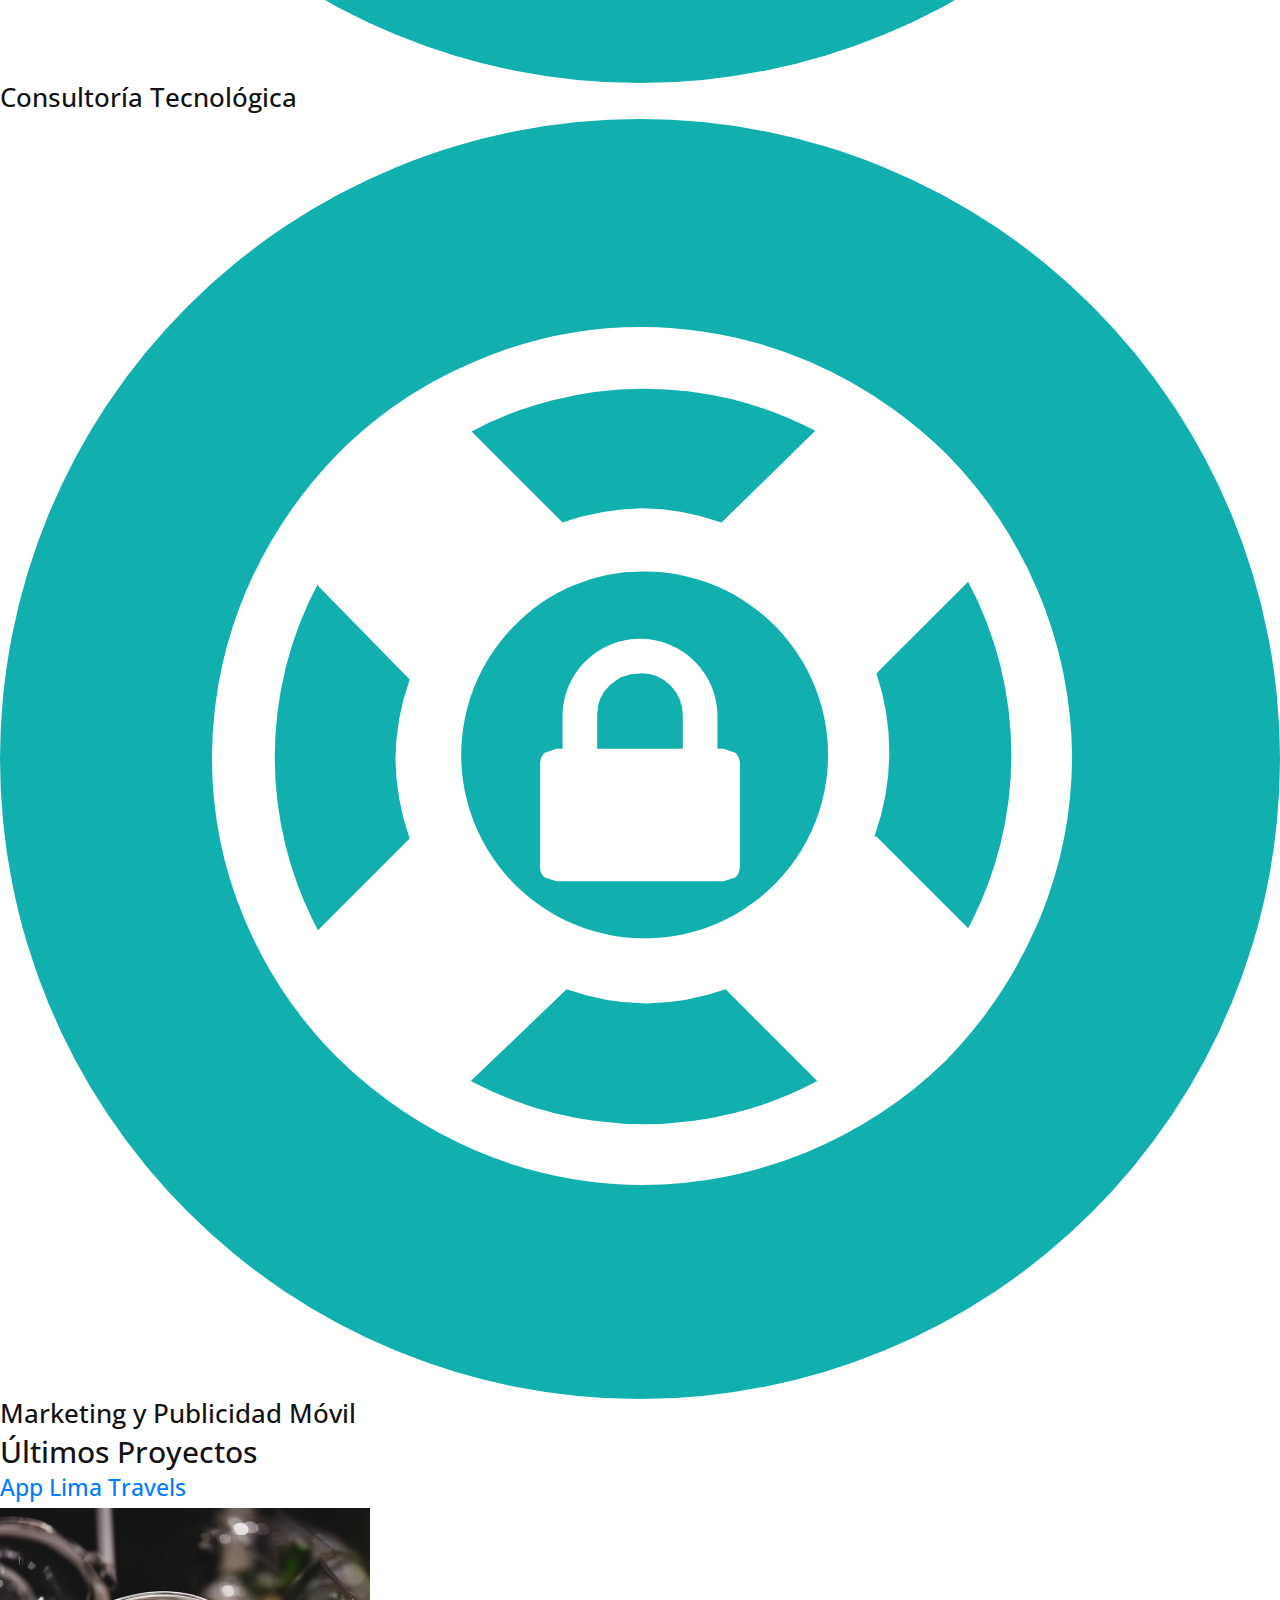
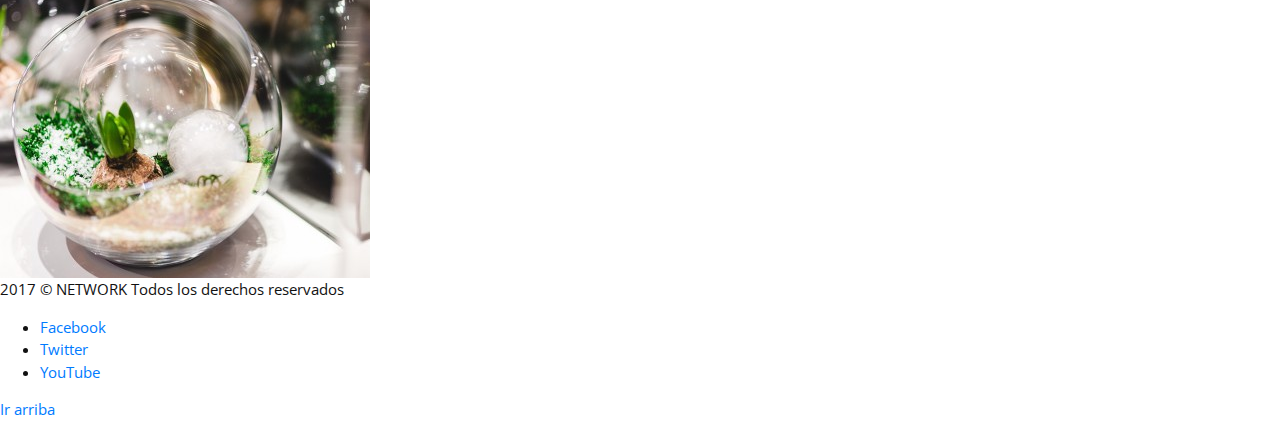
==== commit fef3560d: "Encabezado" ====
--- a/index.html
+++ b/index.html
@@ -1,181 +1,179 @@
 <!DOCTYPE html>
 <html lang="en">
-  <head>
+<head>
 
-  	<title>NETWORK | Solcuines Móviles para Empresas</title>
-    <!-- Required meta tags -->
-    <meta charset="utf-8">
-    <meta name="viewport" content="width=device-width, initial-scale=1, shrink-to-fit=no">
+  <title>NETWORK | Solcuines Móviles para Empresas</title>
+  <!-- Required meta tags -->
+  <meta charset="utf-8">
+  <meta name="viewport" content="width=device-width, initial-scale=1, shrink-to-fit=no">
+  <!-- fuentes -->
+  <link href="https://fonts.googleapis.com/css?family=Open+Sans:400,700,700i" rel="stylesheet">
+  <!-- font-awesome -->
+  <link rel="stylesheet" type="text/css" href="css/font-awesome.min.css">
+  <!-- archivos css -->
+  <!-- <link rel="stylesheet" type="text/css" href="css/bootstrap.css"> -->
+  <link rel="stylesheet" type="text/css" href="css/bootstrap.css">
+  <link rel="stylesheet" type="text/css" href="css/estilos.css">
 
-    <!-- fuentes -->
-    <link href="https://fonts.googleapis.com/css?family=Open+Sans:400,700,700i" rel="stylesheet">
-    
-    <!-- font-awesome -->
-    <link rel="stylesheet" type="text/css" href="css/font-awesome.min.css">
+</head>
+
+<body>
+  <section class="bienvenidos">
+
+      <header class="encabezado fixed-top" role="banner" id="encabezado">
+          <div class="container">
+              <a href="index.html" class="logo">
+                  <img src="images/logo.svg" alt="Logo del sitio">
+              </a>
+
+              <button type="button" class="boton-buscar" data-toggle="collapse" data-target="#bloque-buscar" aria-expanded="false">
+                  <i class="fa fa-search" aria-hidden="true"></i>
+              </button>
+              <button type="button" class="boton-menu hidden-md-up" data-toggle="collapse" data-target="#menu-principal" aria-expanded="false">
+                  <i class="fa fa-bars" aria-hidden="true"></i></button>
+
+              <form action="#" id="bloque-buscar" class="collapse">
+                  <div class="contenedor-bloque-buscar">
+                      <input type="text" placeholder="Buscar...">
+                      <input type="submit" value="Buscar">
+                  </div>
+              </form>
+
+              <nav id="menu-principal" class="collapse">
+                  <ul>
+                      <li class="active"><a href="index.html">Inicio</a></li>
+                      <li><a href="nosotros.html">Nosotros</a></li>
+                      <li><a href="servicios.html">Servicios</a></li>
+                      <li><a href="contacto.html">Contacto</a></li>
+                  </ul>
+              </nav>
+
+          </div>
+      </header>
 
 
-    <!-- archivos css -->
-    <link rel="stylesheet" type="text/css" href="css/bootstrap.css">
-    <link rel="stylesheet" type="text/css" href="css/estilos.css">
+      <div class="texto-encabezado text-center">
 
-  </head>
-  
-  <body>  
-  	<section class="bienvenidos">
+          <div class="container">
+              <h1 class="display-4 wow bounceIn">Diseño de APPS para empresas</h1>
+              <p class="wow bounceIn" data-wow-delay=".3s">Creamos aplicaciones según las necesidades y requerimientos de nuestros clientes.</p>
+              <a href="contacto.html" class="btn btn-primary btn-lg">Ponte en contacto</a>
+          </div>
 
-  		<header class="encabezado navbar fixed-top" rol="banner">
+      </div>
+      <div class="flecha-bajar text-center">
+          <a data-scroll href="#agencia"> <i class="fa fa-angle-down" aria-hidden="true"></i></a>
+      </div>
 
-        <div class="container">
+  </section>
+    <!-- /. section -->
 
-  	  		<a href="index.html" class="logo">
-  	  			<img src="images/logo.svg" alt="Logo del sitio">
-  	  		</a>
+    <section class="agencia" id="agencia">
 
-  	  		<button type="button" class="boton-buscar">
-            <i class="fa fa-search" aria-hidden="true"></i>
-          </button>
-  	  		<button type="button" class="boton-menu">
-            <i class="fa fa-reorder" aria-hidden="true"></i>
-          </button>
+      <h2>Agencia de programación de aplicaciones</h2>
 
-  	  		<form action="#" id="bloque-buscar">
-  	  			<div class="contenedor-bloque-buscar">
-  	  				<input type="text" placeholder="Buscar...">
-  	  				<input type="submit" value="Buscar">
-  	  			</div>	  			
-  	  		</form>
+      <p>NETWORK te asesora en el desarrollo y el diseño para que tu Aplicación Movil salga a la luz. Ponemos a tu disposición las mejores plataformas del mundo de las telecomunicaciones.</p>
 
+      <p>Ponemos a tu alcance un servicio adaptado a tus necesidades, desde una consultoría integral con supervisión de todos y cada uno de los pasos que has de seguir para crear un negocio actual (comunicación, diseño corporativo, tecnologías...) a productos
+        adaptados a metodologías ágiles de creación de apps diseñadas por nosotros y avaladas por nuestros años de experiencia.</p>
 
+        <img src="images/agencia.svg">
 
-  	  		<nav id="menu-principal">
-  	  			<ul>
-  	  				<li class="active"><a href="index.html">Inicio</a></li>
-  	  				<li><a href="nosotros.html">Nosotros</a></li>
-  	  				<li><a href="servicios.html">Servicios</a></li>
-  	  				<li><a href="contacto.html">Contacto</a></li>
-  	  			</ul>
-  	  		</nav>
+      </section>
 
-        </div>
-  			
-  		</header>
+      <section class="tu-mejor-eleccion">
 
-  		<div class="texto-encabezado">
-  			<h1>Diseño de APPS para empresas</h1>
-  			<p>Creamos aplicaciones según las necesidades y requerimientos de nuestros clientes.</p>
-  			<a href="contacto.html">Ponte en contacto</a>
-  		</div>
+        <h2>¿Porqué somos <span>tu mejor elección?</span></h2>
 
-  		<div class="flecha-bajar">
-  			<a href="#agencia">Botón bajar</a>
-  		</div>
-  		
-  	</section>
+        <p>Desarrollo web y Apps para empresas y profesionales</p>
 
-  	<section class="agencia" id="agencia">
+        <ul>
+          <li>
+            <img src="images/icono.svg">
+            <h4>Aplicaciones para la Nube</h4>
+          </li>
 
-  		<h2>Agencia de programación de aplicaciones</h2>
+          <li>
+            <img src="images/icono.svg">
+            <h4>Fábrica de Software</h4>
+          </li>
 
-  		<p>NETWORK te asesora en el desarrollo y el diseño para que tu Aplicación Movil salga a la luz. Ponemos a tu disposición las mejores plataformas del mundo de las telecomunicaciones.</p>
+          <li>
+            <img src="images/icono.svg">
+            <h4>Gestión en la Nube</h4>
+          </li>
+        </ul>
 
-  		<p>Ponemos a tu alcance un servicio adaptado a tus necesidades, desde una consultoría integral con supervisión de todos y cada uno de los pasos que has de seguir para crear un negocio actual (comunicación, diseño corporativo, tecnologías...) a productos adaptados a metodologías ágiles de creación de apps diseñadas por nosotros y avaladas por nuestros años de experiencia.</p>
+        <ul>
+          <li>
+            <img src="images/icono.svg">
+            <h4>Videojuegos</h4>
+          </li>
 
-  		<img src="images/agencia.svg">
+          <li>
+            <img src="images/icono.svg">
+            <h4>Diseño personalizado</h4>
+          </li>
 
-  	</section>
+          <li>
+            <img src="images/icono.svg">
+            <h4>Funciones a medida</h4>
+          </li>
+        </ul>
 
-  	<section class="tu-mejor-eleccion">
+      </section>
 
-  		<h2>¿Porqué somos <span>tu mejor elección?</span></h2>
+      <main class="servicios">
 
-  		<p>Desarrollo web y Apps para empresas y profesionales</p>
+        <h2>Nuestros Servicios</h2>
 
-  		<ul>
-  			<li>
-  				<img src="images/icono.svg">
-  				<h4>Aplicaciones para la Nube</h4>
-  			</li>
+        <article>
+          <img src="images/servicio_1.svg" alt="Desarrollo de Aplicaciones Móviles">
+          <h3>Desarrollo de Aplicaciones Móviles</h3>
+        </article>
 
-  			<li>
-  				<img src="images/icono.svg">
-  				<h4>Fábrica de Software</h4>
-  			</li>
+        <article>
+          <img src="images/servicio_2.svg" alt="Consultoría Tecnológica">
+          <h3>Consultoría Tecnológica</h3>
+        </article>
 
-  			<li>
-  				<img src="images/icono.svg">
-  				<h4>Gestión en la Nube</h4>
-  			</li>
-  		</ul>
+        <article>
+          <img src="images/servicio_3.svg" alt="Marketing y Publicidad Móvil">
+          <h3>Marketing y Publicidad Móvil</h3>
+        </article>
 
-  		<ul>
-  			<li>
-  				<img src="images/icono.svg">
-  				<h4>Videojuegos</h4>
-  			</li>
+      </main>
 
-  			<li>
-  				<img src="images/icono.svg">
-  				<h4>Diseño personalizado</h4>
-  			</li>
+      <section class="ultimos-proyectos">
 
-  			<li>
-  				<img src="images/icono.svg">
-  				<h4>Funciones a medida</h4>
-  			</li>
-  		</ul>
-  		
-  	</section>
+        <h2>Últimos Proyectos</h2>
 
-  	<main class="servicios">
-  		
-  		<h2>Nuestros Servicios</h2>
+        <a href="#">
+          <h4>App Lima Travels</h4>
+          <img src="images/proyecto1.jpg" alt="App Lima Travels">
+        </a>
 
-  		<article>
-  			<img src="images/servicio_1.svg" alt="Desarrollo de Aplicaciones Móviles">
-  			<h3>Desarrollo de Aplicaciones Móviles</h3>
-  		</article>
+      </section>
 
-  		<article>
-  			<img src="images/servicio_2.svg" alt="Consultoría Tecnológica">
-  			<h3>Consultoría Tecnológica</h3>
-  		</article>
+      <footer class="footer" role="contentinfo">
 
-  		<article>
-  			<img src="images/servicio_3.svg" alt="Marketing y Publicidad Móvil">
-  			<h3>Marketing y Publicidad Móvil</h3>
-  		</article>
+        <p>2017 © NETWORK Todos los derechos reservados</p>
 
-  	</main>
+        <ul>
+          <li><a href="#">Facebook</a></li>
+          <li><a href="#">Twitter</a></li>
+          <li><a href="#">YouTube</a></li>
+        </ul>
 
-  	<section class="ultimos-proyectos">
+      </footer>
 
-  		<h2>Últimos Proyectos</h2>
+      <a href="#" class="ir-arriba">Ir arriba</a>
 
-  		<a href="#">
-  			<h4>App Lima Travels</h4>
-  			<img src="images/proyecto1.jpg" alt="App Lima Travels">
-  		</a>
-  		
-  	</section>
+      <script type="text/javascript" src="js/jquery-slim.min.js"></script>
+      <!-- <script type="text/javascript" src="js/tether.min.js"></script> -->
+      <script type="text/javascript" src="js/popper.min.js"></script>
+      <script type="text/javascript" src="js/bootstrap.min.js"></script>
 
-  	<footer class="footer" role="contentinfo">
+    </body>
 
-  		<p>2017 © NETWORK Todos los derechos reservados</p>
-
-  		<ul>
-  			<li><a href="#">Facebook</a></li>
-  			<li><a href="#">Twitter</a></li>
-  			<li><a href="#">YouTube</a></li>
-  		</ul>
-  		
-  	</footer>
-
-  	<a href="#" class="ir-arriba">Ir arriba</a>
-    
-    <script type="text/javascript" src="js/jquery-slim.min.js"></script>
-    <script type="text/javascript" src="js/tether.min.js"></script>
-    <script type="text/javascript" src="js/bootstrap.min.js"></script>
-
-  </body>
-
-</html>+    </html>
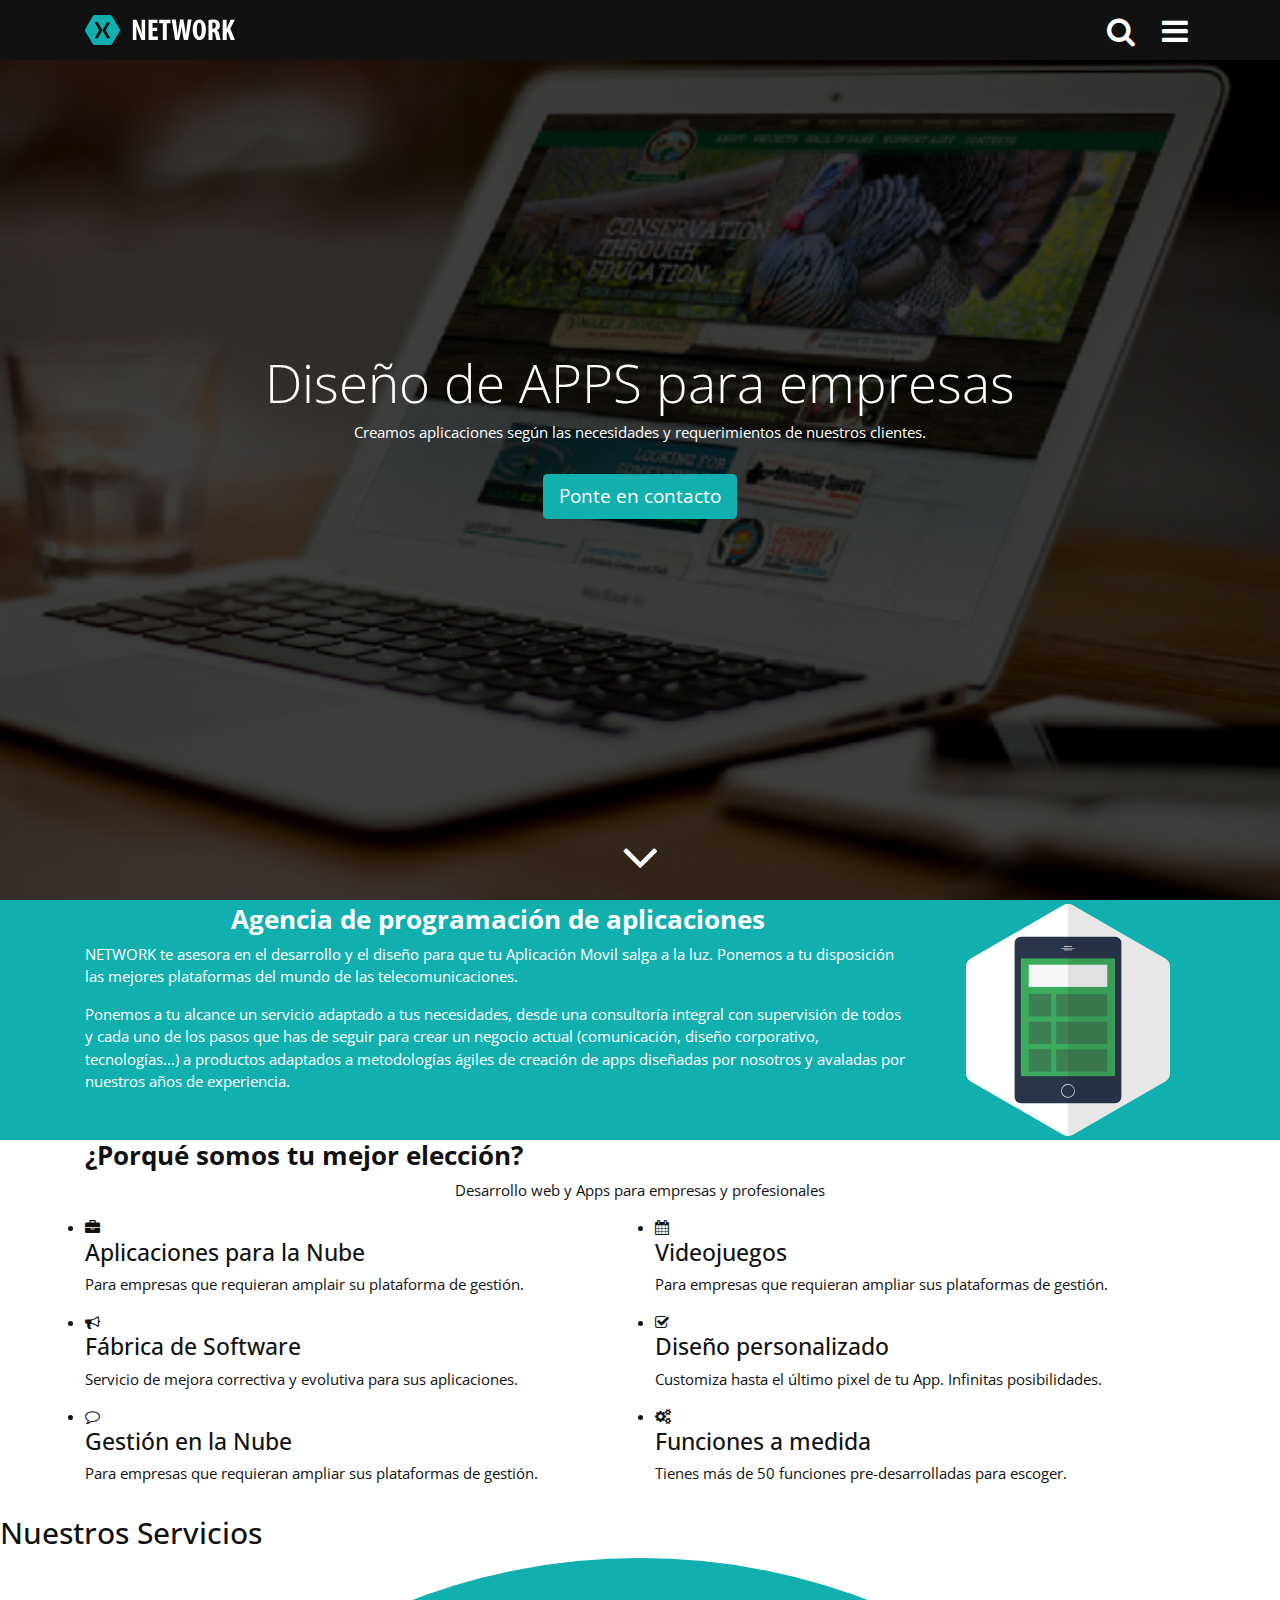
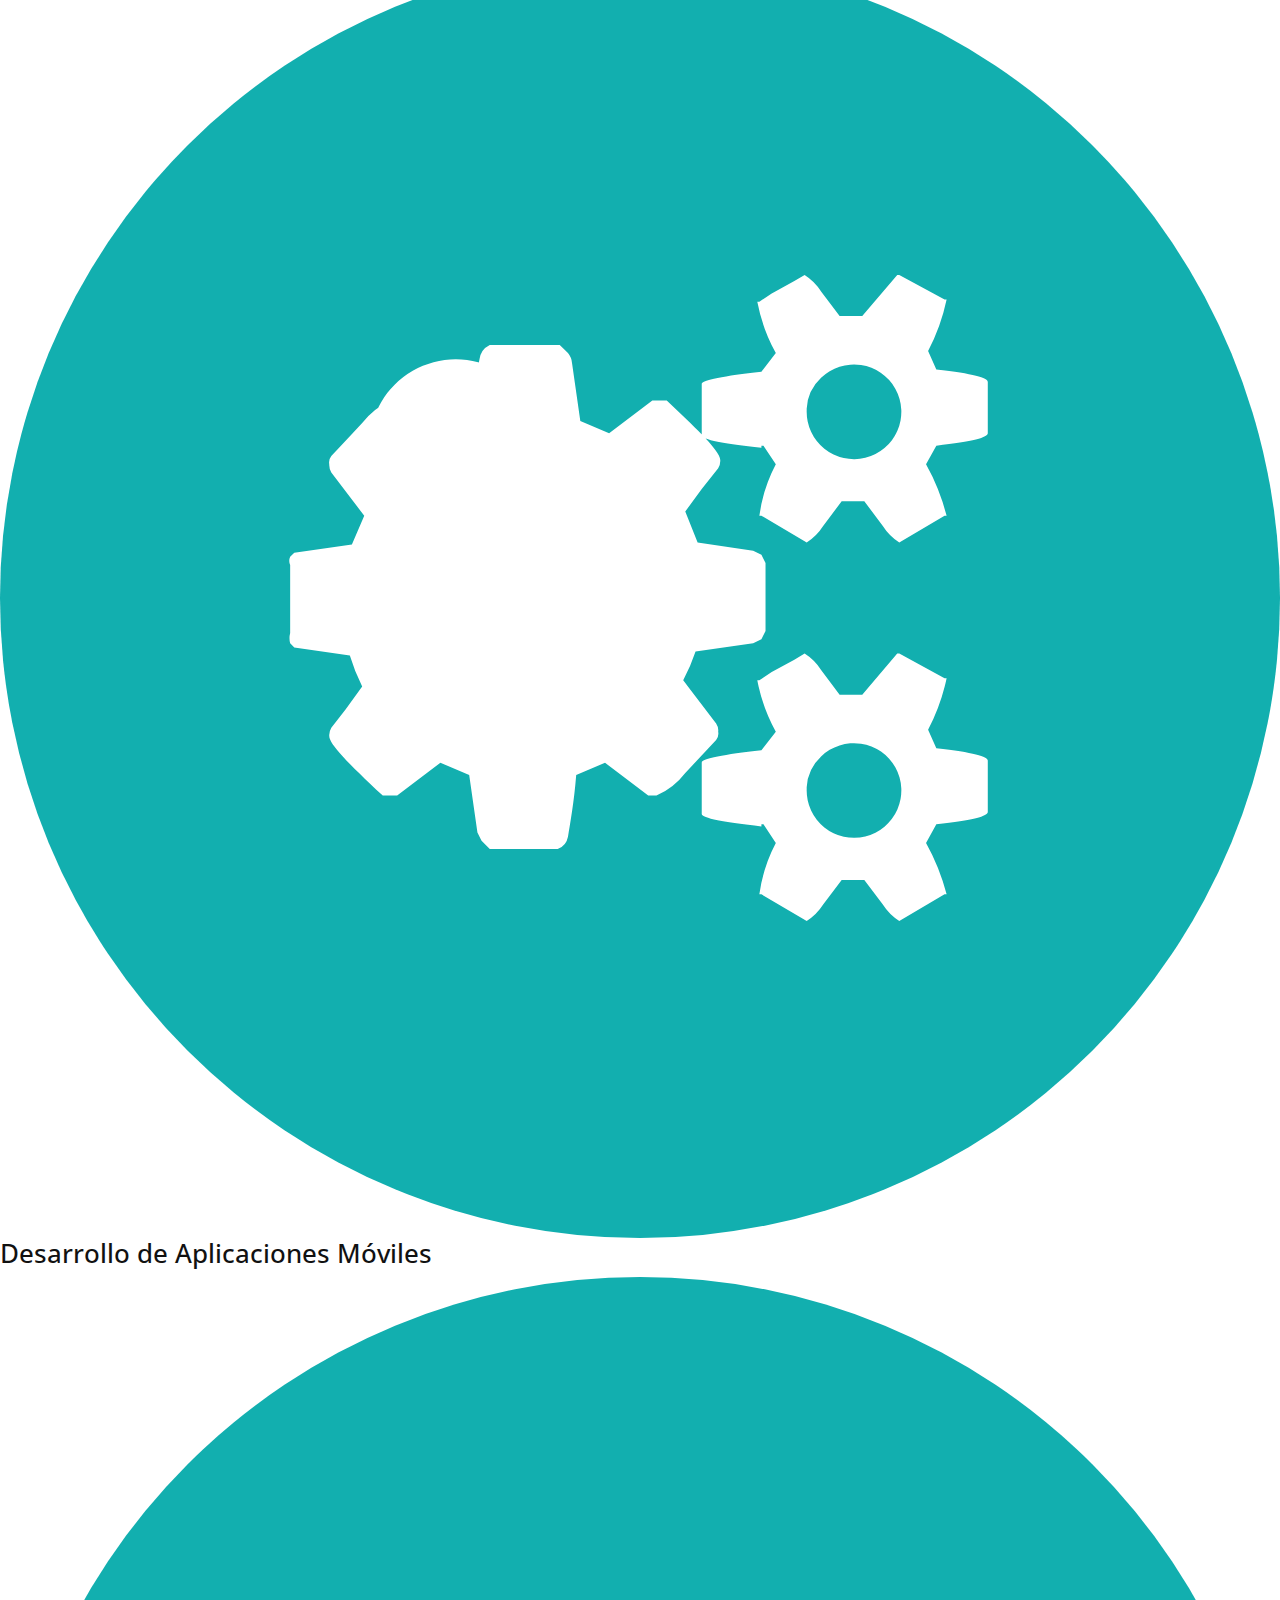
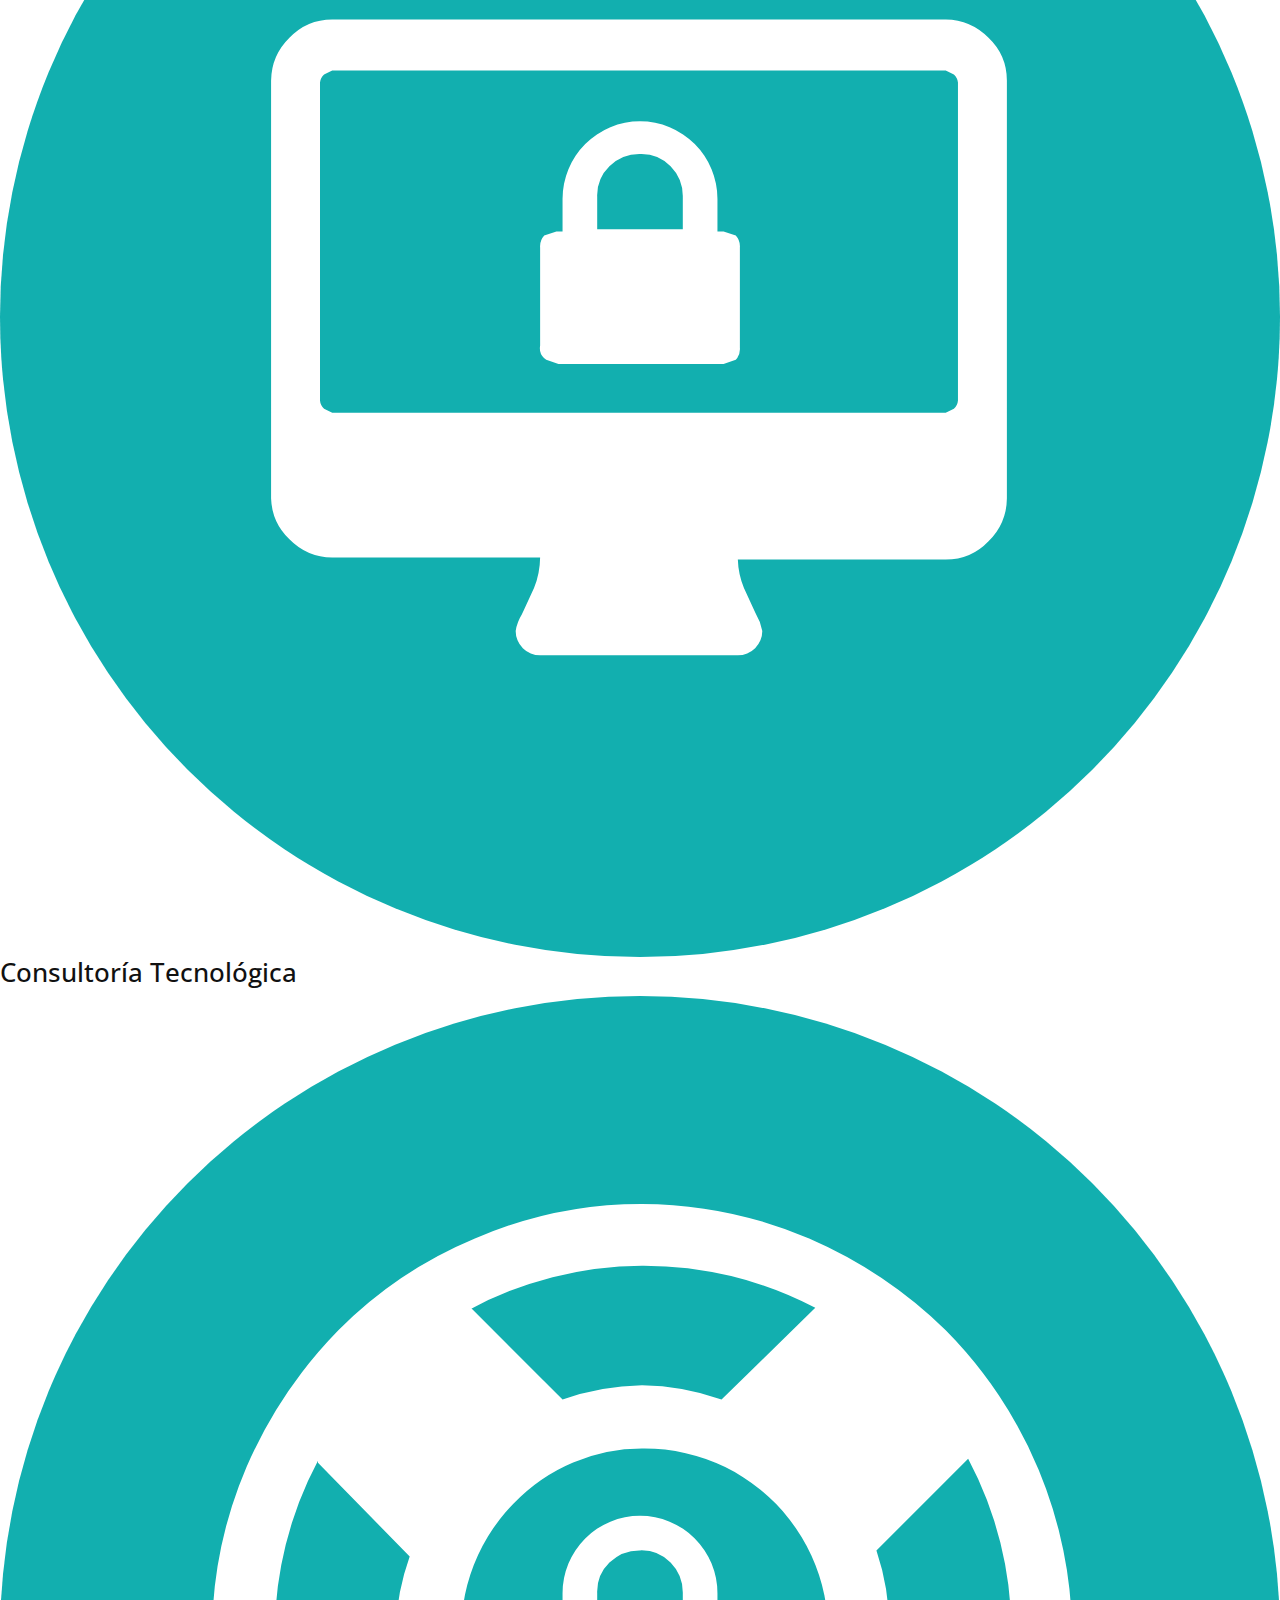
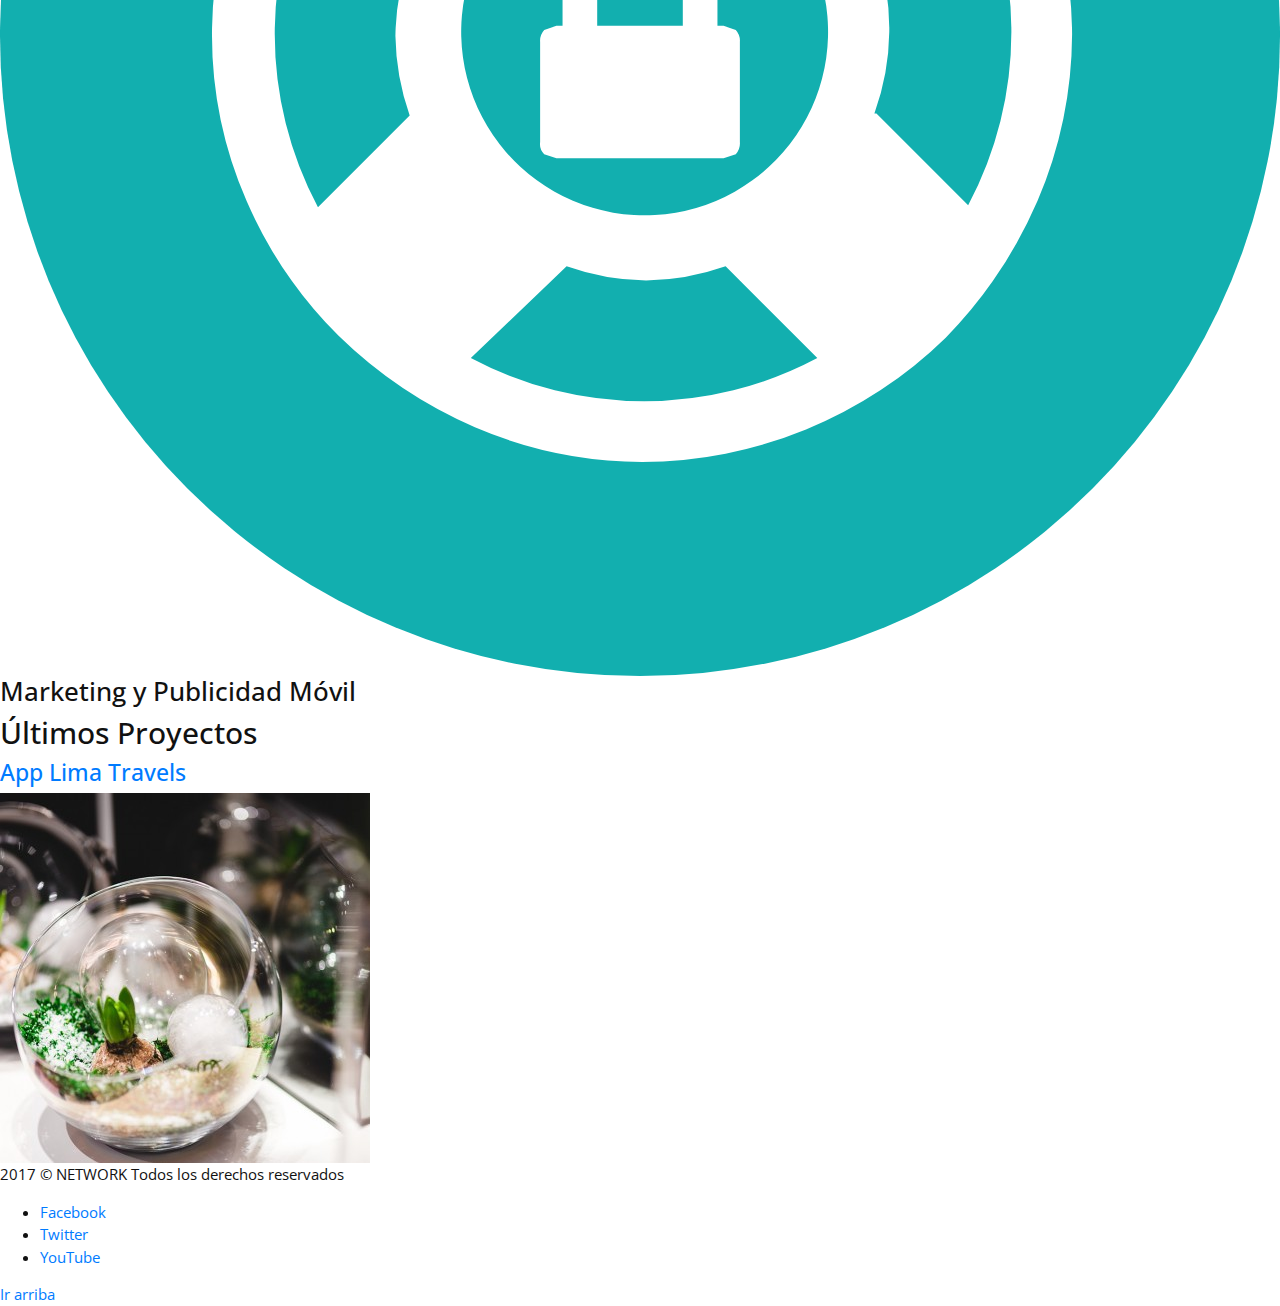
==== commit 24ea45ce: "ultimos cambios" ====
--- a/index.html
+++ b/index.html
@@ -2,177 +2,208 @@
 <html lang="en">
 <head>
 
-  <title>NETWORK | Solcuines Móviles para Empresas</title>
-  <!-- Required meta tags -->
-  <meta charset="utf-8">
-  <meta name="viewport" content="width=device-width, initial-scale=1, shrink-to-fit=no">
-  <!-- fuentes -->
-  <link href="https://fonts.googleapis.com/css?family=Open+Sans:400,700,700i" rel="stylesheet">
-  <!-- font-awesome -->
-  <link rel="stylesheet" type="text/css" href="css/font-awesome.min.css">
-  <!-- archivos css -->
-  <!-- <link rel="stylesheet" type="text/css" href="css/bootstrap.css"> -->
-  <link rel="stylesheet" type="text/css" href="css/bootstrap.css">
-  <link rel="stylesheet" type="text/css" href="css/estilos.css">
+    <title>NETWORK | Solcuines Móviles para Empresas</title>
+    <!-- Required meta tags -->
+    <meta charset="utf-8">
+    <meta name="viewport" content="width=device-width, initial-scale=1, shrink-to-fit=no">
+    <!-- fuentes -->
+    <link href="https://fonts.googleapis.com/css?family=Open+Sans:400,700,700i" rel="stylesheet">
+    <!-- font-awesome -->
+    <link rel="stylesheet" type="text/css" href="css/font-awesome.min.css">
+    <!-- archivos css -->
+    <!-- <link rel="stylesheet" type="text/css" href="css/bootstrap.css"> -->
+        <link rel="stylesheet" href="https://maxcdn.bootstrapcdn.com/bootstrap/4.0.0-alpha.6/css/bootstrap.min.css">
+    <link rel="stylesheet" type="text/css" href="css/estilos.css">
 
 </head>
 
 <body>
-  <section class="bienvenidos">
-
-      <header class="encabezado fixed-top" role="banner" id="encabezado">
-          <div class="container">
-              <a href="index.html" class="logo">
-                  <img src="images/logo.svg" alt="Logo del sitio">
-              </a>
-
-              <button type="button" class="boton-buscar" data-toggle="collapse" data-target="#bloque-buscar" aria-expanded="false">
-                  <i class="fa fa-search" aria-hidden="true"></i>
-              </button>
-              <button type="button" class="boton-menu hidden-md-up" data-toggle="collapse" data-target="#menu-principal" aria-expanded="false">
-                  <i class="fa fa-bars" aria-hidden="true"></i></button>
-
-              <form action="#" id="bloque-buscar" class="collapse">
-                  <div class="contenedor-bloque-buscar">
-                      <input type="text" placeholder="Buscar...">
-                      <input type="submit" value="Buscar">
-                  </div>
-              </form>
-
-              <nav id="menu-principal" class="collapse">
-                  <ul>
-                      <li class="active"><a href="index.html">Inicio</a></li>
-                      <li><a href="nosotros.html">Nosotros</a></li>
-                      <li><a href="servicios.html">Servicios</a></li>
-                      <li><a href="contacto.html">Contacto</a></li>
-                  </ul>
-              </nav>
-
-          </div>
-      </header>
-
-
-      <div class="texto-encabezado text-center">
-
-          <div class="container">
-              <h1 class="display-4 wow bounceIn">Diseño de APPS para empresas</h1>
-              <p class="wow bounceIn" data-wow-delay=".3s">Creamos aplicaciones según las necesidades y requerimientos de nuestros clientes.</p>
-              <a href="contacto.html" class="btn btn-primary btn-lg">Ponte en contacto</a>
-          </div>
-
-      </div>
-      <div class="flecha-bajar text-center">
-          <a data-scroll href="#agencia"> <i class="fa fa-angle-down" aria-hidden="true"></i></a>
-      </div>
-
-  </section>
-    <!-- /. section -->
-
-    <section class="agencia" id="agencia">
-
-      <h2>Agencia de programación de aplicaciones</h2>
-
-      <p>NETWORK te asesora en el desarrollo y el diseño para que tu Aplicación Movil salga a la luz. Ponemos a tu disposición las mejores plataformas del mundo de las telecomunicaciones.</p>
-
-      <p>Ponemos a tu alcance un servicio adaptado a tus necesidades, desde una consultoría integral con supervisión de todos y cada uno de los pasos que has de seguir para crear un negocio actual (comunicación, diseño corporativo, tecnologías...) a productos
-        adaptados a metodologías ágiles de creación de apps diseñadas por nosotros y avaladas por nuestros años de experiencia.</p>
-
-        <img src="images/agencia.svg">
-
-      </section>
-
-      <section class="tu-mejor-eleccion">
-
-        <h2>¿Porqué somos <span>tu mejor elección?</span></h2>
-
-        <p>Desarrollo web y Apps para empresas y profesionales</p>
-
-        <ul>
-          <li>
-            <img src="images/icono.svg">
-            <h4>Aplicaciones para la Nube</h4>
-          </li>
-
-          <li>
-            <img src="images/icono.svg">
-            <h4>Fábrica de Software</h4>
-          </li>
-
-          <li>
-            <img src="images/icono.svg">
-            <h4>Gestión en la Nube</h4>
-          </li>
-        </ul>
-
-        <ul>
-          <li>
-            <img src="images/icono.svg">
-            <h4>Videojuegos</h4>
-          </li>
-
-          <li>
-            <img src="images/icono.svg">
-            <h4>Diseño personalizado</h4>
-          </li>
-
-          <li>
-            <img src="images/icono.svg">
-            <h4>Funciones a medida</h4>
-          </li>
-        </ul>
-
-      </section>
-
-      <main class="servicios">
-
-        <h2>Nuestros Servicios</h2>
-
-        <article>
-          <img src="images/servicio_1.svg" alt="Desarrollo de Aplicaciones Móviles">
-          <h3>Desarrollo de Aplicaciones Móviles</h3>
-        </article>
-
-        <article>
-          <img src="images/servicio_2.svg" alt="Consultoría Tecnológica">
-          <h3>Consultoría Tecnológica</h3>
-        </article>
-
-        <article>
-          <img src="images/servicio_3.svg" alt="Marketing y Publicidad Móvil">
-          <h3>Marketing y Publicidad Móvil</h3>
-        </article>
-
-      </main>
-
-      <section class="ultimos-proyectos">
-
-        <h2>Últimos Proyectos</h2>
-
-        <a href="#">
-          <h4>App Lima Travels</h4>
-          <img src="images/proyecto1.jpg" alt="App Lima Travels">
-        </a>
-
-      </section>
-
-      <footer class="footer" role="contentinfo">
-
-        <p>2017 © NETWORK Todos los derechos reservados</p>
-
-        <ul>
-          <li><a href="#">Facebook</a></li>
-          <li><a href="#">Twitter</a></li>
-          <li><a href="#">YouTube</a></li>
-        </ul>
-
-      </footer>
-
-      <a href="#" class="ir-arriba">Ir arriba</a>
-
-      <script type="text/javascript" src="js/jquery-slim.min.js"></script>
-      <!-- <script type="text/javascript" src="js/tether.min.js"></script> -->
-      <script type="text/javascript" src="js/popper.min.js"></script>
-      <script type="text/javascript" src="js/bootstrap.min.js"></script>
+    <section class="bienvenidos">
+
+        <header class="encabezado fixed-top" role="banner" id="encabezado">
+            <div class="container">
+                <a href="index.html" class="logo">
+                    <img src="images/logo.svg" alt="Logo del sitio">
+                </a>
+
+                <button type="button" class="boton-buscar" data-toggle="collapse" data-target="#bloque-buscar" aria-expanded="false">
+                    <i class="fa fa-search" aria-hidden="true"></i>
+                </button>
+                <button type="button" class="boton-menu hidden-md-up" data-toggle="collapse" data-target="#menu-principal" aria-expanded="false">
+                    <i class="fa fa-bars" aria-hidden="true"></i></button>
+
+                    <form action="#" id="bloque-buscar" class="collapse navbar-collapse">
+                        <div class="contenedor-bloque-buscar">
+                            <input type="text" placeholder="Buscar...">
+                            <input type="submit" value="Buscar">
+                        </div>
+                    </form>
+
+                    <nav id="menu-principal" class="collapse navbar-collapse">
+                        <ul>
+                            <li class="active"><a href="index.html">Inicio</a></li>
+                            <li><a href="nosotros.html">Nosotros</a></li>
+                            <li><a href="servicios.html">Servicios</a></li>
+                            <li><a href="contacto.html">Contacto</a></li>
+                        </ul>
+                    </nav>
+
+                </div>
+            </header>
+
+
+            <div class="texto-encabezado text-center">
+
+                <div class="container">
+                    <h1 class="display-4 wow bounceIn">Diseño de APPS para empresas</h1>
+                    <p class="wow bounceIn" data-wow-delay=".3s">Creamos aplicaciones según las necesidades y requerimientos de nuestros clientes.</p>
+                    <a href="contacto.html" class="btn btn-primary btn-lg">Ponte en contacto</a>
+                </div>
+
+            </div>
+            <div class="flecha-bajar text-center">
+                <a data-scroll href="#agencia"> <i class="fa fa-angle-down" aria-hidden="true"></i></a>
+            </div>
+
+        </section>
+        <!-- /. section -->
+
+        <section class="agencia py-1" id="agencia">
+            <div class="container">
+
+                <div class="row">
+                    <div class="col-md-8 col-xl-9">
+                        <h2 class="h3 text-center font-weight-bold">Agencia de programación de aplicaciones</h2>
+                        <p>NETWORK te asesora en el desarrollo y el diseño para que tu Aplicación Movil salga a la luz. Ponemos a tu disposición las mejores plataformas del mundo de las telecomunicaciones.</p>
+                        <p>Ponemos a tu alcance un servicio adaptado a tus necesidades, desde una consultoría integral con supervisión de todos y cada uno de los pasos que has de seguir para crear un negocio actual (comunicación, diseño corporativo, tecnologías...) a productos adaptados a metodologías ágiles de creación de apps diseñadas por nosotros y avaladas por nuestros años de experiencia.</p>
+                    </div>
+                    <div class="col-md-4 col-xl-3">
+                        <img src="images/agencia.svg" alt="La Agencia">
+                    </div>
+                </div>
+
+             </div> <!-- /.container -->
+
+        </section>
+
+        <section class="tu-mejor-eleccion">
+
+            <div class="container">
+
+                <h2 class="h3 text-center text-md-left font-weight-bold">¿Porqué somos <span>tu mejor elección?</span></h2>
+                <p class="text-center">Desarrollo web y Apps para empresas y profesionales</p>
+
+                <div class="row">
+                    <ul class="col-6">
+                        <li>
+                            <i class="fa fa-briefcase"></i>
+                            <div class="contenedor-eleccion">
+                                <h4>Aplicaciones para la Nube</h4>
+                                <p class="hidden-md-down">Para empresas que requieran amplair su plataforma de gestión.</p>
+                            </div>
+                        </li>
+
+                        <li>
+                            <i class="fa fa-bullhorn"></i>
+                            <div class="contenedor-eleccion">
+                                <h4>Fábrica de Software</h4>
+                                <p class="hidden-md-down">Servicio de mejora correctiva y evolutiva para sus aplicaciones.</p>
+                            </div>
+                        </li>
+
+                        <li>
+                            <i class="fa fa-comment-o"></i>
+                            <h4>Gestión en la Nube</h4>
+                            <p class="hidden-md-down">Para empresas que requieran ampliar sus plataformas de gestión.</p>
+                        </li>
+                    </ul>
+
+                    <div class="hidden-md-down">
+                        <img src="images/mundo.svg" alt="">
+                    </div>
+
+                    <ul class="col-6">
+                        <li>
+                            <i class="fa fa-calendar"></i>
+                            <div class="contenedor-eleccion">
+                                <h4>Videojuegos</h4>
+                                <p class="hidden-md-down">Para empresas que requieran ampliar sus plataformas de gestión.</p>
+                            </div>
+
+                        </li>
+
+                        <li>
+                            <i class="fa fa-check-square-o"></i>
+                            <div class="contenedor-eleccion">
+                                <h4>Diseño personalizado</h4>
+                                <p class="hidden-md-down">Customiza hasta el último pixel de tu App. Infinitas posibilidades.</p>
+                            </div>
+                        </li>
+
+                        <li>
+                            <i class="fa fa-cogs"></i>
+                            <div class="contenedor-eleccion">
+                                <h4>Funciones a medida</h4>
+                                <p class="hidden-md-down">Tienes más de 50 funciones pre-desarrolladas para escoger.</p>
+                            </div>
+                        </li>
+                    </ul>
+                </div>
+
+            </div>
+
+        </section>
+
+        <main class="servicios">
+
+            <h2>Nuestros Servicios</h2>
+
+            <article>
+                <img src="images/servicio_1.svg" alt="Desarrollo de Aplicaciones Móviles">
+                <h3>Desarrollo de Aplicaciones Móviles</h3>
+            </article>
+
+            <article>
+                <img src="images/servicio_2.svg" alt="Consultoría Tecnológica">
+                <h3>Consultoría Tecnológica</h3>
+            </article>
+
+            <article>
+                <img src="images/servicio_3.svg" alt="Marketing y Publicidad Móvil">
+                <h3>Marketing y Publicidad Móvil</h3>
+            </article>
+
+        </main>
+
+        <section class="ultimos-proyectos">
+
+            <h2>Últimos Proyectos</h2>
+
+            <a href="#">
+                <h4>App Lima Travels</h4>
+                <img src="images/proyecto1.jpg" alt="App Lima Travels">
+            </a>
+
+        </section>
+
+        <footer class="footer" role="contentinfo">
+
+            <p>2017 © NETWORK Todos los derechos reservados</p>
+
+            <ul>
+                <li><a href="#">Facebook</a></li>
+                <li><a href="#">Twitter</a></li>
+                <li><a href="#">YouTube</a></li>
+            </ul>
+
+        </footer>
+
+        <a href="#" class="ir-arriba">Ir arriba</a>
+
+        <script type="text/javascript" src="js/jquery-slim.min.js"></script>
+        <!-- <script type="text/javascript" src="js/tether.min.js"></script> -->
+        <script type="text/javascript" src="js/popper.min.js"></script>
+        <script type="text/javascript" src="js/bootstrap.min.js"></script>
 
     </body>
 
--- a/css/estilos.css
+++ b/css/estilos.css
@@ -122,7 +122,7 @@
           align-items: center; }
 
 .texto-encabezado .display-4 {
-  margin-top: 1rem; }
+  margin-top: 4rem; }
 
 .btn-primary {
   background-color: #12AFAF;
@@ -167,5 +167,13 @@
   to {
     -webkit-transform: translateY(0);
             transform: translateY(0); } }
+.agencia {
+  background: #12AFAF;
+  color: #FFF; }
+
+.agencia img {
+  width: 80%;
+  margin: 0 auto;
+  display: block; }
 
 /*# sourceMappingURL=estilos.css.map */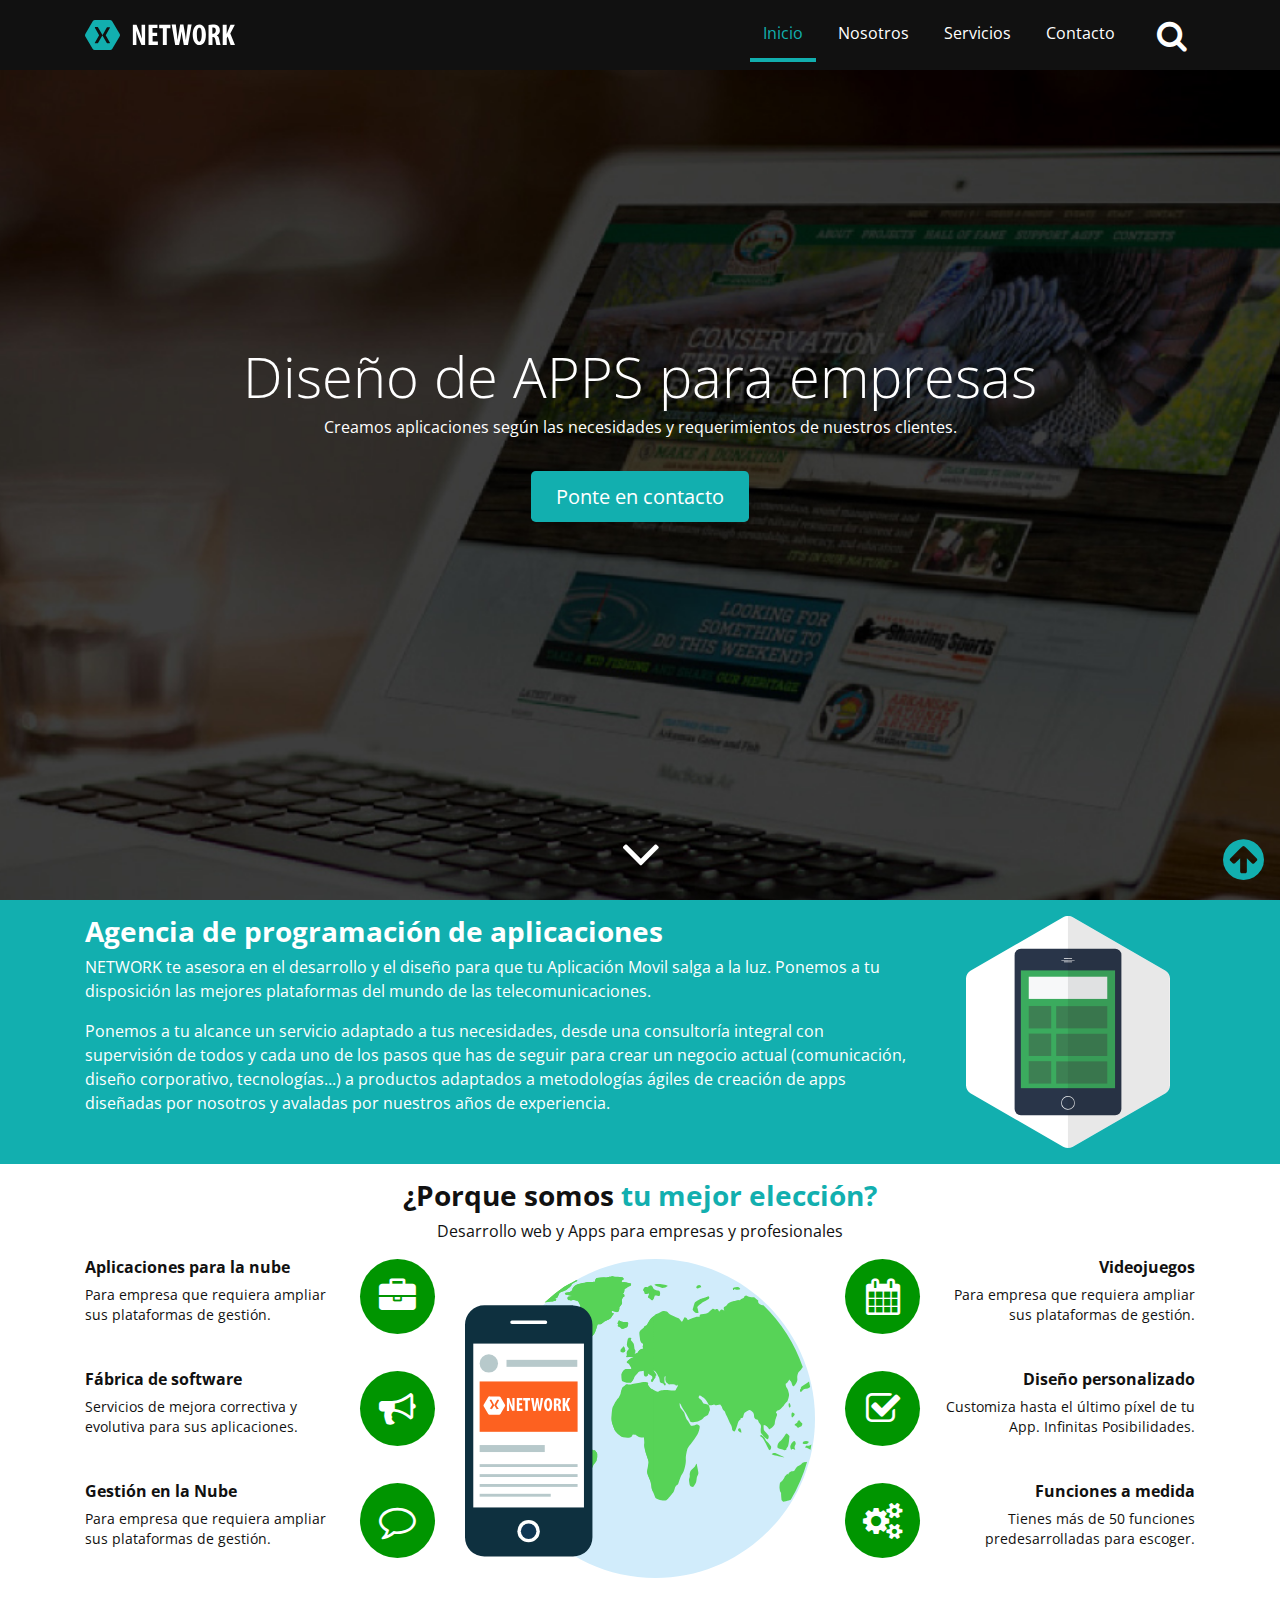
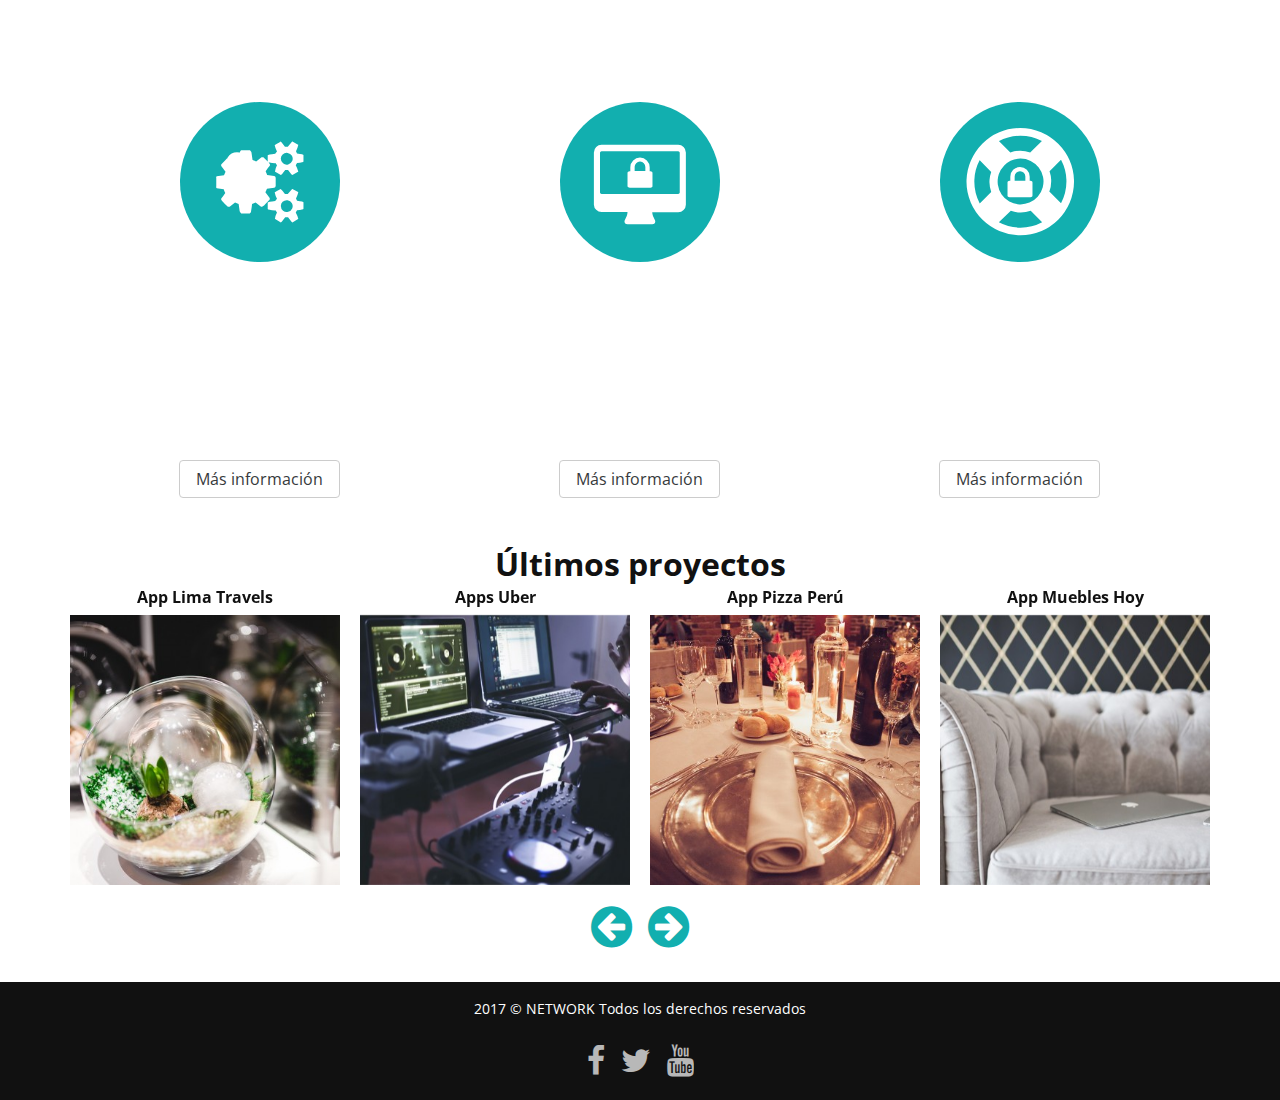
==== commit ba176a24: "terminando pagina principal" ====
--- a/index.html
+++ b/index.html
@@ -1,26 +1,30 @@
 <!DOCTYPE html>
 <html lang="en">
+
 <head>
-
-    <title>NETWORK | Solcuines Móviles para Empresas</title>
-    <!-- Required meta tags -->
+    <title>NETWORK | Soluciones Móbiles para empresas</title>
+    <!-- Required meta tags always come first -->
     <meta charset="utf-8">
     <meta name="viewport" content="width=device-width, initial-scale=1, shrink-to-fit=no">
-    <!-- fuentes -->
-    <link href="https://fonts.googleapis.com/css?family=Open+Sans:400,700,700i" rel="stylesheet">
-    <!-- font-awesome -->
-    <link rel="stylesheet" type="text/css" href="css/font-awesome.min.css">
-    <!-- archivos css -->
-    <!-- <link rel="stylesheet" type="text/css" href="css/bootstrap.css"> -->
-        <link rel="stylesheet" href="https://maxcdn.bootstrapcdn.com/bootstrap/4.0.0-alpha.6/css/bootstrap.min.css">
-    <link rel="stylesheet" type="text/css" href="css/estilos.css">
-
+    <meta http-equiv="x-ua-compatible" content="ie=edge">
+    <link rel="shortcut icon" type="image/x-icon" href="favicon.ico">
+
+    <!-- Cargando fuentes -->
+    <link href="https://fonts.googleapis.com/css?family=Open+Sans:400,700,700italic" rel="stylesheet" type="text/css">
+
+    <!-- Cargando iconos -->
+    <link href="css/font-awesome.min.css" rel="stylesheet" type="text/css">
+
+    <!-- Carga de archivos css -->
+    <link rel="stylesheet" href="css/owl.carousel.min.css">
+    <link rel="stylesheet" href="css/bootstrap.css">
+    <link rel="stylesheet" href="css/estilos.css">
 </head>
 
 <body>
     <section class="bienvenidos">
 
-        <header class="encabezado fixed-top" role="banner" id="encabezado">
+        <header class="encabezado navbar-fixed-top" role="banner" id="encabezado">
             <div class="container">
                 <a href="index.html" class="logo">
                     <img src="images/logo.svg" alt="Logo del sitio">
@@ -32,14 +36,14 @@
                 <button type="button" class="boton-menu hidden-md-up" data-toggle="collapse" data-target="#menu-principal" aria-expanded="false">
                     <i class="fa fa-bars" aria-hidden="true"></i></button>
 
-                    <form action="#" id="bloque-buscar" class="collapse navbar-collapse">
+                    <form action="#" id="bloque-buscar" class="collapse">
                         <div class="contenedor-bloque-buscar">
                             <input type="text" placeholder="Buscar...">
                             <input type="submit" value="Buscar">
                         </div>
                     </form>
 
-                    <nav id="menu-principal" class="collapse navbar-collapse">
+                    <nav id="menu-principal" class="collapse">
                         <ul>
                             <li class="active"><a href="index.html">Inicio</a></li>
                             <li><a href="nosotros.html">Nosotros</a></li>
@@ -52,7 +56,7 @@
             </header>
 
 
-            <div class="texto-encabezado text-center">
+            <div class="texto-encabezado text-xs-center">
 
                 <div class="container">
                     <h1 class="display-4 wow bounceIn">Diseño de APPS para empresas</h1>
@@ -61,149 +65,220 @@
                 </div>
 
             </div>
-            <div class="flecha-bajar text-center">
+            <div class="flecha-bajar text-xs-center">
                 <a data-scroll href="#agencia"> <i class="fa fa-angle-down" aria-hidden="true"></i></a>
             </div>
 
         </section>
-        <!-- /. section -->
-
         <section class="agencia py-1" id="agencia">
-            <div class="container">
+
+            <div class="container">
+
 
                 <div class="row">
-                    <div class="col-md-8 col-xl-9">
-                        <h2 class="h3 text-center font-weight-bold">Agencia de programación de aplicaciones</h2>
+
+                    <div class="col-md-8 col-xl-9 wow bounceIn" data-wow-delay=".3s">
+                        <h2 class="h3 text-xs-center text-md-left font-weight-bold">Agencia de programación de aplicaciones</h2>
                         <p>NETWORK te asesora en el desarrollo y el diseño para que tu Aplicación Movil salga a la luz. Ponemos a tu disposición las mejores plataformas del mundo de las telecomunicaciones.</p>
                         <p>Ponemos a tu alcance un servicio adaptado a tus necesidades, desde una consultoría integral con supervisión de todos y cada uno de los pasos que has de seguir para crear un negocio actual (comunicación, diseño corporativo, tecnologías...) a productos adaptados a metodologías ágiles de creación de apps diseñadas por nosotros y avaladas por nuestros años de experiencia.</p>
+
                     </div>
-                    <div class="col-md-4 col-xl-3">
-                        <img src="images/agencia.svg" alt="La Agencia">
+                    <div class="col-md-4 col-xl-3 wow bounceIn" data-wow-delay=".6s">
+                        <img src="images/agencia.svg" alt="La agencia">
                     </div>
                 </div>
-
-             </div> <!-- /.container -->
-
-        </section>
-
-        <section class="tu-mejor-eleccion">
-
-            <div class="container">
-
-                <h2 class="h3 text-center text-md-left font-weight-bold">¿Porqué somos <span>tu mejor elección?</span></h2>
-                <p class="text-center">Desarrollo web y Apps para empresas y profesionales</p>
+            </div>
+
+        </section>
+        <section class="tu-mejor-eleccion py-1">
+            <div class="container">
+
+                <h2 class="h3 text-xs-center font-weight-bold">¿Porque somos <span>tu mejor elección?</span></h2>
+                <p class="text-xs-center">
+                    Desarrollo web y Apps para empresas y profesionales
+                </p>
 
                 <div class="row">
-                    <ul class="col-6">
-                        <li>
-                            <i class="fa fa-briefcase"></i>
-                            <div class="contenedor-eleccion">
-                                <h4>Aplicaciones para la Nube</h4>
-                                <p class="hidden-md-down">Para empresas que requieran amplair su plataforma de gestión.</p>
-                            </div>
-                        </li>
-
-                        <li>
-                            <i class="fa fa-bullhorn"></i>
-                            <div class="contenedor-eleccion">
-                                <h4>Fábrica de Software</h4>
-                                <p class="hidden-md-down">Servicio de mejora correctiva y evolutiva para sus aplicaciones.</p>
-                            </div>
-                        </li>
-
-                        <li>
-                            <i class="fa fa-comment-o"></i>
-                            <h4>Gestión en la Nube</h4>
-                            <p class="hidden-md-down">Para empresas que requieran ampliar sus plataformas de gestión.</p>
+                    <ul class="col-xs-6 col-lg-4 text-xs-center text-lg-left">
+                        <li class="wow zoomIn" data-wow-duration=".3s" data-wow-delay=".3s">
+                            <i class="fa fa-briefcase" aria-hidden="true"></i>
+
+                            <div class="contenedor-eleccion">
+                                <h4>Aplicaciones para la nube</h4>
+                                <p class="hidden-md-down">Para empresa que requiera ampliar sus plataformas de gestión.</p>
+                            </div>
+                        </li>
+                        <li class="wow zoomIn" data-wow-duration=".3s" data-wow-delay=".7s">
+                            <i class="fa fa-bullhorn" aria-hidden="true"></i>
+                            <div class="contenedor-eleccion">
+                                <h4>Fábrica de software</h4>
+                                <p class="hidden-md-down">Servicios de mejora correctiva y evolutiva para sus aplicaciones.</p>
+                            </div>
+                        </li>
+                        <li class="wow zoomIn" data-wow-duration=".3s" data-wow-delay="1.1s">
+
+                            <i class="fa  fa-comment-o" aria-hidden="true"></i>
+
+                            <div class="contenedor-eleccion">
+                                <h4>Gestión en la Nube</h4>
+                                <p class="hidden-md-down">Para empresa que requiera ampliar sus plataformas de gestión.</p>
+                            </div>
                         </li>
                     </ul>
 
-                    <div class="hidden-md-down">
-                        <img src="images/mundo.svg" alt="">
+                    <div class="hidden-md-down col-lg-4">
+                        <img src="images/mundo.svg" alt="Mundo movil">
                     </div>
 
-                    <ul class="col-6">
-                        <li>
-                            <i class="fa fa-calendar"></i>
+                    <ul class="col-xs-6 col-lg-4 text-xs-center text-lg-right">
+                        <li class="wow zoomIn" data-wow-duration=".3s" data-wow-delay=".5s">
+                            <i class="fa  fa-calendar" aria-hidden="true"></i>
                             <div class="contenedor-eleccion">
                                 <h4>Videojuegos</h4>
-                                <p class="hidden-md-down">Para empresas que requieran ampliar sus plataformas de gestión.</p>
-                            </div>
-
-                        </li>
-
-                        <li>
-                            <i class="fa fa-check-square-o"></i>
+                                <p class="hidden-md-down">Para empresa que requiera ampliar sus plataformas de gestión.</p>
+                            </div>
+                        </li>
+                        <li class="wow zoomIn" data-wow-duration=".3s" data-wow-delay=".9s">
+                            <i class="fa  fa-check-square-o" aria-hidden="true"></i>
                             <div class="contenedor-eleccion">
                                 <h4>Diseño personalizado</h4>
-                                <p class="hidden-md-down">Customiza hasta el último pixel de tu App. Infinitas posibilidades.</p>
-                            </div>
-                        </li>
-
-                        <li>
-                            <i class="fa fa-cogs"></i>
+                                <p class="hidden-md-down">Customiza hasta el último píxel de tu App. Infinitas Posibilidades.</p>
+                            </div>
+                        </li>
+                        <li class="wow zoomIn" data-wow-duration=".3s" data-wow-delay="1.3s">
+                            <i class="fa  fa-cogs" aria-hidden="true"></i>
                             <div class="contenedor-eleccion">
                                 <h4>Funciones a medida</h4>
-                                <p class="hidden-md-down">Tienes más de 50 funciones pre-desarrolladas para escoger.</p>
+                                <p class="hidden-md-down">Tienes más de 50 funciones predesarrolladas para escoger.</p>
                             </div>
                         </li>
                     </ul>
                 </div>
-
-            </div>
-
-        </section>
-
-        <main class="servicios">
-
-            <h2>Nuestros Servicios</h2>
-
-            <article>
-                <img src="images/servicio_1.svg" alt="Desarrollo de Aplicaciones Móviles">
-                <h3>Desarrollo de Aplicaciones Móviles</h3>
-            </article>
-
-            <article>
-                <img src="images/servicio_2.svg" alt="Consultoría Tecnológica">
-                <h3>Consultoría Tecnológica</h3>
-            </article>
-
-            <article>
-                <img src="images/servicio_3.svg" alt="Marketing y Publicidad Móvil">
-                <h3>Marketing y Publicidad Móvil</h3>
-            </article>
-
+            </div>
+        </section>
+
+        <main class="servicios py-1">
+            <div class="container">
+                <h2 class="text-xs-center font-weight-bold">Nuestros Servicios</h2>
+
+
+                <div class="row">
+                    <article class="col-md-4 wow bounceInLeft" data-wow-delay=".3s">
+                        <img src="images/servicio-1.svg" alt="Servicio Desarrollo de Aplicaciones Mobiles">
+                        <h3><a href="#"> Desarrollo de Aplicaciones Mobiles </a></h3>
+                        <p class="hidden-sm-down">Desarrollamos aplicaciones móviles y plataformas web. Nuestra principal cualidad está en el desarrollo de software a medida de tus necesidades.</p>
+                        <a href="#" class="btn btn-secondary hidden-sm-down">Más información</a>
+
+                    </article>
+
+                    <article class="col-md-4 wow bounceInUp" data-wow-delay=".6s">
+                        <img src="images/servicio-2.svg" alt="Servicio Consultoría Tecnológica">
+                        <h3><a href="#">Consultoría Tecnológica</a></h3>
+                        <p class="hidden-sm-down">Ofrecemos consultoría tecnológica especializada en movilidad, necesaria previo al desarrollo de cualquier proyecto.</p>
+                        <a href="#" class="btn btn-secondary hidden-sm-down">Más información</a>
+                    </article>
+
+                    <article class="col-md-4 wow bounceInRight" data-wow-delay="1s">
+                        <img src="images/servicio-3.svg" alt="Servicio Marketing y publicidad Movil">
+                        <h3><a href="#">Marketing y publicidad Movil</a></h3>
+                        <p class="hidden-sm-down">Desarrollamos campañas publicitarias para tus APP. Hacemos conocer tu marca en el momento exacto para conseguir un mayor inpacto.</p>
+                        <a href="#" class="btn btn-secondary hidden-sm-down">Más información</a>
+                    </article>
+
+                </div>
+            </div>
         </main>
 
-        <section class="ultimos-proyectos">
-
-            <h2>Últimos Proyectos</h2>
-
-            <a href="#">
-                <h4>App Lima Travels</h4>
-                <img src="images/proyecto1.jpg" alt="App Lima Travels">
-            </a>
-
-        </section>
-
-        <footer class="footer" role="contentinfo">
-
-            <p>2017 © NETWORK Todos los derechos reservados</p>
-
-            <ul>
-                <li><a href="#">Facebook</a></li>
-                <li><a href="#">Twitter</a></li>
-                <li><a href="#">YouTube</a></li>
-            </ul>
+
+        <section class="ultimos-proyectos py-1">
+            <div class="container">
+                <h2 class="text-xs-center font-weight-bold">Últimos proyectos</h2>
+                <div class="owl-carousel">
+                    <a href="#">
+                        <h4>App Lima Travels</h4>
+                        <img src="images/proyecto1.jpg" alt="App Lima Travels">
+                    </a>
+
+                    <a href="#">
+                        <h4>Apps Uber</h4>
+                        <img src="images/proyecto2.jpg" alt="Apps Uber">
+                    </a>
+
+                    <a href="#">
+                        <h4>App Pizza Perú</h4>
+                        <img src="images/proyecto3.jpg" alt="App Pizza Perú">
+                    </a>
+
+                    <a href="#">
+                        <h4>App Muebles Hoy</h4>
+                        <img src="images/proyecto4.jpg" alt="App Muebles Hoy">
+                    </a>
+
+                    <a href="#">
+                        <h4>App Clima Perú</h4>
+                        <img src="images/proyecto5.jpg" alt="App Clima Perú">
+                    </a>
+
+                    <a href="#">
+                        <h4>App  Playa</h4>
+                        <img src="images/proyecto6.jpg" alt="App  Playa">
+                    </a>
+                </div>
+            </div>
+        </section>
+        <footer class="piedepagina py-1" role="contentinfo">
+            <div class="container">
+                <p>2017 © NETWORK Todos los derechos reservados</p>
+                <ul class="redes-sociales">
+                    <li><a href="#"><i class="fa fa-facebook" aria-hidden="true"> </i>  </a></li>
+                    <li><a href="#"><i class="fa fa-twitter" aria-hidden="true"></i> </a></li>
+                    <li><a href="#"><i class="fa fa-youtube" aria-hidden="true"></i> </a></li>
+                </ul>
+
+            </div>
 
         </footer>
 
-        <a href="#" class="ir-arriba">Ir arriba</a>
-
-        <script type="text/javascript" src="js/jquery-slim.min.js"></script>
-        <!-- <script type="text/javascript" src="js/tether.min.js"></script> -->
-        <script type="text/javascript" src="js/popper.min.js"></script>
-        <script type="text/javascript" src="js/bootstrap.min.js"></script>
+        <a data-scroll class="ir-arriba" href="#encabezado"><i class="fa fa-arrow-circle-up" aria-hidden="true"> </i> </a>
+
+        <!-- Carga de archivos  JS -->
+
+        <script src="js/jquery.min.js"></script>
+        <script src="js/owl.carousel.min.js"></script>
+        <script src="js/tether.min.js"></script>
+        <script src="js/bootstrap.min.js"></script>
+        <script type="text/javascript">
+            /*----------------------------
+            Galería de imágenes con owl-carousel
+            ------------------------------*/
+            $('.owl-carousel').owlCarousel({
+                loop: true,
+                margin: 0,
+                nav: true,
+                autoWidth: false,
+
+                navText: ['<i class="fa fa-arrow-circle-left" title="Anterior"></i>', '<i class="fa  fa-arrow-circle-right" title="Siguiente"></i>'],
+                responsive: {
+                    0: {
+                        items: 1
+                    },
+                    500: {
+                        items: 2,
+                        margin: 20
+                    },
+                    800: {
+                        items: 3,
+                        margin: 20
+                    },
+                    1000: {
+                        items: 4,
+                        margin: 20
+                    }
+                }
+            })
+        </script>
+
+
 
     </body>
 
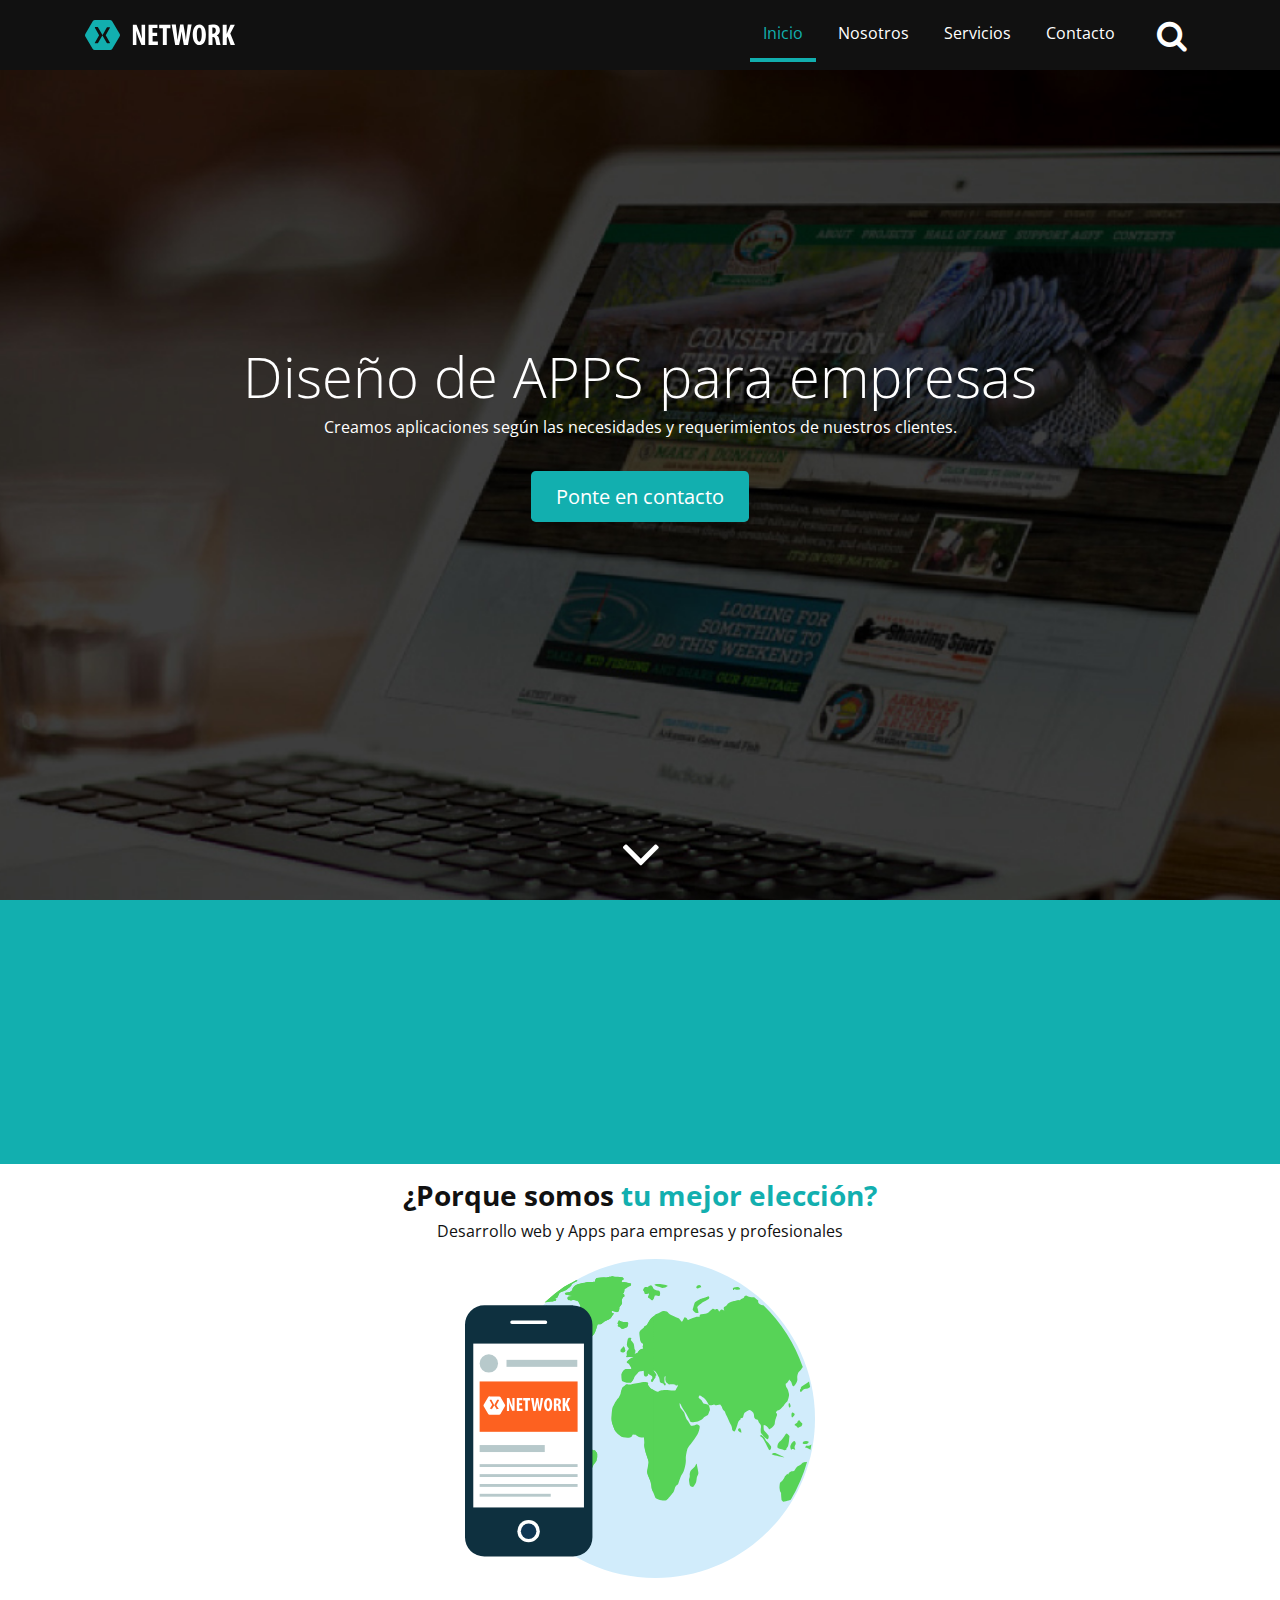
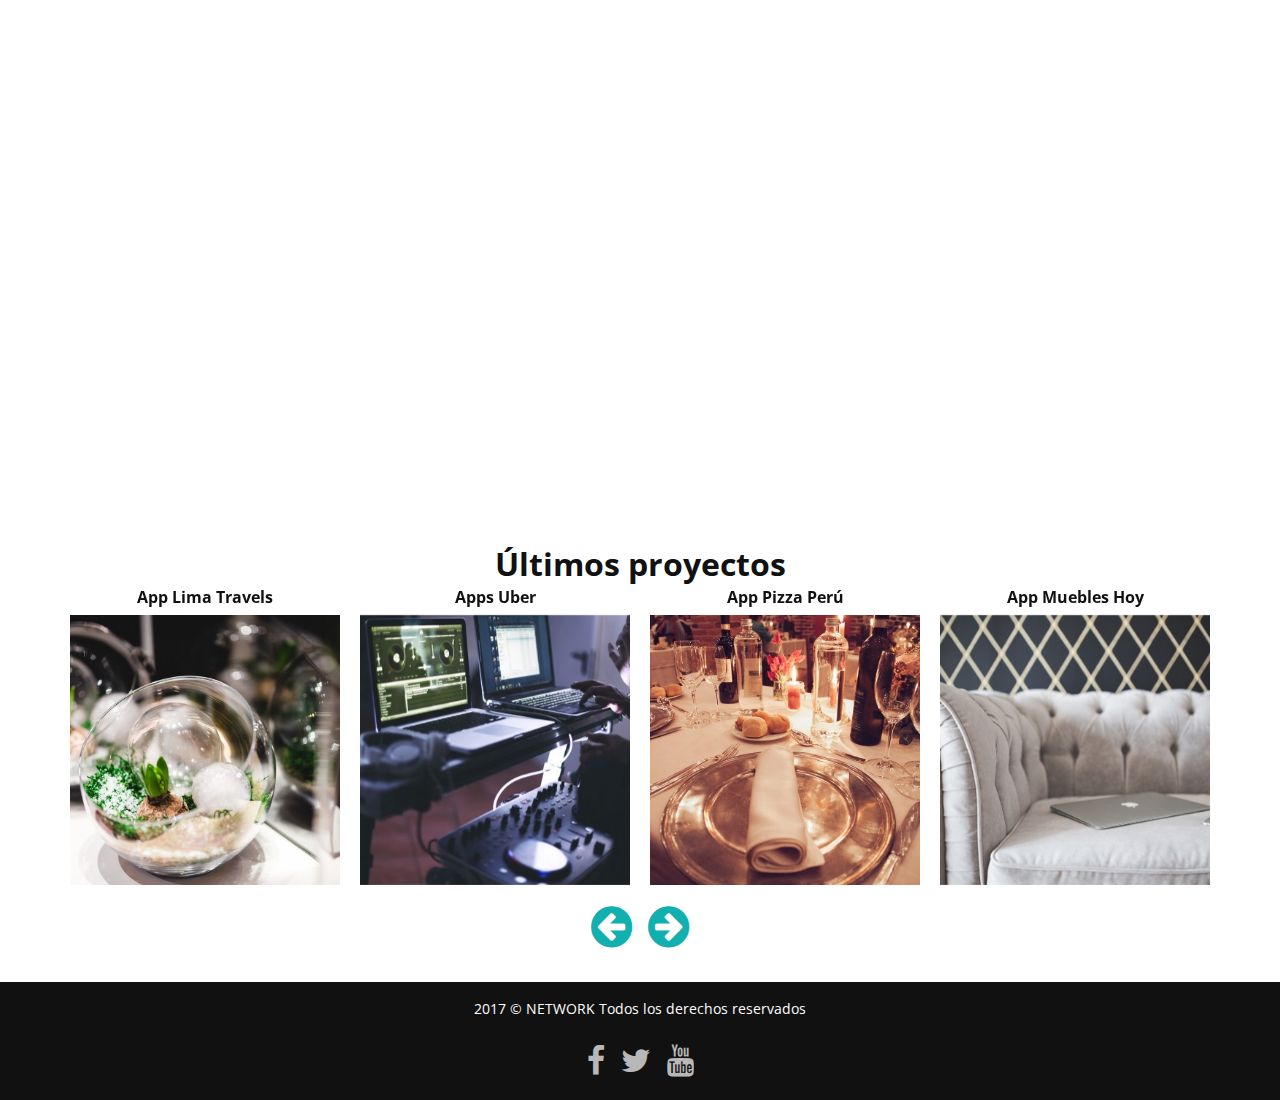
==== commit 437a5edb: "fix" ====
--- a/index.html
+++ b/index.html
@@ -17,6 +17,7 @@
 
     <!-- Carga de archivos css -->
     <link rel="stylesheet" href="css/owl.carousel.min.css">
+    <link rel="stylesheet" href="css/animate.min.css">
     <link rel="stylesheet" href="css/bootstrap.css">
     <link rel="stylesheet" href="css/estilos.css">
 </head>
@@ -239,43 +240,47 @@
 
         </footer>
 
-        <a data-scroll class="ir-arriba" href="#encabezado"><i class="fa fa-arrow-circle-up" aria-hidden="true"> </i> </a>
+        <a data-scroll class="ir-arriba" id="ir-arriba" href="#encabezado"><i class="fa fa-arrow-circle-up" aria-hidden="true"> </i> </a>
 
         <!-- Carga de archivos  JS -->
 
         <script src="js/jquery.min.js"></script>
         <script src="js/owl.carousel.min.js"></script>
+        <script src="js/smooth-scroll.min.js"></script>
+        <script src="js/wow.min.js"></script>
+        <script src="js/sitio.js"></script>
         <script src="js/tether.min.js"></script>
         <script src="js/bootstrap.min.js"></script>
         <script type="text/javascript">
-            /*----------------------------
-            Galería de imágenes con owl-carousel
-            ------------------------------*/
-            $('.owl-carousel').owlCarousel({
-                loop: true,
-                margin: 0,
-                nav: true,
-                autoWidth: false,
-
-                navText: ['<i class="fa fa-arrow-circle-left" title="Anterior"></i>', '<i class="fa  fa-arrow-circle-right" title="Siguiente"></i>'],
-                responsive: {
-                    0: {
-                        items: 1
-                    },
-                    500: {
-                        items: 2,
-                        margin: 20
-                    },
-                    800: {
-                        items: 3,
-                        margin: 20
-                    },
-                    1000: {
-                        items: 4,
-                        margin: 20
-                    }
+        /*----------------------------
+        Galería de imágenes con owl-carousel
+        ------------------------------*/
+        $('.owl-carousel').owlCarousel({
+            loop: true,
+            margin: 0,
+            nav: true,
+            autoWidth: false,
+
+            navText: ['<i class="fa fa-arrow-circle-left" title="Anterior"></i>', '<i class="fa  fa-arrow-circle-right" title="Siguiente"></i>'],
+            responsive: {
+                0: {
+                    items: 1
+                },
+                500: {
+                    items: 2,
+                    margin: 20
+                },
+                800: {
+                    items: 3,
+                    margin: 20
+                },
+                1000: {
+                    items: 4,
+                    margin: 20
                 }
-            })
+            }
+        });
+
         </script>
 
 
--- a/css/estilos.css
+++ b/css/estilos.css
@@ -53,7 +53,8 @@
   margin: 0;
   padding: 0 .5rem;
   background: transparent;
-  color: #fff; }
+  color: #fff;
+  cursor: pointer; }
 
 .boton-buscar:focus,
 .boton-menu:focus {
@@ -355,6 +356,7 @@
   text-decoration: none;
   z-index: 99999;
   line-height: 0;
+  display: none;
   -webkit-transition: all .5s ease;
   transition: all .5s ease; }
 
@@ -382,7 +384,8 @@
   text-decoration: none; }
 
 .paginas-internas .panel .panel-heading {
-  font-size: 1.2rem; }
+  font-size: 1.2rem;
+  text-transform: uppercase; }
 
 .paginas-internas .panel .panel-heading a {
   background: #12AFAF;
@@ -395,8 +398,7 @@
   transition: all .5s ease; }
 
 .paginas-internas .panel .panel-heading a:hover {
-  background: #009500;
-  color: #fff; }
+  background: #009500; }
 
 /*-------------------------------------------
 ESTILOS PAGINA SERVICIOS
@@ -444,7 +446,7 @@
     display: -webkit-box;
     display: -ms-flexbox;
     display: flex;
-    margin: 0 0 0 0; }
+    margin: 0; }
 
   #menu-principal ul li a {
     padding: .8rem;
@@ -452,8 +454,8 @@
     margin: 0 .3rem;
     border-top: 0px;
     border-bottom: 4px solid transparent;
-    -webkit-transition: all 0.5s ease;
-    transition: all 0.5s ease; }
+    -webkit-transition: all .5s ease;
+    transition: all .5s ease; }
 
   #menu-principal ul li.active a,
   #menu-principal ul li a:hover {
@@ -475,8 +477,8 @@
     width: 20rem;
     right: 3rem;
     top: 2.8rem;
-    -webkit-transition: all 0.5s ease;
-    transition: all 0.5s ease; }
+    -webkit-transition: all .5s ease;
+    transition: all .5s ease; }
 
   .servicios article {
     margin: 1rem 0;
